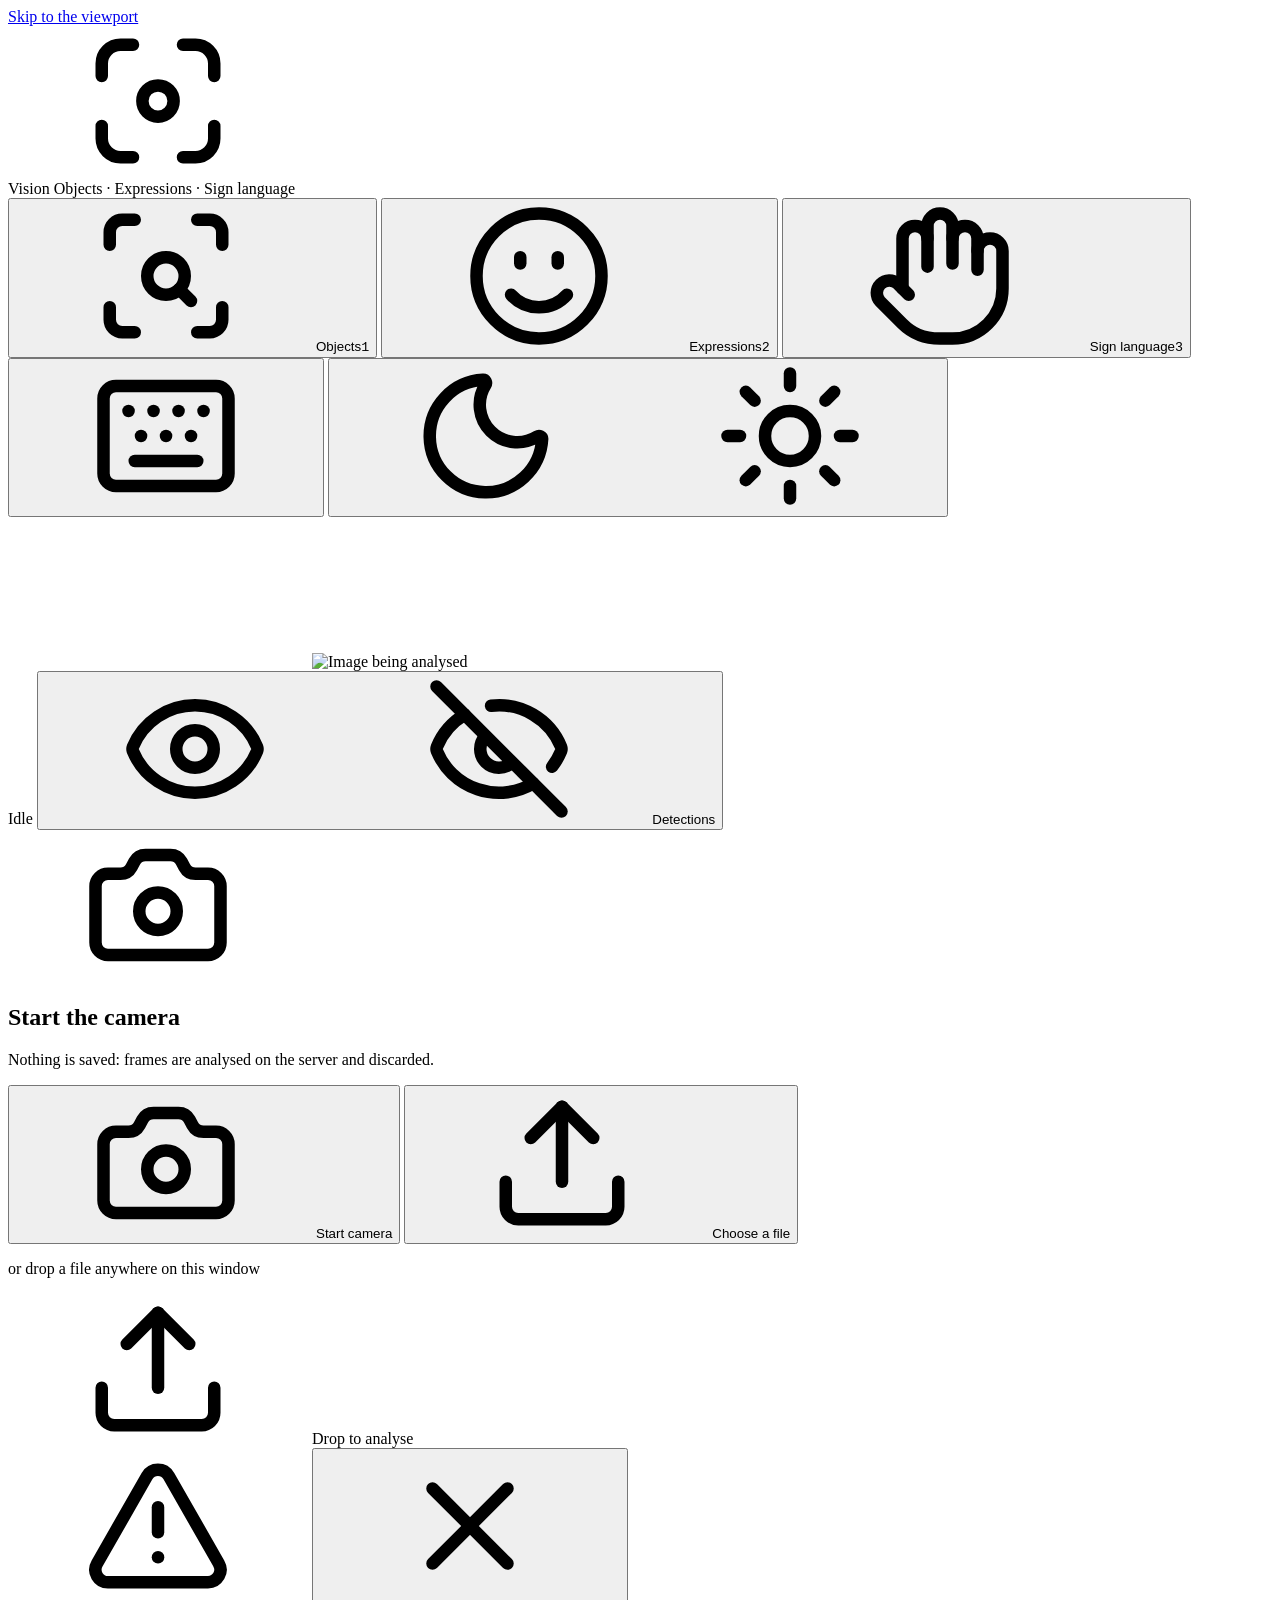
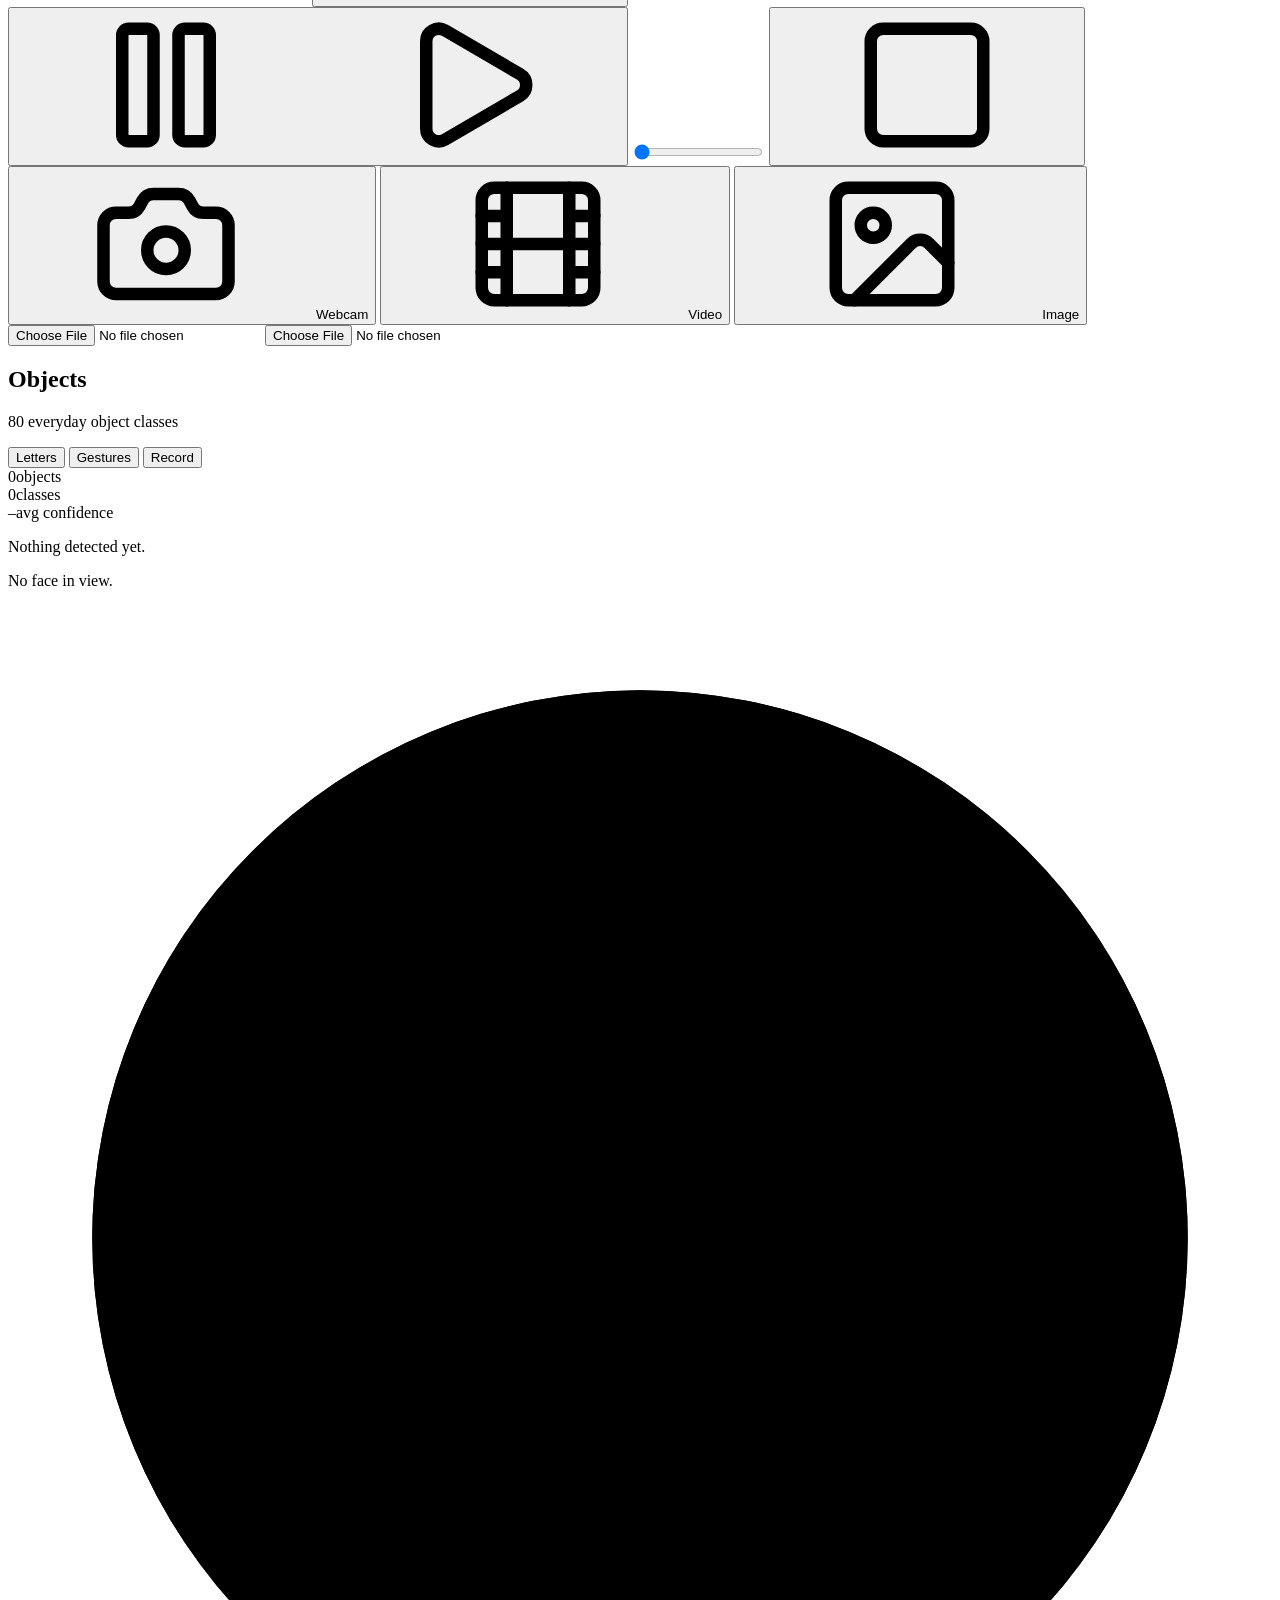
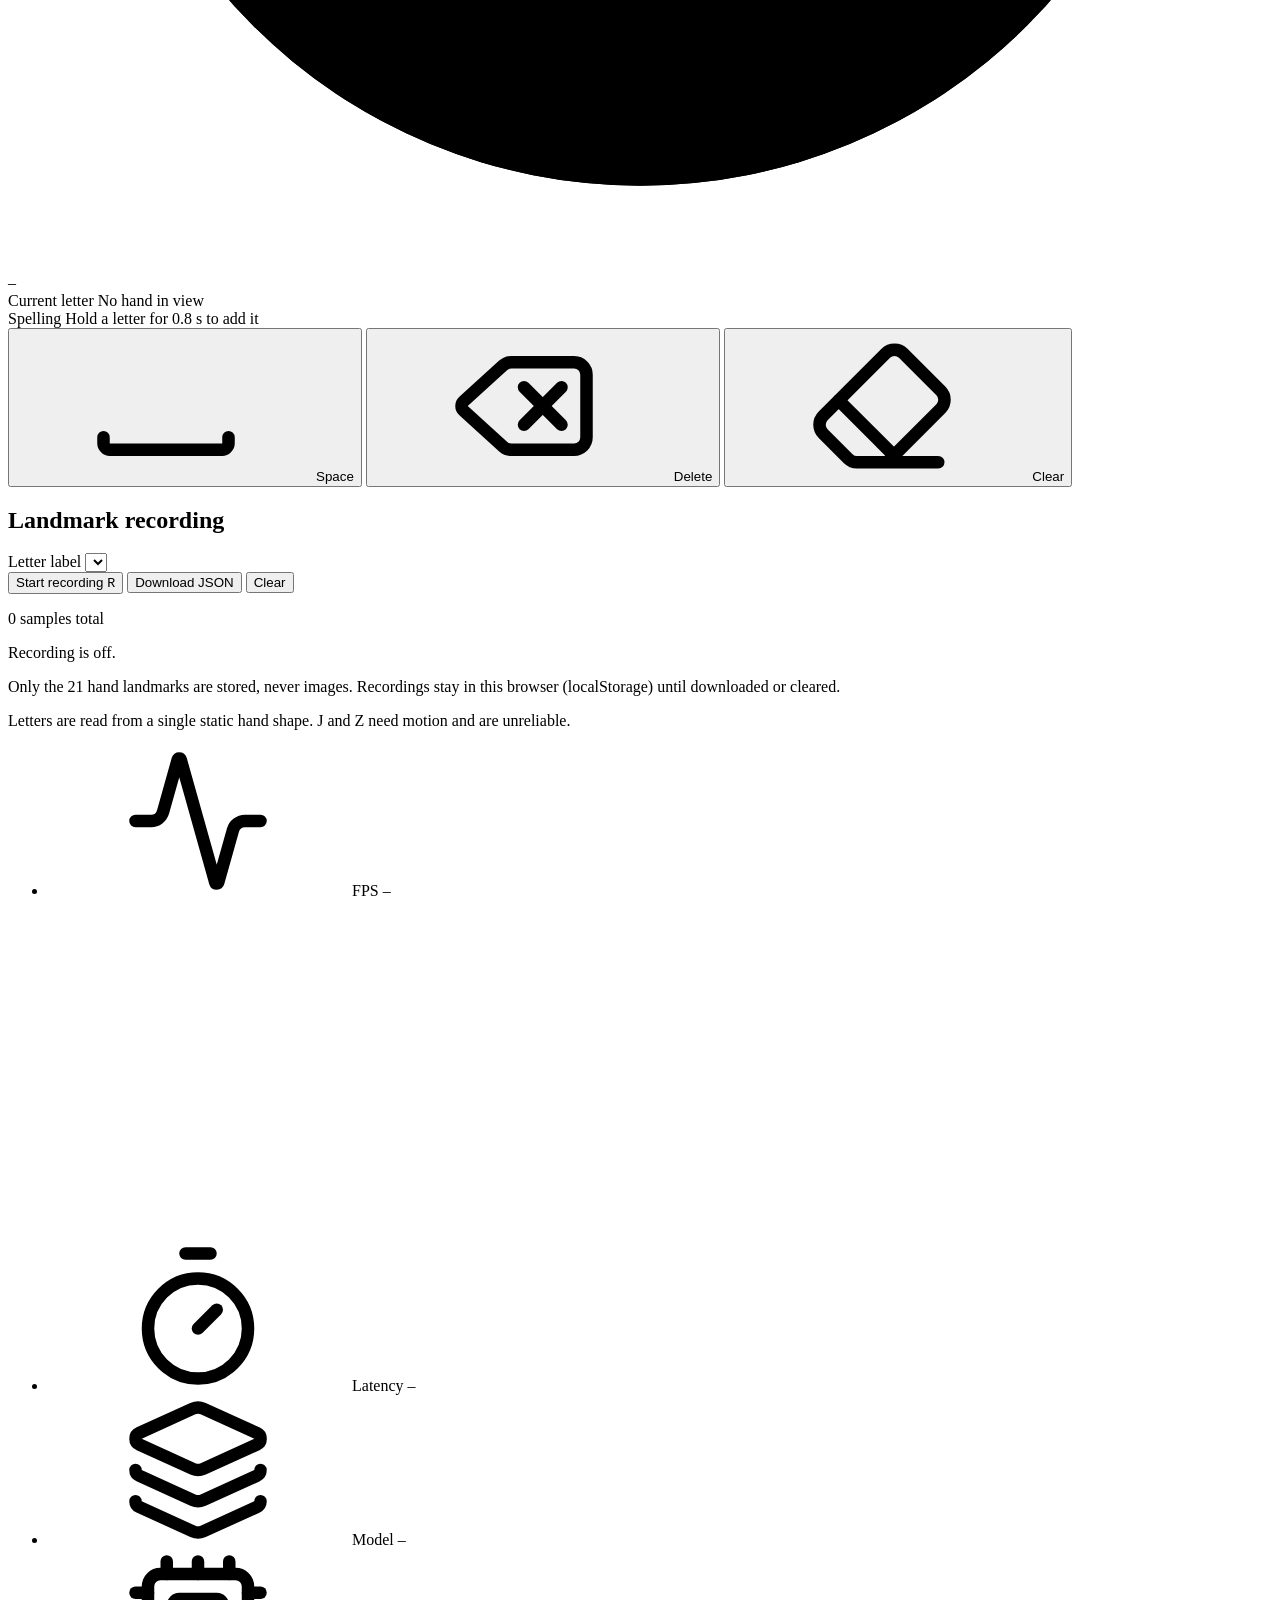
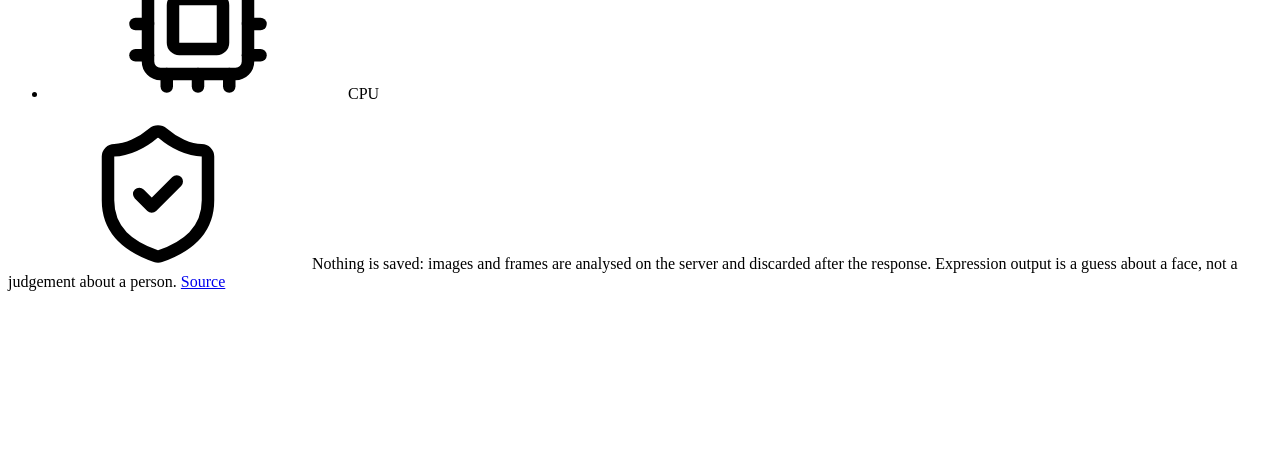
==== backend/static/index.html @ f221d8f2 "feat(sign): signer-independent ASL classifier (v2 features, MLP), temporal smoothing, Record mode - " ====
<!DOCTYPE html>
<html lang="en" data-theme="dark">
<head>
<meta charset="UTF-8">
<meta name="viewport" content="width=device-width, initial-scale=1">
<meta name="color-scheme" content="dark light">
<meta name="description" content="Real-time object detection, facial expression and ASL fingerspelling recognition in the browser. CPU only.">
<title>AI Vision Detection &middot; objects, expressions and sign language</title>
<link rel="icon" href="data:image/svg+xml,%3Csvg xmlns='http://www.w3.org/2000/svg' viewBox='0 0 24 24' fill='none' stroke='%2338bdf8' stroke-width='2' stroke-linecap='round' stroke-linejoin='round'%3E%3Cpath d='M3 8V5a2 2 0 0 1 2-2h3M16 3h3a2 2 0 0 1 2 2v3M21 16v3a2 2 0 0 1-2 2h-3M8 21H5a2 2 0 0 1-2-2v-3'/%3E%3Ccircle cx='12' cy='12' r='3'/%3E%3C/svg%3E">
<script>
// Set the theme before first paint: stored choice, else the OS preference (dark when unknown).
(function () {
  var t = null;
  try { t = new URLSearchParams(location.search).get('theme') || localStorage.getItem('avd-theme'); } catch (e) {}
  if (t !== 'light' && t !== 'dark') t = window.matchMedia('(prefers-color-scheme: light)').matches ? 'light' : 'dark';
  document.documentElement.dataset.theme = t;
})();
</script>
<link rel="stylesheet" href="/static/app.css">
</head>
<body data-mode="objects" data-source="webcam" data-state="idle">

<!-- Icons: Lucide v1.55.0 (ISC, https://lucide.dev), plus a custom logo mark -->
<svg xmlns="http://www.w3.org/2000/svg" width="0" height="0" style="position:absolute" aria-hidden="true" focusable="false">
<symbol id="i-activity" viewBox="0 0 24 24" fill="none" stroke="currentColor" stroke-width="2" stroke-linecap="round" stroke-linejoin="round"><path d="M22 12h-2.48a2 2 0 0 0-1.93 1.46l-2.35 8.36a.25.25 0 0 1-.48 0L9.24 2.18a.25.25 0 0 0-.48 0l-2.35 8.36A2 2 0 0 1 4.49 12H2"/>
</symbol>
<symbol id="i-alert" viewBox="0 0 24 24" fill="none" stroke="currentColor" stroke-width="2" stroke-linecap="round" stroke-linejoin="round"><path d="m21.73 18-8-14a2 2 0 0 0-3.48 0l-8 14A2 2 0 0 0 4 21h16a2 2 0 0 0 1.73-3"/>
  <path d="M12 9v4"/>
  <path d="M12 17h.01"/>
</symbol>
<symbol id="i-backspace" viewBox="0 0 24 24" fill="none" stroke="currentColor" stroke-width="2" stroke-linecap="round" stroke-linejoin="round"><path d="M10 5a2 2 0 0 0-1.344.519l-6.328 5.74a1 1 0 0 0 0 1.481l6.328 5.741A2 2 0 0 0 10 19h10a2 2 0 0 0 2-2V7a2 2 0 0 0-2-2z"/>
  <path d="m12 9 6 6"/>
  <path d="m18 9-6 6"/>
</symbol>
<symbol id="i-box" viewBox="0 0 24 24" fill="none" stroke="currentColor" stroke-width="2" stroke-linecap="round" stroke-linejoin="round"><path d="M3 7V5a2 2 0 0 1 2-2h2"/>
  <path d="M17 3h2a2 2 0 0 1 2 2v2"/>
  <path d="M21 17v2a2 2 0 0 1-2 2h-2"/>
  <path d="M7 21H5a2 2 0 0 1-2-2v-2"/>
  <circle cx="12" cy="12" r="3"/>
  <path d="m16 16-1.9-1.9"/>
</symbol>
<symbol id="i-camera" viewBox="0 0 24 24" fill="none" stroke="currentColor" stroke-width="2" stroke-linecap="round" stroke-linejoin="round"><path d="M13.997 4a2 2 0 0 1 1.76 1.05l.486.9A2 2 0 0 0 18.003 7H20a2 2 0 0 1 2 2v9a2 2 0 0 1-2 2H4a2 2 0 0 1-2-2V9a2 2 0 0 1 2-2h1.997a2 2 0 0 0 1.759-1.048l.489-.904A2 2 0 0 1 10.004 4z"/>
  <circle cx="12" cy="13" r="3"/>
</symbol>
<symbol id="i-cpu" viewBox="0 0 24 24" fill="none" stroke="currentColor" stroke-width="2" stroke-linecap="round" stroke-linejoin="round"><path d="M12 20v2"/>
  <path d="M12 2v2"/>
  <path d="M17 20v2"/>
  <path d="M17 2v2"/>
  <path d="M2 12h2"/>
  <path d="M2 17h2"/>
  <path d="M2 7h2"/>
  <path d="M20 12h2"/>
  <path d="M20 17h2"/>
  <path d="M20 7h2"/>
  <path d="M7 20v2"/>
  <path d="M7 2v2"/>
  <rect x="4" y="4" width="16" height="16" rx="2"/>
  <rect x="8" y="8" width="8" height="8" rx="1"/>
</symbol>
<symbol id="i-eraser" viewBox="0 0 24 24" fill="none" stroke="currentColor" stroke-width="2" stroke-linecap="round" stroke-linejoin="round"><path d="M21 21H8a2 2 0 0 1-1.42-.587l-3.994-3.999a2 2 0 0 1 0-2.828l10-10a2 2 0 0 1 2.829 0l5.999 6a2 2 0 0 1 0 2.828L12.834 21"/>
  <path d="m5.082 11.09 8.828 8.828"/>
</symbol>
<symbol id="i-eye" viewBox="0 0 24 24" fill="none" stroke="currentColor" stroke-width="2" stroke-linecap="round" stroke-linejoin="round"><path d="M2.062 12.348a1 1 0 0 1 0-.696 10.75 10.75 0 0 1 19.876 0 1 1 0 0 1 0 .696 10.75 10.75 0 0 1-19.876 0"/>
  <circle cx="12" cy="12" r="3"/>
</symbol>
<symbol id="i-eye-off" viewBox="0 0 24 24" fill="none" stroke="currentColor" stroke-width="2" stroke-linecap="round" stroke-linejoin="round"><path d="M10.733 5.076a10.744 10.744 0 0 1 11.205 6.575 1 1 0 0 1 0 .696 10.747 10.747 0 0 1-1.444 2.49"/>
  <path d="M14.084 14.158a3 3 0 0 1-4.242-4.242"/>
  <path d="M17.479 17.499a10.75 10.75 0 0 1-15.417-5.151 1 1 0 0 1 0-.696 10.75 10.75 0 0 1 4.446-5.143"/>
  <path d="m2 2 20 20"/>
</symbol>
<symbol id="i-film" viewBox="0 0 24 24" fill="none" stroke="currentColor" stroke-width="2" stroke-linecap="round" stroke-linejoin="round"><rect width="18" height="18" x="3" y="3" rx="2"/>
  <path d="M7 3v18"/>
  <path d="M3 7.5h4"/>
  <path d="M3 12h18"/>
  <path d="M3 16.5h4"/>
  <path d="M17 3v18"/>
  <path d="M17 7.5h4"/>
  <path d="M17 16.5h4"/>
</symbol>
<symbol id="i-hand" viewBox="0 0 24 24" fill="none" stroke="currentColor" stroke-width="2" stroke-linecap="round" stroke-linejoin="round"><path d="M18 11V6a2 2 0 0 0-2-2a2 2 0 0 0-2 2"/>
  <path d="M14 10V4a2 2 0 0 0-2-2a2 2 0 0 0-2 2v2"/>
  <path d="M10 10.5V6a2 2 0 0 0-2-2a2 2 0 0 0-2 2v8"/>
  <path d="M18 8a2 2 0 1 1 4 0v6a8 8 0 0 1-8 8h-2c-2.8 0-4.5-.86-5.99-2.34l-3.6-3.6a2 2 0 0 1 2.83-2.82L7 15"/>
</symbol>
<symbol id="i-image" viewBox="0 0 24 24" fill="none" stroke="currentColor" stroke-width="2" stroke-linecap="round" stroke-linejoin="round"><rect width="18" height="18" x="3" y="3" rx="2" ry="2"/>
  <circle cx="9" cy="9" r="2"/>
  <path d="m21 15-3.086-3.086a2 2 0 0 0-2.828 0L6 21"/>
</symbol>
<symbol id="i-keyboard" viewBox="0 0 24 24" fill="none" stroke="currentColor" stroke-width="2" stroke-linecap="round" stroke-linejoin="round"><path d="M10 8h.01"/>
  <path d="M12 12h.01"/>
  <path d="M14 8h.01"/>
  <path d="M16 12h.01"/>
  <path d="M18 8h.01"/>
  <path d="M6 8h.01"/>
  <path d="M7 16h10"/>
  <path d="M8 12h.01"/>
  <rect width="20" height="16" x="2" y="4" rx="2"/>
</symbol>
<symbol id="i-layers" viewBox="0 0 24 24" fill="none" stroke="currentColor" stroke-width="2" stroke-linecap="round" stroke-linejoin="round"><path d="M12.83 2.18a2 2 0 0 0-1.66 0L2.6 6.08a1 1 0 0 0 0 1.83l8.58 3.91a2 2 0 0 0 1.66 0l8.58-3.9a1 1 0 0 0 0-1.83z"/><path d="M2 12a1 1 0 0 0 .58.91l8.6 3.91a2 2 0 0 0 1.65 0l8.58-3.9A1 1 0 0 0 22 12"/><path d="M2 17a1 1 0 0 0 .58.91l8.6 3.91a2 2 0 0 0 1.65 0l8.58-3.9A1 1 0 0 0 22 17"/></symbol>
<symbol id="i-lock" viewBox="0 0 24 24" fill="none" stroke="currentColor" stroke-width="2" stroke-linecap="round" stroke-linejoin="round"><path d="M20 13c0 5-3.5 7.5-7.66 8.95a1 1 0 0 1-.67-.01C7.5 20.5 4 18 4 13V6a1 1 0 0 1 1-1c2 0 4.5-1.2 6.24-2.72a1.17 1.17 0 0 1 1.52 0C14.51 3.81 17 5 19 5a1 1 0 0 1 1 1z"/>
  <path d="m9 12 2 2 4-4"/>
</symbol>
<symbol id="i-logo" viewBox="0 0 24 24" fill="none" stroke="currentColor" stroke-width="2" stroke-linecap="round" stroke-linejoin="round"><path d="M8 3H6a3 3 0 0 0-3 3v2 M16 3h2a3 3 0 0 1 3 3v2 M21 16v2a3 3 0 0 1-3 3h-2 M8 21H6a3 3 0 0 1-3-3v-2"/><circle cx="12" cy="12" r="2.5"/></symbol>
<symbol id="i-moon" viewBox="0 0 24 24" fill="none" stroke="currentColor" stroke-width="2" stroke-linecap="round" stroke-linejoin="round"><path d="M20.985 12.486a9 9 0 1 1-9.473-9.472c.405-.022.617.46.402.803a6 6 0 0 0 8.268 8.268c.344-.215.825-.004.803.401"/>
</symbol>
<symbol id="i-pause" viewBox="0 0 24 24" fill="none" stroke="currentColor" stroke-width="2" stroke-linecap="round" stroke-linejoin="round"><rect x="14" y="3" width="5" height="18" rx="1"/>
  <rect x="5" y="3" width="5" height="18" rx="1"/>
</symbol>
<symbol id="i-play" viewBox="0 0 24 24" fill="none" stroke="currentColor" stroke-width="2" stroke-linecap="round" stroke-linejoin="round"><path d="M5 5a2 2 0 0 1 3.008-1.728l11.997 6.998a2 2 0 0 1 .003 3.458l-12 7A2 2 0 0 1 5 19z"/>
</symbol>
<symbol id="i-smile" viewBox="0 0 24 24" fill="none" stroke="currentColor" stroke-width="2" stroke-linecap="round" stroke-linejoin="round"><path d="M15 10V9"/>
  <path d="M16.472 15a6 6 0 01-8.943 0"/>
  <path d="M9 10V9"/>
  <circle cx="12" cy="12" r="10"/>
</symbol>
<symbol id="i-space" viewBox="0 0 24 24" fill="none" stroke="currentColor" stroke-width="2" stroke-linecap="round" stroke-linejoin="round"><path d="M22 17v1c0 .5-.5 1-1 1H3c-.5 0-1-.5-1-1v-1"/>
</symbol>
<symbol id="i-stop" viewBox="0 0 24 24" fill="none" stroke="currentColor" stroke-width="2" stroke-linecap="round" stroke-linejoin="round"><rect width="18" height="18" x="3" y="3" rx="2"/>
</symbol>
<symbol id="i-sun" viewBox="0 0 24 24" fill="none" stroke="currentColor" stroke-width="2" stroke-linecap="round" stroke-linejoin="round"><circle cx="12" cy="12" r="4"/>
  <path d="M12 2v2"/>
  <path d="M12 20v2"/>
  <path d="m4.93 4.93 1.41 1.41"/>
  <path d="m17.66 17.66 1.41 1.41"/>
  <path d="M2 12h2"/>
  <path d="M20 12h2"/>
  <path d="m6.34 17.66-1.41 1.41"/>
  <path d="m19.07 4.93-1.41 1.41"/>
</symbol>
<symbol id="i-timer" viewBox="0 0 24 24" fill="none" stroke="currentColor" stroke-width="2" stroke-linecap="round" stroke-linejoin="round"><line x1="10" x2="14" y1="2" y2="2"/>
  <line x1="12" x2="15" y1="14" y2="11"/>
  <circle cx="12" cy="14" r="8"/>
</symbol>
<symbol id="i-upload" viewBox="0 0 24 24" fill="none" stroke="currentColor" stroke-width="2" stroke-linecap="round" stroke-linejoin="round"><path d="M12 3v12"/>
  <path d="m17 8-5-5-5 5"/>
  <path d="M21 15v4a2 2 0 0 1-2 2H5a2 2 0 0 1-2-2v-4"/>
</symbol>
<symbol id="i-x" viewBox="0 0 24 24" fill="none" stroke="currentColor" stroke-width="2" stroke-linecap="round" stroke-linejoin="round"><path d="M18 6 6 18"/>
  <path d="m6 6 12 12"/>
</symbol>
</svg>

<a class="skip-link" href="#viewport">Skip to the viewport</a>

<header class="topbar">
  <div class="brand">
    <svg class="icon brand-mark" aria-hidden="true"><use href="#i-logo"/></svg>
    <div class="brand-text">
      <span class="brand-name">Vision</span>
      <span class="brand-sub">Objects &middot; Expressions &middot; Sign language</span>
    </div>
  </div>

  <div class="segmented segmented-modes" id="modeSwitch" role="radiogroup" aria-label="Recognition mode">
    <button type="button" class="seg" role="radio" data-mode="objects" aria-checked="true" aria-keyshortcuts="1">
      <svg class="icon" aria-hidden="true"><use href="#i-box"/></svg><span>Objects</span><kbd aria-hidden="true">1</kbd>
    </button>
    <button type="button" class="seg" role="radio" data-mode="faces" aria-checked="false" aria-keyshortcuts="2">
      <svg class="icon" aria-hidden="true"><use href="#i-smile"/></svg><span>Expressions</span><kbd aria-hidden="true">2</kbd>
    </button>
    <button type="button" class="seg" role="radio" data-mode="sign" aria-checked="false" aria-keyshortcuts="3">
      <svg class="icon" aria-hidden="true"><use href="#i-hand"/></svg><span>Sign language</span><kbd aria-hidden="true">3</kbd>
    </button>
  </div>

  <div class="topbar-actions">
    <button type="button" class="icon-btn" id="helpBtn" aria-label="Keyboard shortcuts" aria-haspopup="dialog">
      <svg class="icon" aria-hidden="true"><use href="#i-keyboard"/></svg>
    </button>
    <button type="button" class="icon-btn" id="themeToggle" aria-label="Switch to light theme">
      <svg class="icon icon-moon" aria-hidden="true"><use href="#i-moon"/></svg>
      <svg class="icon icon-sun" aria-hidden="true"><use href="#i-sun"/></svg>
    </button>
  </div>
</header>

<main class="app">
  <section class="stage" aria-label="Camera and media">
    <div class="viewport" id="viewport" tabindex="0" aria-label="Viewport. Press space to pause or resume.">
      <video id="video" playsinline muted preload="auto"></video>
      <img id="still" alt="Image being analysed" decoding="async">
      <canvas id="overlay" aria-hidden="true"></canvas>

      <div class="vp-top">
        <span class="pill" id="statusPill" data-kind="idle"><span class="pill-dot" aria-hidden="true"></span><span id="statusText">Idle</span></span>
        <span class="spacer"></span>
        <button type="button" class="chip-btn" id="overlayToggle" aria-pressed="true" aria-keyshortcuts="O" title="Show or hide detections (O)">
          <svg class="icon icon-on" aria-hidden="true"><use href="#i-eye"/></svg>
          <svg class="icon icon-off" aria-hidden="true"><use href="#i-eye-off"/></svg>
          <span>Detections</span>
        </button>
      </div>

      <div class="empty" id="empty">
        <svg class="icon empty-icon" aria-hidden="true"><use href="#i-camera"/></svg>
        <h2 class="empty-title" id="emptyTitle">Start the camera</h2>
        <p class="empty-text" id="emptyText">Nothing is saved: frames are analysed on the server and discarded.</p>
        <div class="empty-actions">
          <button type="button" class="btn btn-primary" id="startBtn">
            <svg class="icon" aria-hidden="true"><use href="#i-camera"/></svg><span>Start camera</span>
          </button>
          <button type="button" class="btn btn-primary hidden" id="chooseBtn">
            <svg class="icon" aria-hidden="true"><use href="#i-upload"/></svg><span id="chooseLabel">Choose a file</span>
          </button>
        </div>
        <p class="empty-hint hidden" id="dropHintText">or drop a file anywhere on this window</p>
      </div>

      <div class="drop-overlay" id="dropOverlay" aria-hidden="true">
        <svg class="icon" aria-hidden="true"><use href="#i-upload"/></svg>
        <span>Drop to analyse</span>
      </div>

      <div class="vp-error hidden" id="errorBox" role="alert">
        <svg class="icon" aria-hidden="true"><use href="#i-alert"/></svg>
        <span id="errorText"></span>
        <button type="button" class="icon-btn" id="errorClose" aria-label="Dismiss error"><svg class="icon" aria-hidden="true"><use href="#i-x"/></svg></button>
      </div>

      <div class="vp-bottom hidden" id="transport">
        <button type="button" class="icon-btn" id="playBtn" aria-label="Pause" aria-keyshortcuts="Space">
          <svg class="icon icon-pause" aria-hidden="true"><use href="#i-pause"/></svg>
          <svg class="icon icon-play" aria-hidden="true"><use href="#i-play"/></svg>
        </button>
        <input type="range" id="seek" min="0" max="1000" value="0" step="1" aria-label="Seek video" class="hidden">
        <button type="button" class="icon-btn hidden" id="stopBtn" aria-label="Stop camera">
          <svg class="icon" aria-hidden="true"><use href="#i-stop"/></svg>
        </button>
      </div>
    </div>

    <div class="toolbar">
      <div class="segmented segmented-sources" id="sourceSwitch" role="radiogroup" aria-label="Input source">
        <button type="button" class="seg" role="radio" data-source="webcam" aria-checked="true">
          <svg class="icon" aria-hidden="true"><use href="#i-camera"/></svg><span>Webcam</span>
        </button>
        <button type="button" class="seg" role="radio" data-source="video" aria-checked="false">
          <svg class="icon" aria-hidden="true"><use href="#i-film"/></svg><span>Video</span>
        </button>
        <button type="button" class="seg" role="radio" data-source="image" aria-checked="false">
          <svg class="icon" aria-hidden="true"><use href="#i-image"/></svg><span>Image</span>
        </button>
      </div>

      <div class="samples" id="samples" role="group" aria-label="Sample media"></div>
    </div>
    <input type="file" id="fileInput" class="visually-hidden" tabindex="-1" aria-hidden="true" accept="image/*">
    <input type="file" id="videoInput" class="visually-hidden" tabindex="-1" aria-hidden="true" accept="video/*">
  </section>

  <aside class="panel" id="panel" aria-label="Insights" data-view="objects">
    <header class="panel-head">
      <div>
        <h1 class="panel-title" id="panelTitle">Objects</h1>
        <p class="panel-sub" id="panelSub">80 everyday object classes</p>
      </div>
      <div class="segmented segmented-small hidden" id="signSwitch" role="radiogroup" aria-label="Sign language mode">
        <button type="button" class="seg" role="radio" data-sign="spell" aria-checked="true">Letters</button>
        <button type="button" class="seg" role="radio" data-sign="gestures" aria-checked="false">Gestures</button>
        <button type="button" class="seg" role="radio" data-sign="record" aria-checked="false">Record</button>
      </div>
    </header>

    <div class="insight" id="insightObjects">
      <div class="summary">
        <div class="summary-item"><span class="summary-value" id="objCount">0</span><span class="summary-label">objects</span></div>
        <div class="summary-item"><span class="summary-value" id="objClasses">0</span><span class="summary-label">classes</span></div>
        <div class="summary-item"><span class="summary-value" id="objConf">&ndash;</span><span class="summary-label">avg confidence</span></div>
      </div>
      <ul class="bars" id="objBars" aria-label="Detections per class"></ul>
      <p class="none" id="objNone">Nothing detected yet.</p>
    </div>

    <div class="insight hidden" id="insightFaces">
      <div class="faces" id="faceList"></div>
      <p class="none" id="faceNone">No face in view.</p>
    </div>

    <div class="insight hidden" id="insightSign">
      <div class="sign-hero">
        <div class="ring" id="holdRing" role="img" aria-label="Hold progress">
          <svg viewBox="0 0 120 120" aria-hidden="true">
            <circle class="ring-track" cx="60" cy="60" r="52"/>
            <circle class="ring-value" id="ringValue" cx="60" cy="60" r="52" transform="rotate(-90 60 60)"/>
          </svg>
          <span class="ring-letter" id="signMain">&ndash;</span>
        </div>
        <div class="sign-meta">
          <span class="sign-label" id="signLabel">Current letter</span>
          <span class="sign-conf" id="signConf">No hand in view</span>
        </div>
      </div>

      <div class="speller" id="speller">
        <div class="speller-head">
          <span class="summary-label">Spelling</span>
          <span class="speller-hint">Hold a letter for 0.8 s to add it</span>
        </div>
        <div class="word" id="wordBox" aria-live="polite" aria-atomic="true" aria-label="Spelled text">
          <span id="wordText"></span><span class="caret" aria-hidden="true"></span>
        </div>
        <div class="speller-actions">
          <button type="button" class="btn" id="spaceBtn"><svg class="icon" aria-hidden="true"><use href="#i-space"/></svg><span>Space</span></button>
          <button type="button" class="btn" id="backBtn"><svg class="icon" aria-hidden="true"><use href="#i-backspace"/></svg><span>Delete</span></button>
          <button type="button" class="btn btn-quiet" id="clearBtn"><svg class="icon" aria-hidden="true"><use href="#i-eraser"/></svg><span>Clear</span></button>
        </div>
      </div>
      <section class="record-panel hidden" id="recordPanel" aria-labelledby="recordTitle">
        <h2 id="recordTitle">Landmark recording</h2>
        <label for="recordLetter">Letter label</label>
        <select id="recordLetter" aria-label="Letter to record"></select>
        <div class="record-actions">
          <button type="button" class="btn btn-primary" id="recordToggle" aria-pressed="false" aria-keyshortcuts="R">Start recording <kbd>R</kbd></button>
          <button type="button" class="btn" id="downloadRecord">Download JSON</button>
          <button type="button" class="btn btn-quiet" id="clearRecord">Clear</button>
        </div>
        <p class="record-count" id="recordCounts" aria-live="polite">0 samples total</p>
        <p class="record-status" id="recordStatus" role="status" aria-live="polite">Recording is off.</p>
        <p class="record-privacy">Only the 21 hand landmarks are stored, never images. Recordings stay in this browser (localStorage) until downloaded or cleared.</p>
      </section>
      <p class="none hidden" id="signImageNote">Letters are read from a single static hand shape. J and Z need motion and are unreliable.</p>
    </div>

    <p class="visually-hidden" id="liveSummary" aria-live="polite" aria-atomic="true"></p>
  </aside>
</main>

<footer class="statusbar" role="contentinfo">
  <ul class="stats" aria-label="Performance">
    <li class="stat" title="Frames analysed per second">
      <svg class="icon" aria-hidden="true"><use href="#i-activity"/></svg>
      <span class="stat-label">FPS</span>
      <span class="stat-value" id="fps">&ndash;</span>
      <svg class="spark" id="spark" viewBox="0 0 80 22" preserveAspectRatio="none" aria-hidden="true">
        <polyline id="sparkLine" points=""/>
      </svg>
    </li>
    <li class="stat" id="latencyStat" title="Round trip per frame">
      <svg class="icon" aria-hidden="true"><use href="#i-timer"/></svg>
      <span class="stat-label">Latency</span>
      <span class="stat-value" id="latency">&ndash;</span>
    </li>
    <li class="stat">
      <svg class="icon" aria-hidden="true"><use href="#i-layers"/></svg>
      <span class="stat-label">Model</span>
      <span class="stat-value stat-model" id="modelName">&ndash;</span>
    </li>
    <li class="stat badge-stat">
      <span class="badge" id="deviceBadge" title="Inference device"><svg class="icon" aria-hidden="true"><use href="#i-cpu"/></svg><span id="deviceText">CPU</span></span>
    </li>
  </ul>
  <p class="privacy">
    <svg class="icon" aria-hidden="true"><use href="#i-lock"/></svg>
    Nothing is saved: images and frames are analysed on the server and discarded after the response. Expression output is a guess about a face, not a judgement about a person.
    <a href="https://github.com/dhia-rek/ai-vision-detection" rel="noopener">Source</a>
  </p>
</footer>

<dialog id="helpDialog" class="dialog" aria-labelledby="helpTitle">
  <form method="dialog" class="dialog-body">
    <div class="dialog-head">
      <h2 id="helpTitle">Keyboard shortcuts</h2>
      <button class="icon-btn" aria-label="Close"><svg class="icon" aria-hidden="true"><use href="#i-x"/></svg></button>
    </div>
    <dl class="shortcuts">
      <div><dt><kbd>1</kbd> <kbd>2</kbd> <kbd>3</kbd></dt><dd>Objects, Expressions, Sign language</dd></div>
      <div><dt><kbd>Space</kbd></dt><dd>Pause or resume the live feed</dd></div>
      <div><dt><kbd>O</kbd></dt><dd>Show or hide detections</dd></div>
      <div><dt><kbd>T</kbd></dt><dd>Switch light and dark theme</dd></div>
      <div><dt><kbd>Backspace</kbd></dt><dd>Delete the last spelled letter</dd></div>
      <div><dt><kbd>?</kbd></dt><dd>Show this list</dd></div>
    </dl>
  </form>
</dialog>

<canvas id="grab" class="hidden" aria-hidden="true"></canvas>
<script src="/static/app.js"></script>
</body>
</html>
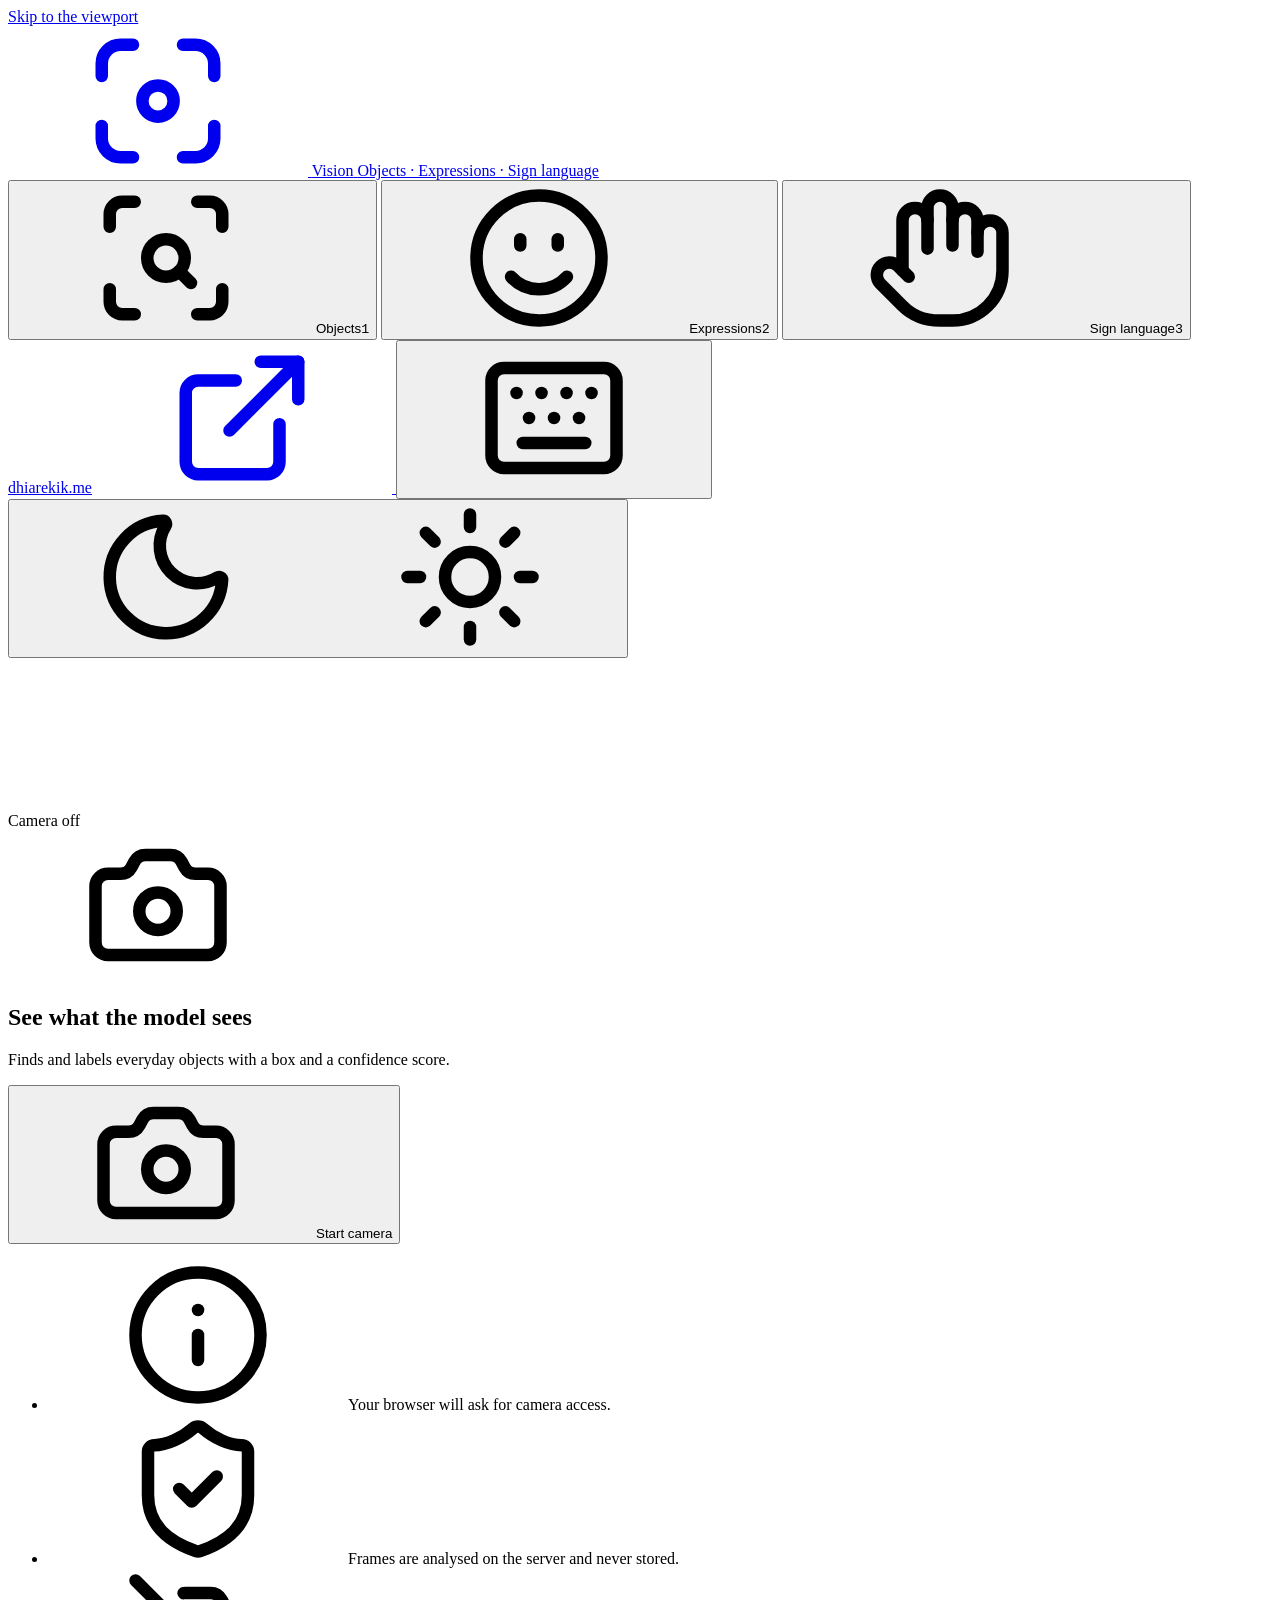
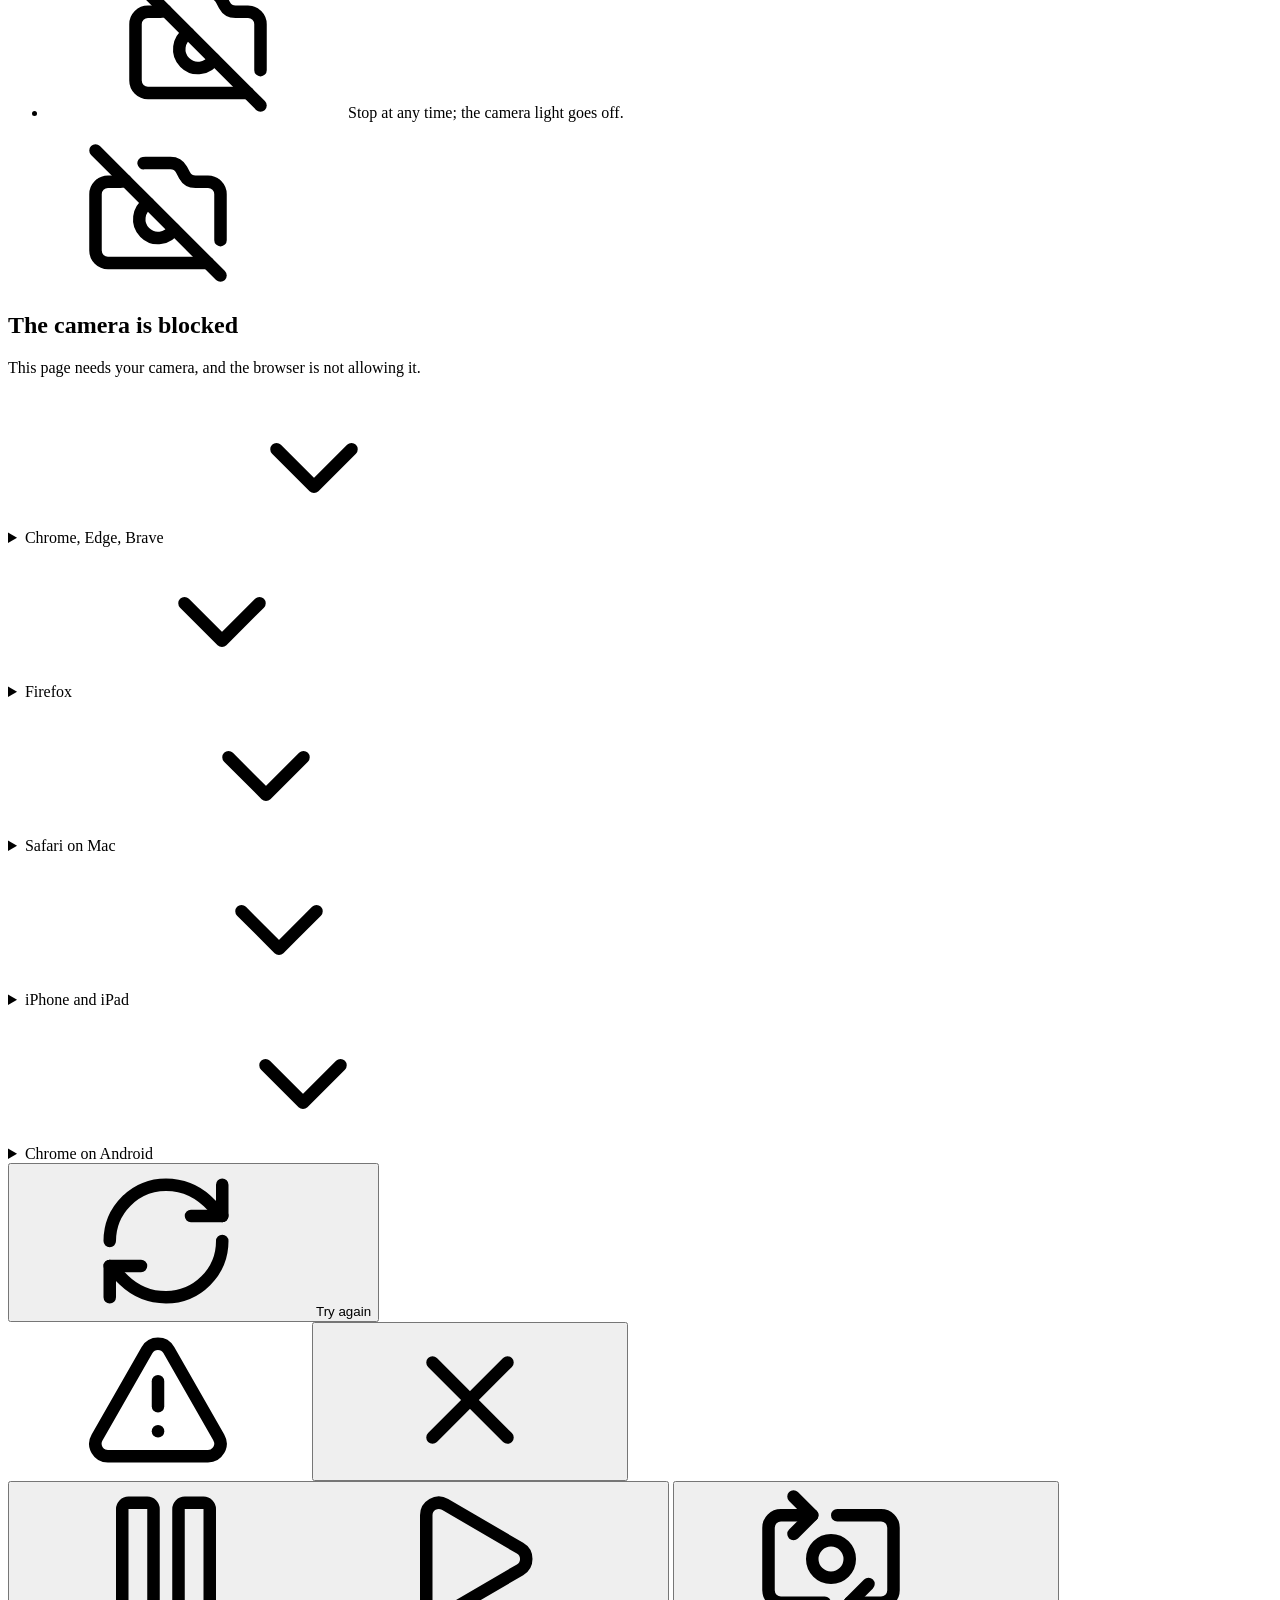
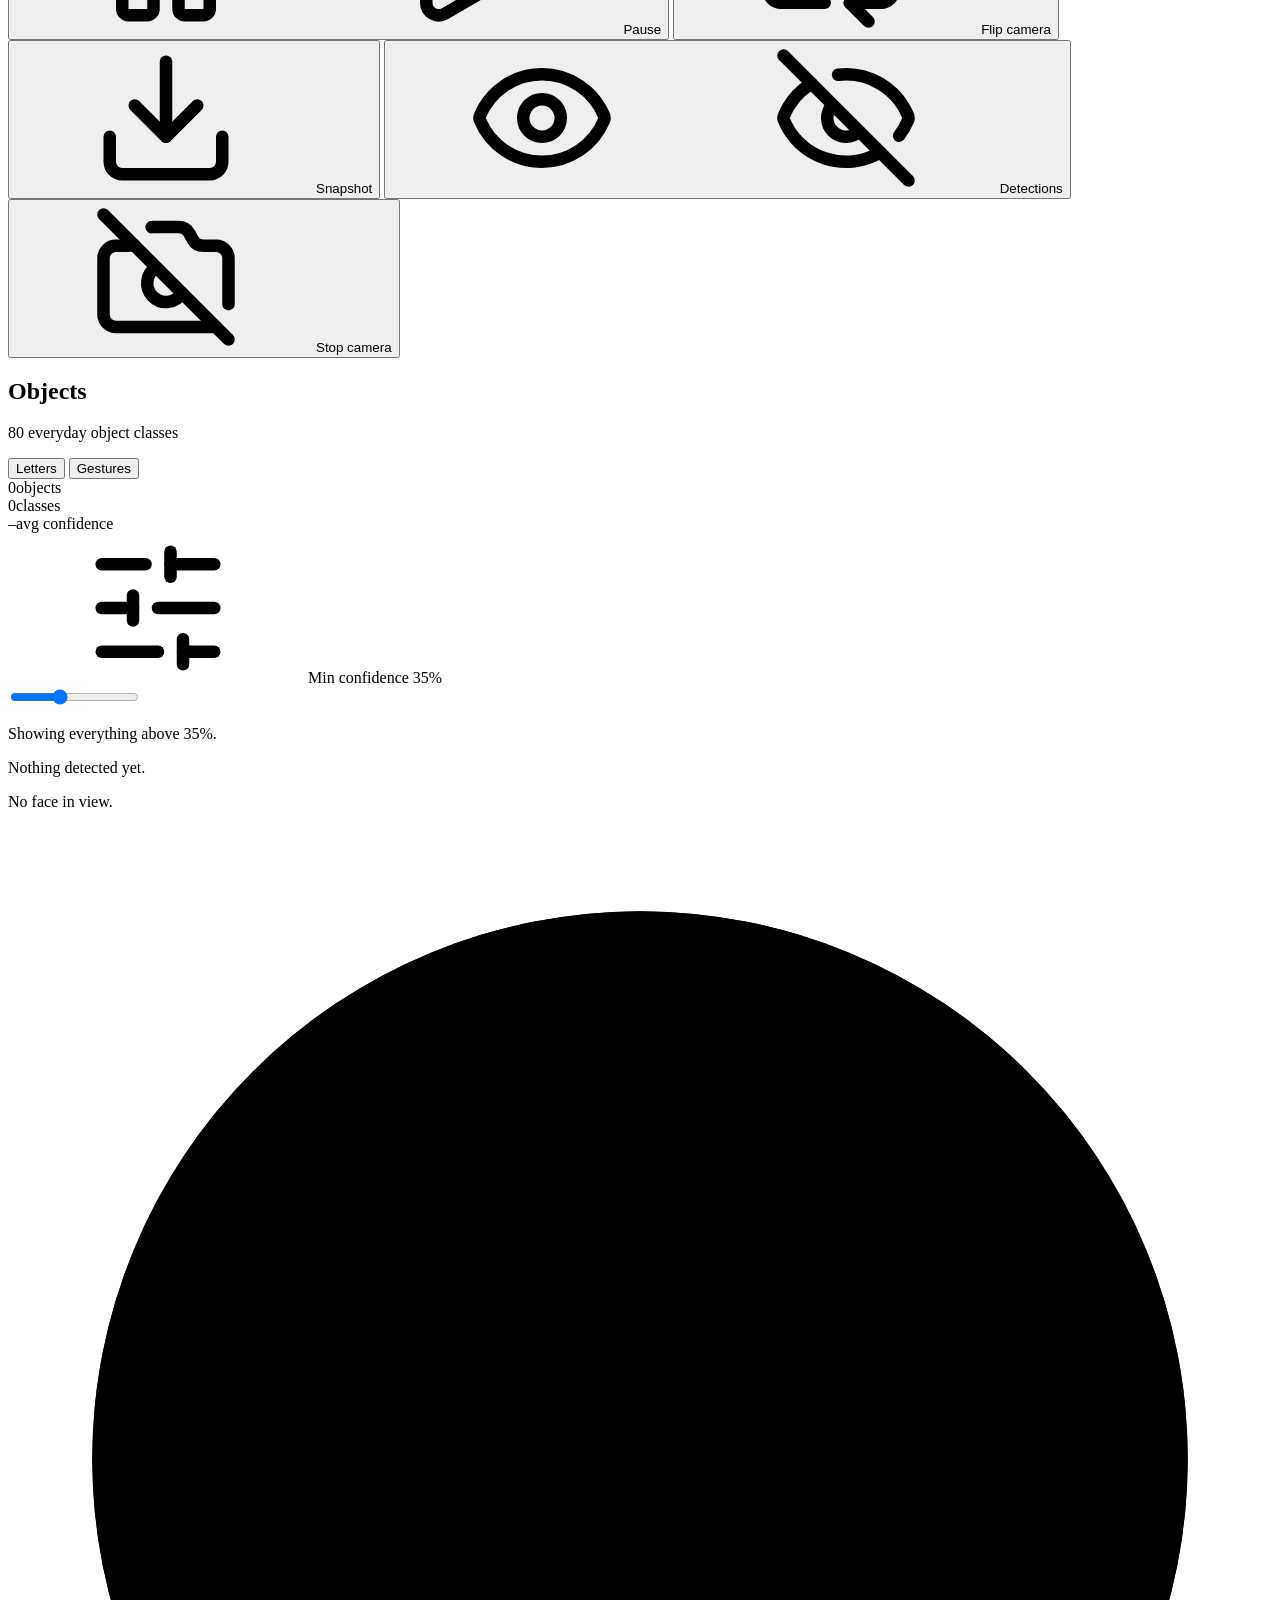
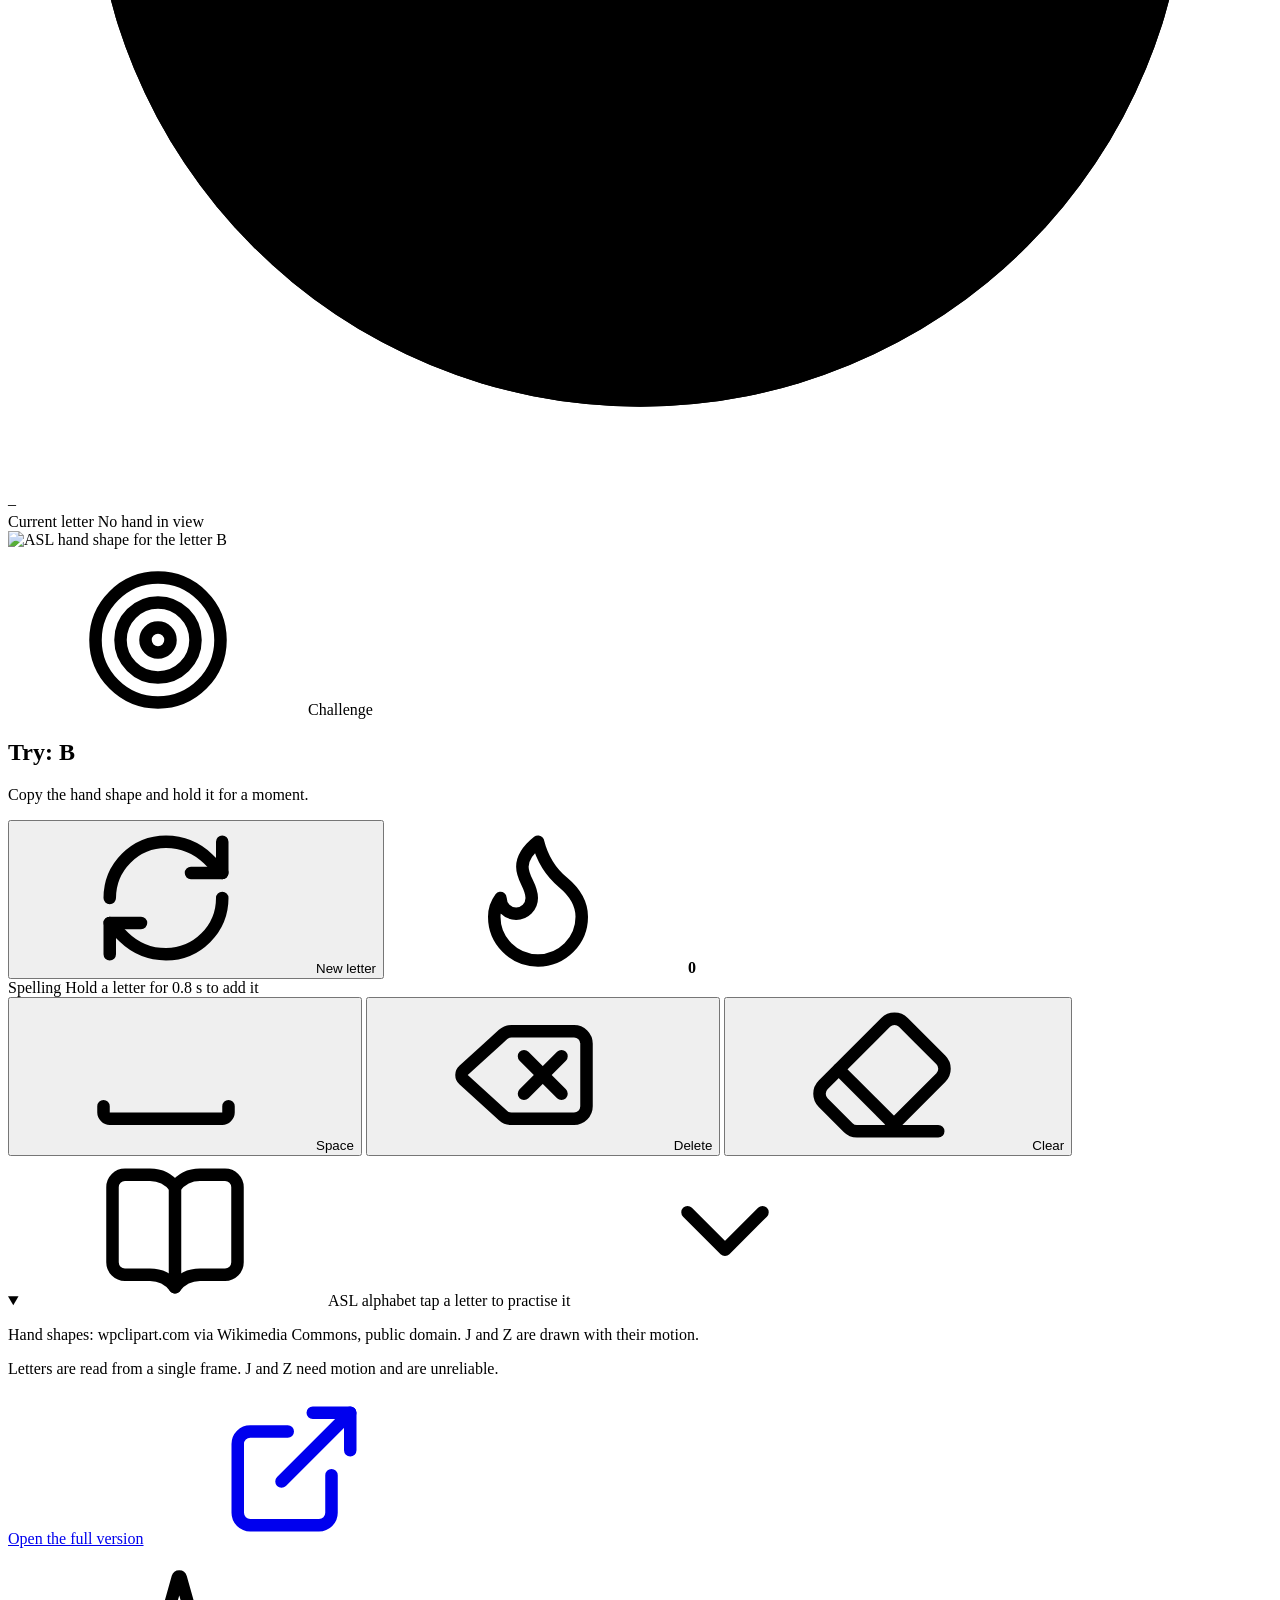
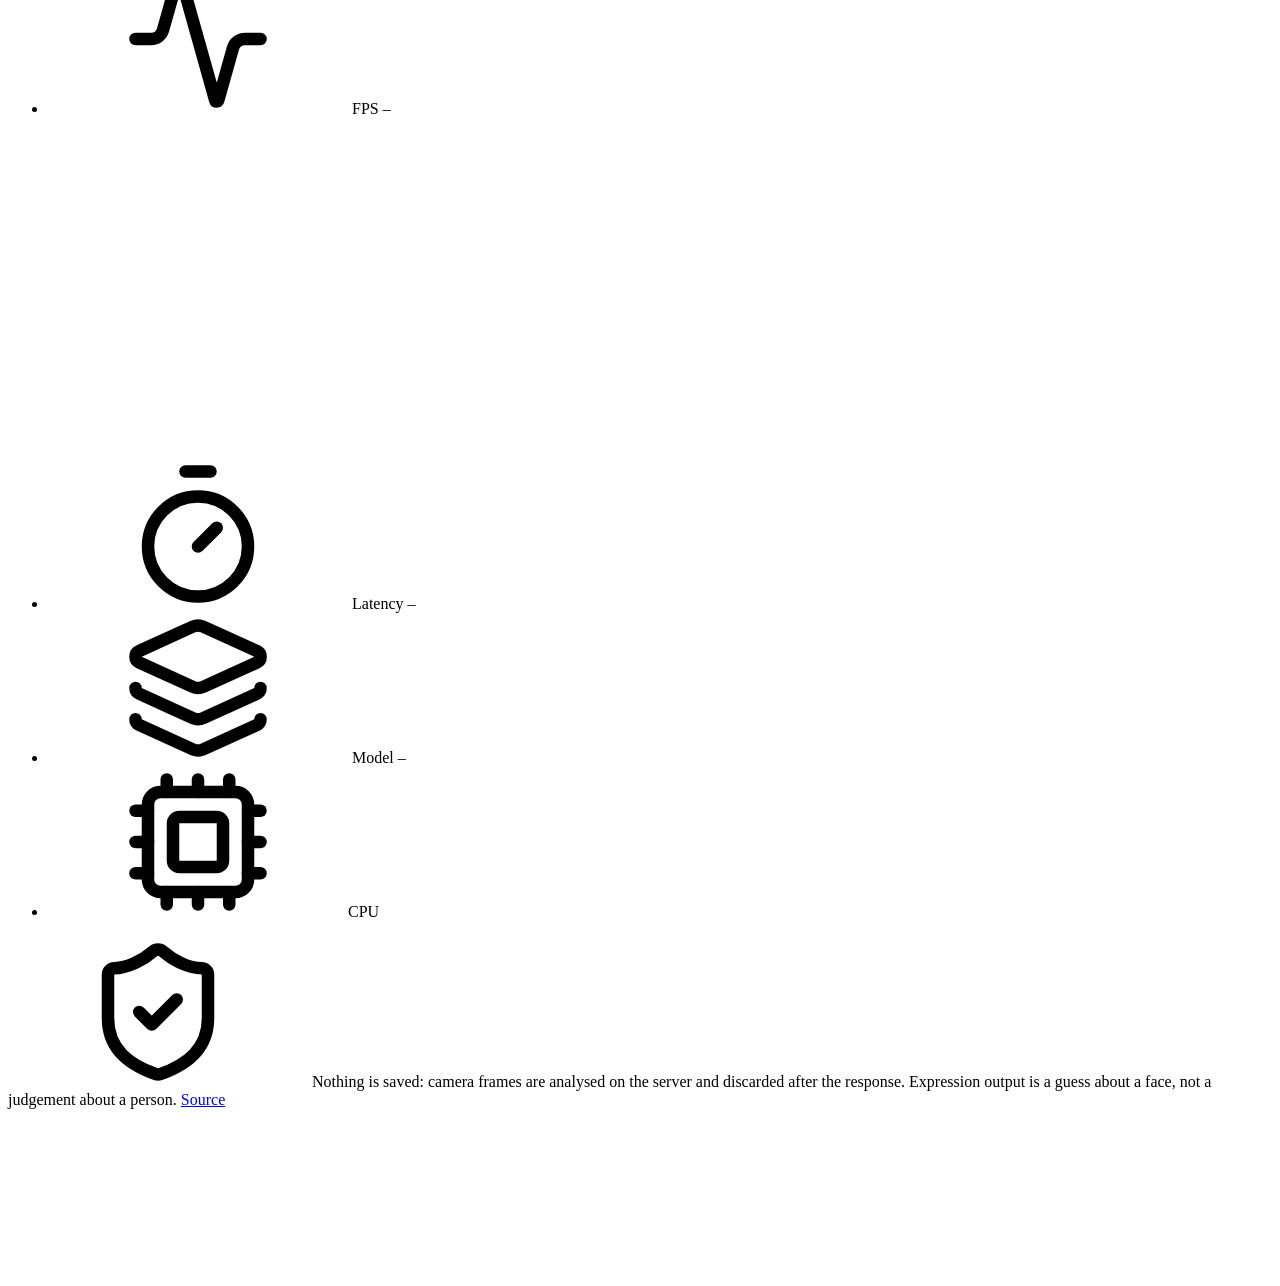
==== commit 06d27189: "wip(ui-v2): worker output, lead fixes (stats visibility, mirror, layout)" ====
--- a/backend/static/index.html
+++ b/backend/static/index.html
@@ -1,24 +1,27 @@
 <!DOCTYPE html>
-<html lang="en" data-theme="dark">
+<html lang="en" data-theme="light">
 <head>
 <meta charset="UTF-8">
-<meta name="viewport" content="width=device-width, initial-scale=1">
-<meta name="color-scheme" content="dark light">
+<meta name="viewport" content="width=device-width, initial-scale=1, viewport-fit=cover">
+<meta name="color-scheme" content="light dark">
 <meta name="description" content="Real-time object detection, facial expression and ASL fingerspelling recognition in the browser. CPU only.">
 <title>AI Vision Detection &middot; objects, expressions and sign language</title>
-<link rel="icon" href="data:image/svg+xml,%3Csvg xmlns='http://www.w3.org/2000/svg' viewBox='0 0 24 24' fill='none' stroke='%2338bdf8' stroke-width='2' stroke-linecap='round' stroke-linejoin='round'%3E%3Cpath d='M3 8V5a2 2 0 0 1 2-2h3M16 3h3a2 2 0 0 1 2 2v3M21 16v3a2 2 0 0 1-2 2h-3M8 21H5a2 2 0 0 1-2-2v-3'/%3E%3Ccircle cx='12' cy='12' r='3'/%3E%3C/svg%3E">
+<link rel="icon" href="data:image/svg+xml,%3Csvg xmlns='http://www.w3.org/2000/svg' viewBox='0 0 24 24' fill='none' stroke='%232563eb' stroke-width='2' stroke-linecap='round' stroke-linejoin='round'%3E%3Cpath d='M3 8V5a2 2 0 0 1 2-2h3M16 3h3a2 2 0 0 1 2 2v3M21 16v3a2 2 0 0 1-2 2h-3M8 21H5a2 2 0 0 1-2-2v-3'/%3E%3Ccircle cx='12' cy='12' r='3'/%3E%3C/svg%3E">
+<link rel="preload" href="/static/fonts/Lexend-latin.woff2" as="font" type="font/woff2" crossorigin>
+<link rel="preload" href="/static/fonts/Figtree-latin.woff2" as="font" type="font/woff2" crossorigin>
 <script>
-// Set the theme before first paint: stored choice, else the OS preference (dark when unknown).
+// Before first paint: theme (?theme=, else the stored choice, else light) and embed mode (?embed=1).
 (function () {
-  var t = null;
-  try { t = new URLSearchParams(location.search).get('theme') || localStorage.getItem('avd-theme'); } catch (e) {}
-  if (t !== 'light' && t !== 'dark') t = window.matchMedia('(prefers-color-scheme: light)').matches ? 'light' : 'dark';
+  var q = null, t = null;
+  try { q = new URLSearchParams(location.search); t = q.get('theme') || localStorage.getItem('avd-theme'); } catch (e) {}
+  if (t !== 'light' && t !== 'dark') t = 'light';
   document.documentElement.dataset.theme = t;
+  if (q && q.get('embed') === '1') document.documentElement.dataset.embed = 'true';
 })();
 </script>
 <link rel="stylesheet" href="/static/app.css">
 </head>
-<body data-mode="objects" data-source="webcam" data-state="idle">
+<body data-mode="objects" data-state="idle" data-media="none" data-orient="landscape">
 
 <!-- Icons: Lucide v1.55.0 (ISC, https://lucide.dev), plus a custom logo mark -->
 <svg xmlns="http://www.w3.org/2000/svg" width="0" height="0" style="position:absolute" aria-hidden="true" focusable="false">
@@ -68,23 +71,10 @@
   <path d="M17.479 17.499a10.75 10.75 0 0 1-15.417-5.151 1 1 0 0 1 0-.696 10.75 10.75 0 0 1 4.446-5.143"/>
   <path d="m2 2 20 20"/>
 </symbol>
-<symbol id="i-film" viewBox="0 0 24 24" fill="none" stroke="currentColor" stroke-width="2" stroke-linecap="round" stroke-linejoin="round"><rect width="18" height="18" x="3" y="3" rx="2"/>
-  <path d="M7 3v18"/>
-  <path d="M3 7.5h4"/>
-  <path d="M3 12h18"/>
-  <path d="M3 16.5h4"/>
-  <path d="M17 3v18"/>
-  <path d="M17 7.5h4"/>
-  <path d="M17 16.5h4"/>
-</symbol>
 <symbol id="i-hand" viewBox="0 0 24 24" fill="none" stroke="currentColor" stroke-width="2" stroke-linecap="round" stroke-linejoin="round"><path d="M18 11V6a2 2 0 0 0-2-2a2 2 0 0 0-2 2"/>
   <path d="M14 10V4a2 2 0 0 0-2-2a2 2 0 0 0-2 2v2"/>
   <path d="M10 10.5V6a2 2 0 0 0-2-2a2 2 0 0 0-2 2v8"/>
   <path d="M18 8a2 2 0 1 1 4 0v6a8 8 0 0 1-8 8h-2c-2.8 0-4.5-.86-5.99-2.34l-3.6-3.6a2 2 0 0 1 2.83-2.82L7 15"/>
-</symbol>
-<symbol id="i-image" viewBox="0 0 24 24" fill="none" stroke="currentColor" stroke-width="2" stroke-linecap="round" stroke-linejoin="round"><rect width="18" height="18" x="3" y="3" rx="2" ry="2"/>
-  <circle cx="9" cy="9" r="2"/>
-  <path d="m21 15-3.086-3.086a2 2 0 0 0-2.828 0L6 21"/>
 </symbol>
 <symbol id="i-keyboard" viewBox="0 0 24 24" fill="none" stroke="currentColor" stroke-width="2" stroke-linecap="round" stroke-linejoin="round"><path d="M10 8h.01"/>
   <path d="M12 12h.01"/>
@@ -115,8 +105,6 @@
 </symbol>
 <symbol id="i-space" viewBox="0 0 24 24" fill="none" stroke="currentColor" stroke-width="2" stroke-linecap="round" stroke-linejoin="round"><path d="M22 17v1c0 .5-.5 1-1 1H3c-.5 0-1-.5-1-1v-1"/>
 </symbol>
-<symbol id="i-stop" viewBox="0 0 24 24" fill="none" stroke="currentColor" stroke-width="2" stroke-linecap="round" stroke-linejoin="round"><rect width="18" height="18" x="3" y="3" rx="2"/>
-</symbol>
 <symbol id="i-sun" viewBox="0 0 24 24" fill="none" stroke="currentColor" stroke-width="2" stroke-linecap="round" stroke-linejoin="round"><circle cx="12" cy="12" r="4"/>
   <path d="M12 2v2"/>
   <path d="M12 20v2"/>
@@ -131,26 +119,57 @@
   <line x1="12" x2="15" y1="14" y2="11"/>
   <circle cx="12" cy="14" r="8"/>
 </symbol>
-<symbol id="i-upload" viewBox="0 0 24 24" fill="none" stroke="currentColor" stroke-width="2" stroke-linecap="round" stroke-linejoin="round"><path d="M12 3v12"/>
-  <path d="m17 8-5-5-5 5"/>
-  <path d="M21 15v4a2 2 0 0 1-2 2H5a2 2 0 0 1-2-2v-4"/>
-</symbol>
 <symbol id="i-x" viewBox="0 0 24 24" fill="none" stroke="currentColor" stroke-width="2" stroke-linecap="round" stroke-linejoin="round"><path d="M18 6 6 18"/>
   <path d="m6 6 12 12"/>
 </symbol>
+<symbol id="i-download" viewBox="0 0 24 24" fill="none" stroke="currentColor" stroke-width="2" stroke-linecap="round" stroke-linejoin="round"><path d="M12 15V3" />
+  <path d="M21 15v4a2 2 0 0 1-2 2H5a2 2 0 0 1-2-2v-4" />
+  <path d="m7 10 5 5 5-5" /></symbol>
+<symbol id="i-check" viewBox="0 0 24 24" fill="none" stroke="currentColor" stroke-width="2" stroke-linecap="round" stroke-linejoin="round"><path d="M20 6 9 17l-5-5" /></symbol>
+<symbol id="i-target" viewBox="0 0 24 24" fill="none" stroke="currentColor" stroke-width="2" stroke-linecap="round" stroke-linejoin="round"><circle cx="12" cy="12" r="10" />
+  <circle cx="12" cy="12" r="6" />
+  <circle cx="12" cy="12" r="2" /></symbol>
+<symbol id="i-chevron" viewBox="0 0 24 24" fill="none" stroke="currentColor" stroke-width="2" stroke-linecap="round" stroke-linejoin="round"><path d="m6 9 6 6 6-6" /></symbol>
+<symbol id="i-external" viewBox="0 0 24 24" fill="none" stroke="currentColor" stroke-width="2" stroke-linecap="round" stroke-linejoin="round"><path d="M15 3h6v6" />
+  <path d="M10 14 21 3" />
+  <path d="M18 13v6a2 2 0 0 1-2 2H5a2 2 0 0 1-2-2V8a2 2 0 0 1 2-2h6" /></symbol>
+<symbol id="i-flame" viewBox="0 0 24 24" fill="none" stroke="currentColor" stroke-width="2" stroke-linecap="round" stroke-linejoin="round"><path d="M12 3q1 4 4 6.5t3 5.5a1 1 0 0 1-14 0 5 5 0 0 1 1-3 1 1 0 0 0 5 0c0-2-1.5-3-1.5-5q0-2 2.5-4" /></symbol>
+<symbol id="i-refresh" viewBox="0 0 24 24" fill="none" stroke="currentColor" stroke-width="2" stroke-linecap="round" stroke-linejoin="round"><path d="M3 12a9 9 0 0 1 9-9 9.75 9.75 0 0 1 6.74 2.74L21 8" />
+  <path d="M21 3v5h-5" />
+  <path d="M21 12a9 9 0 0 1-9 9 9.75 9.75 0 0 1-6.74-2.74L3 16" />
+  <path d="M8 16H3v5" /></symbol>
+<symbol id="i-sliders" viewBox="0 0 24 24" fill="none" stroke="currentColor" stroke-width="2" stroke-linecap="round" stroke-linejoin="round"><path d="M10 5H3" />
+  <path d="M12 19H3" />
+  <path d="M14 3v4" />
+  <path d="M16 17v4" />
+  <path d="M21 12h-9" />
+  <path d="M21 19h-5" />
+  <path d="M21 5h-7" />
+  <path d="M8 10v4" />
+  <path d="M8 12H3" /></symbol>
+<symbol id="i-book" viewBox="0 0 24 24" fill="none" stroke="currentColor" stroke-width="2" stroke-linecap="round" stroke-linejoin="round"><path d="M12 5v16" />
+  <path d="M20.001 19A2 2 0 0022 17V5a2 2 0 00-1.999-2L16 3.002A5 5 0 0012 5a5 5 0 00-4-2H4a2 2 0 00-2 2v12a2 2 0 001.999 2H8a5 5 0 014 2 5 5 0 014-2z" /></symbol>
+<symbol id="i-camera-off" viewBox="0 0 24 24" fill="none" stroke="currentColor" stroke-width="2" stroke-linecap="round" stroke-linejoin="round"><path d="M14.564 14.558a3 3 0 1 1-4.122-4.121" /><path d="m2 2 20 20" /><path d="M20 20H4a2 2 0 0 1-2-2V9a2 2 0 0 1 2-2h1.997a2 2 0 0 0 .819-.175" /><path d="M9.695 4.024A2 2 0 0 1 10.004 4h3.993a2 2 0 0 1 1.76 1.05l.486.9A2 2 0 0 0 18.003 7H20a2 2 0 0 1 2 2v7.344" /></symbol>
+<symbol id="i-switch-camera" viewBox="0 0 24 24" fill="none" stroke="currentColor" stroke-width="2" stroke-linecap="round" stroke-linejoin="round"><path d="M11 19H4a2 2 0 0 1-2-2V7a2 2 0 0 1 2-2h5" /><path d="M13 5h7a2 2 0 0 1 2 2v10a2 2 0 0 1-2 2h-5" /><circle cx="12" cy="12" r="3" /><path d="m18 22-3-3 3-3" /><path d="m6 2 3 3-3 3" /></symbol>
+<symbol id="i-info" viewBox="0 0 24 24" fill="none" stroke="currentColor" stroke-width="2" stroke-linecap="round" stroke-linejoin="round"><circle cx="12" cy="12" r="10" /><path d="M12 16v-4" /><path d="M12 8h.01" /></symbol>
 </svg>
 
 <a class="skip-link" href="#viewport">Skip to the viewport</a>
 
-<header class="topbar">
-  <div class="brand">
-    <svg class="icon brand-mark" aria-hidden="true"><use href="#i-logo"/></svg>
-    <div class="brand-text">
+<header class="topbar" id="topbar">
+  <a class="brand" href="/" aria-label="Vision, home">
+    <span class="brand-mark"><svg class="icon" aria-hidden="true"><use href="#i-logo"/></svg></span>
+    <span class="brand-text">
       <span class="brand-name">Vision</span>
       <span class="brand-sub">Objects &middot; Expressions &middot; Sign language</span>
-    </div>
-  </div>
-
+    </span>
+  </a>
+
+  <!--
+    MODE SWITCH. One radio per mode. To add a mode (for example "Record"): add a button here with
+    data-mode="record" and a matching panel in <aside id="panel"> (see RECORD HOOK below), then call
+    registerMode() from a new js/record.js. Full steps: backend/static/js/README.md.
+  -->
   <div class="segmented segmented-modes" id="modeSwitch" role="radiogroup" aria-label="Recognition mode">
     <button type="button" class="seg" role="radio" data-mode="objects" aria-checked="true" aria-keyshortcuts="1">
       <svg class="icon" aria-hidden="true"><use href="#i-box"/></svg><span>Objects</span><kbd aria-hidden="true">1</kbd>
@@ -164,51 +183,83 @@
   </div>
 
   <div class="topbar-actions">
+    <a class="link-pill" id="portfolioLink" href="https://dhiarekik.me" rel="noopener">
+      <span>dhiarekik.me</span><svg class="icon" aria-hidden="true"><use href="#i-external"/></svg>
+    </a>
     <button type="button" class="icon-btn" id="helpBtn" aria-label="Keyboard shortcuts" aria-haspopup="dialog">
       <svg class="icon" aria-hidden="true"><use href="#i-keyboard"/></svg>
     </button>
-    <button type="button" class="icon-btn" id="themeToggle" aria-label="Switch to light theme">
+    <button type="button" class="icon-btn" id="themeToggle" aria-label="Switch to dark theme">
       <svg class="icon icon-moon" aria-hidden="true"><use href="#i-moon"/></svg>
       <svg class="icon icon-sun" aria-hidden="true"><use href="#i-sun"/></svg>
     </button>
   </div>
 </header>
 
-<main class="app">
-  <section class="stage" aria-label="Camera and media">
-    <div class="viewport" id="viewport" tabindex="0" aria-label="Viewport. Press space to pause or resume.">
-      <video id="video" playsinline muted preload="auto"></video>
-      <img id="still" alt="Image being analysed" decoding="async">
+<main class="app" id="app">
+  <section class="stage" aria-label="Live camera">
+    <!-- --ar (camera aspect ratio, set from JS) makes the viewport hug the video: no letterbox bars. -->
+    <div class="viewport" id="viewport" tabindex="0" aria-label="Live camera view. Press space to pause or resume.">
+      <video id="video" playsinline muted autoplay></video>
       <canvas id="overlay" aria-hidden="true"></canvas>
 
       <div class="vp-top">
-        <span class="pill" id="statusPill" data-kind="idle"><span class="pill-dot" aria-hidden="true"></span><span id="statusText">Idle</span></span>
-        <span class="spacer"></span>
-        <button type="button" class="chip-btn" id="overlayToggle" aria-pressed="true" aria-keyshortcuts="O" title="Show or hide detections (O)">
-          <svg class="icon icon-on" aria-hidden="true"><use href="#i-eye"/></svg>
-          <svg class="icon icon-off" aria-hidden="true"><use href="#i-eye-off"/></svg>
-          <span>Detections</span>
-        </button>
-      </div>
-
+        <span class="pill" id="statusPill" data-kind="idle"><span class="pill-dot" aria-hidden="true"></span><span id="statusText">Camera off</span></span>
+      </div>
+
+      <!-- Camera off: what this mode does, and the one big call to action. -->
       <div class="empty" id="empty">
-        <svg class="icon empty-icon" aria-hidden="true"><use href="#i-camera"/></svg>
-        <h2 class="empty-title" id="emptyTitle">Start the camera</h2>
-        <p class="empty-text" id="emptyText">Nothing is saved: frames are analysed on the server and discarded.</p>
+        <span class="empty-badge"><svg class="icon empty-icon" aria-hidden="true"><use href="#i-camera"/></svg></span>
+        <h2 class="empty-title" id="emptyTitle">See what the model sees</h2>
+        <p class="empty-text" id="emptyText">Finds and labels everyday objects with a box and a confidence score.</p>
         <div class="empty-actions">
-          <button type="button" class="btn btn-primary" id="startBtn">
+          <button type="button" class="btn btn-primary btn-lg" id="startBtn">
             <svg class="icon" aria-hidden="true"><use href="#i-camera"/></svg><span>Start camera</span>
           </button>
-          <button type="button" class="btn btn-primary hidden" id="chooseBtn">
-            <svg class="icon" aria-hidden="true"><use href="#i-upload"/></svg><span id="chooseLabel">Choose a file</span>
+        </div>
+        <ul class="empty-steps" aria-label="How the camera is used">
+          <li><svg class="icon" aria-hidden="true"><use href="#i-info"/></svg><span>Your browser will ask for camera access.</span></li>
+          <li><svg class="icon" aria-hidden="true"><use href="#i-lock"/></svg><span>Frames are analysed on the server and never stored.</span></li>
+          <li><svg class="icon" aria-hidden="true"><use href="#i-camera-off"/></svg><span>Stop at any time; the camera light goes off.</span></li>
+        </ul>
+      </div>
+
+      <!--
+        Camera blocked / missing / busy / not secure. main.js sets data-kind to one of
+        denied | nocamera | busy | insecure | error, fills #helpTitle and #helpText, and shows the
+        per-browser steps (#helpSteps) only for "denied", opening the details block of the detected browser.
+      -->
+      <div class="cam-help hidden" id="camHelp" data-kind="denied">
+        <span class="empty-badge empty-badge-warn"><svg class="icon empty-icon" aria-hidden="true"><use href="#i-camera-off"/></svg></span>
+        <h2 class="empty-title" id="helpTitle" tabindex="-1">The camera is blocked</h2>
+        <p class="empty-text" id="helpText">This page needs your camera, and the browser is not allowing it.</p>
+        <div class="help-steps" id="helpSteps">
+          <details class="howto" data-browser="chrome">
+            <summary><span>Chrome, Edge, Brave</span><svg class="icon" aria-hidden="true"><use href="#i-chevron"/></svg></summary>
+            <p>Click the camera or lock icon at the left of the address bar, set <b>Camera</b> to <b>Allow</b>, then press <b>Try again</b>.</p>
+          </details>
+          <details class="howto" data-browser="firefox">
+            <summary><span>Firefox</span><svg class="icon" aria-hidden="true"><use href="#i-chevron"/></svg></summary>
+            <p>Click the crossed-out camera icon in the address bar, remove the blocked setting, press <b>Try again</b> and choose <b>Allow</b>.</p>
+          </details>
+          <details class="howto" data-browser="safari">
+            <summary><span>Safari on Mac</span><svg class="icon" aria-hidden="true"><use href="#i-chevron"/></svg></summary>
+            <p>Open <b>Safari &gt; Settings &gt; Websites &gt; Camera</b>, set this site to <b>Allow</b>, then press <b>Try again</b>.</p>
+          </details>
+          <details class="howto" data-browser="ios">
+            <summary><span>iPhone and iPad</span><svg class="icon" aria-hidden="true"><use href="#i-chevron"/></svg></summary>
+            <p>Tap <b>aA</b> in the address bar, then <b>Website Settings &gt; Camera &gt; Allow</b>. Or open <b>Settings &gt; Safari &gt; Camera</b>.</p>
+          </details>
+          <details class="howto" data-browser="android">
+            <summary><span>Chrome on Android</span><svg class="icon" aria-hidden="true"><use href="#i-chevron"/></svg></summary>
+            <p>Tap the lock icon, then <b>Permissions &gt; Camera &gt; Allow</b>. Or open <b>Settings &gt; Site settings &gt; Camera</b>.</p>
+          </details>
+        </div>
+        <div class="empty-actions">
+          <button type="button" class="btn btn-primary btn-lg" id="retryBtn">
+            <svg class="icon" aria-hidden="true"><use href="#i-refresh"/></svg><span>Try again</span>
           </button>
         </div>
-        <p class="empty-hint hidden" id="dropHintText">or drop a file anywhere on this window</p>
-      </div>
-
-      <div class="drop-overlay" id="dropOverlay" aria-hidden="true">
-        <svg class="icon" aria-hidden="true"><use href="#i-upload"/></svg>
-        <span>Drop to analyse</span>
       </div>
 
       <div class="vp-error hidden" id="errorBox" role="alert">
@@ -216,118 +267,154 @@
         <span id="errorText"></span>
         <button type="button" class="icon-btn" id="errorClose" aria-label="Dismiss error"><svg class="icon" aria-hidden="true"><use href="#i-x"/></svg></button>
       </div>
-
-      <div class="vp-bottom hidden" id="transport">
-        <button type="button" class="icon-btn" id="playBtn" aria-label="Pause" aria-keyshortcuts="Space">
-          <svg class="icon icon-pause" aria-hidden="true"><use href="#i-pause"/></svg>
-          <svg class="icon icon-play" aria-hidden="true"><use href="#i-play"/></svg>
-        </button>
-        <input type="range" id="seek" min="0" max="1000" value="0" step="1" aria-label="Seek video" class="hidden">
-        <button type="button" class="icon-btn hidden" id="stopBtn" aria-label="Stop camera">
-          <svg class="icon" aria-hidden="true"><use href="#i-stop"/></svg>
-        </button>
-      </div>
     </div>
 
-    <div class="toolbar">
-      <div class="segmented segmented-sources" id="sourceSwitch" role="radiogroup" aria-label="Input source">
-        <button type="button" class="seg" role="radio" data-source="webcam" aria-checked="true">
-          <svg class="icon" aria-hidden="true"><use href="#i-camera"/></svg><span>Webcam</span>
-        </button>
-        <button type="button" class="seg" role="radio" data-source="video" aria-checked="false">
-          <svg class="icon" aria-hidden="true"><use href="#i-film"/></svg><span>Video</span>
-        </button>
-        <button type="button" class="seg" role="radio" data-source="image" aria-checked="false">
-          <svg class="icon" aria-hidden="true"><use href="#i-image"/></svg><span>Image</span>
-        </button>
-      </div>
-
-      <div class="samples" id="samples" role="group" aria-label="Sample media"></div>
+    <!-- Camera controls. Hidden by CSS until the camera is running (body[data-media="live"]). -->
+    <div class="toolbar" id="toolbar" role="toolbar" aria-label="Camera controls">
+      <button type="button" class="btn" id="playBtn" aria-keyshortcuts="Space">
+        <svg class="icon icon-pause" aria-hidden="true"><use href="#i-pause"/></svg>
+        <svg class="icon icon-play" aria-hidden="true"><use href="#i-play"/></svg>
+        <span id="playLabel">Pause</span>
+      </button>
+      <button type="button" class="btn hidden" id="flipBtn" aria-keyshortcuts="F" title="Switch between the front and back camera (F)">
+        <svg class="icon" aria-hidden="true"><use href="#i-switch-camera"/></svg><span>Flip camera</span>
+      </button>
+      <button type="button" class="btn" id="snapBtn" aria-keyshortcuts="S" title="Save the annotated frame as a PNG (S)">
+        <svg class="icon" aria-hidden="true"><use href="#i-download"/></svg><span>Snapshot</span>
+      </button>
+      <button type="button" class="btn" id="overlayToggle" aria-pressed="true" aria-keyshortcuts="O" title="Show or hide detections (O)">
+        <svg class="icon icon-on" aria-hidden="true"><use href="#i-eye"/></svg>
+        <svg class="icon icon-off" aria-hidden="true"><use href="#i-eye-off"/></svg>
+        <span>Detections</span>
+      </button>
+      <span class="spacer"></span>
+      <button type="button" class="btn btn-quiet" id="stopBtn" title="Stop camera">
+        <svg class="icon" aria-hidden="true"><use href="#i-camera-off"/></svg><span>Stop camera</span>
+      </button>
     </div>
-    <input type="file" id="fileInput" class="visually-hidden" tabindex="-1" aria-hidden="true" accept="image/*">
-    <input type="file" id="videoInput" class="visually-hidden" tabindex="-1" aria-hidden="true" accept="video/*">
   </section>
 
   <aside class="panel" id="panel" aria-label="Insights" data-view="objects">
     <header class="panel-head">
-      <div>
+      <div class="panel-heading">
         <h1 class="panel-title" id="panelTitle">Objects</h1>
         <p class="panel-sub" id="panelSub">80 everyday object classes</p>
       </div>
       <div class="segmented segmented-small hidden" id="signSwitch" role="radiogroup" aria-label="Sign language mode">
         <button type="button" class="seg" role="radio" data-sign="spell" aria-checked="true">Letters</button>
         <button type="button" class="seg" role="radio" data-sign="gestures" aria-checked="false">Gestures</button>
-        <button type="button" class="seg" role="radio" data-sign="record" aria-checked="false">Record</button>
       </div>
     </header>
 
-    <div class="insight" id="insightObjects">
-      <div class="summary">
-        <div class="summary-item"><span class="summary-value" id="objCount">0</span><span class="summary-label">objects</span></div>
-        <div class="summary-item"><span class="summary-value" id="objClasses">0</span><span class="summary-label">classes</span></div>
-        <div class="summary-item"><span class="summary-value" id="objConf">&ndash;</span><span class="summary-label">avg confidence</span></div>
-      </div>
-      <ul class="bars" id="objBars" aria-label="Detections per class"></ul>
-      <p class="none" id="objNone">Nothing detected yet.</p>
+    <div class="panel-body" id="panelBody">
+      <!-- Each mode owns one .insight[data-panel]; the mode registry shows the active one. -->
+      <div class="insight" id="insightObjects" data-panel="objects">
+        <div class="summary">
+          <div class="summary-item"><span class="summary-value" id="objCount">0</span><span class="summary-label">objects</span></div>
+          <div class="summary-item"><span class="summary-value" id="objClasses">0</span><span class="summary-label">classes</span></div>
+          <div class="summary-item"><span class="summary-value" id="objConf">&ndash;</span><span class="summary-label">avg confidence</span></div>
+        </div>
+
+        <div class="filters">
+          <div class="filter-row">
+            <label class="filter-label" for="minConf"><svg class="icon" aria-hidden="true"><use href="#i-sliders"/></svg>Min confidence</label>
+            <output class="filter-value" id="minConfOut" for="minConf">35%</output>
+          </div>
+          <input type="range" id="minConf" class="range" min="0" max="95" step="5" value="35" aria-describedby="hiddenNote">
+          <p class="filter-note" id="hiddenNote">Showing everything above 35%.</p>
+          <div class="chips" id="classChips" role="group" aria-label="Show or hide classes"></div>
+        </div>
+
+        <ul class="bars" id="objBars" aria-label="Detections per class"></ul>
+        <p class="none" id="objNone">Nothing detected yet.</p>
+      </div>
+
+      <div class="insight hidden" id="insightFaces" data-panel="faces">
+        <div class="faces" id="faceList"></div>
+        <p class="none" id="faceNone">No face in view.</p>
+      </div>
+
+      <div class="insight hidden" id="insightSign" data-panel="sign">
+        <div class="sign-hero">
+          <div class="ring" id="holdRing" role="img" aria-label="Hold progress">
+            <svg viewBox="0 0 120 120" aria-hidden="true">
+              <circle class="ring-track" cx="60" cy="60" r="52"/>
+              <circle class="ring-value" id="ringValue" cx="60" cy="60" r="52" transform="rotate(-90 60 60)"/>
+            </svg>
+            <span class="ring-letter" id="signMain">&ndash;</span>
+          </div>
+          <div class="sign-meta">
+            <span class="sign-label" id="signLabel">Current letter</span>
+            <span class="sign-conf" id="signConf">No hand in view</span>
+          </div>
+        </div>
+
+        <!-- Letters only: the "Try" challenge (shows the reference sign, checks the user's sign). -->
+        <section class="try" id="tryCard" aria-labelledby="tryTitle" data-state="waiting">
+          <div class="try-ref"><img id="tryImg" src="/static/asl/B.svg" alt="ASL hand shape for the letter B" width="96" height="96"></div>
+          <div class="try-body">
+            <p class="eyebrow"><svg class="icon" aria-hidden="true"><use href="#i-target"/></svg>Challenge</p>
+            <h2 class="try-title" id="tryTitle">Try: <span class="try-letter" id="tryLetter">B</span></h2>
+            <p class="try-hint" id="tryHint">Copy the hand shape and hold it for a moment.</p>
+            <div class="try-progress" role="presentation"><span class="try-bar" id="tryBar"></span></div>
+            <div class="try-actions">
+              <button type="button" class="btn btn-sm" id="tryNext"><svg class="icon" aria-hidden="true"><use href="#i-refresh"/></svg><span>New letter</span></button>
+              <span class="streak" id="tryStreak" title="Letters signed in a row"><svg class="icon" aria-hidden="true"><use href="#i-flame"/></svg><b id="tryStreakN">0</b></span>
+            </div>
+          </div>
+          <div class="try-success" id="trySuccess" role="status" aria-live="polite" hidden>
+            <span class="try-check"><svg class="icon" aria-hidden="true"><use href="#i-check"/></svg></span>
+            <span class="try-success-text" id="trySuccessText"></span>
+          </div>
+        </section>
+
+        <div class="speller" id="speller">
+          <div class="speller-head">
+            <span class="summary-label">Spelling</span>
+            <span class="speller-hint">Hold a letter for 0.8 s to add it</span>
+          </div>
+          <div class="word" id="wordBox" aria-live="polite" aria-atomic="true" aria-label="Spelled text">
+            <span id="wordText"></span><span class="caret" aria-hidden="true"></span>
+          </div>
+          <div class="speller-actions">
+            <button type="button" class="btn" id="spaceBtn"><svg class="icon" aria-hidden="true"><use href="#i-space"/></svg><span>Space</span></button>
+            <button type="button" class="btn" id="backBtn"><svg class="icon" aria-hidden="true"><use href="#i-backspace"/></svg><span>Delete</span></button>
+            <button type="button" class="btn btn-quiet" id="clearBtn"><svg class="icon" aria-hidden="true"><use href="#i-eraser"/></svg><span>Clear</span></button>
+          </div>
+        </div>
+
+        <details class="chart" id="aslChart" open>
+          <summary>
+            <svg class="icon" aria-hidden="true"><use href="#i-book"/></svg>
+            <span class="chart-title">ASL alphabet</span>
+            <span class="chart-sub">tap a letter to practise it</span>
+            <svg class="icon chart-chevron" aria-hidden="true"><use href="#i-chevron"/></svg>
+          </summary>
+          <div class="chart-grid" id="chartGrid" role="group" aria-label="ASL alphabet reference"></div>
+          <p class="chart-credit">Hand shapes: wpclipart.com via Wikimedia Commons, public domain. J and Z are drawn with their motion.</p>
+        </details>
+
+        <p class="none" id="signMotionNote">Letters are read from a single frame. J and Z need motion and are unreliable.</p>
+      </div>
+
+      <!--
+        RECORD HOOK. A fourth mode adds its panel here, next to the other .insight blocks:
+          <div class="insight hidden" id="insightRecord" data-panel="record"> ... </div>
+        (and a matching button in #modeSwitch). Nothing else in this file changes.
+      -->
+
+      <p class="visually-hidden" id="liveSummary" aria-live="polite" aria-atomic="true"></p>
     </div>
 
-    <div class="insight hidden" id="insightFaces">
-      <div class="faces" id="faceList"></div>
-      <p class="none" id="faceNone">No face in view.</p>
-    </div>
-
-    <div class="insight hidden" id="insightSign">
-      <div class="sign-hero">
-        <div class="ring" id="holdRing" role="img" aria-label="Hold progress">
-          <svg viewBox="0 0 120 120" aria-hidden="true">
-            <circle class="ring-track" cx="60" cy="60" r="52"/>
-            <circle class="ring-value" id="ringValue" cx="60" cy="60" r="52" transform="rotate(-90 60 60)"/>
-          </svg>
-          <span class="ring-letter" id="signMain">&ndash;</span>
-        </div>
-        <div class="sign-meta">
-          <span class="sign-label" id="signLabel">Current letter</span>
-          <span class="sign-conf" id="signConf">No hand in view</span>
-        </div>
-      </div>
-
-      <div class="speller" id="speller">
-        <div class="speller-head">
-          <span class="summary-label">Spelling</span>
-          <span class="speller-hint">Hold a letter for 0.8 s to add it</span>
-        </div>
-        <div class="word" id="wordBox" aria-live="polite" aria-atomic="true" aria-label="Spelled text">
-          <span id="wordText"></span><span class="caret" aria-hidden="true"></span>
-        </div>
-        <div class="speller-actions">
-          <button type="button" class="btn" id="spaceBtn"><svg class="icon" aria-hidden="true"><use href="#i-space"/></svg><span>Space</span></button>
-          <button type="button" class="btn" id="backBtn"><svg class="icon" aria-hidden="true"><use href="#i-backspace"/></svg><span>Delete</span></button>
-          <button type="button" class="btn btn-quiet" id="clearBtn"><svg class="icon" aria-hidden="true"><use href="#i-eraser"/></svg><span>Clear</span></button>
-        </div>
-      </div>
-      <section class="record-panel hidden" id="recordPanel" aria-labelledby="recordTitle">
-        <h2 id="recordTitle">Landmark recording</h2>
-        <label for="recordLetter">Letter label</label>
-        <select id="recordLetter" aria-label="Letter to record"></select>
-        <div class="record-actions">
-          <button type="button" class="btn btn-primary" id="recordToggle" aria-pressed="false" aria-keyshortcuts="R">Start recording <kbd>R</kbd></button>
-          <button type="button" class="btn" id="downloadRecord">Download JSON</button>
-          <button type="button" class="btn btn-quiet" id="clearRecord">Clear</button>
-        </div>
-        <p class="record-count" id="recordCounts" aria-live="polite">0 samples total</p>
-        <p class="record-status" id="recordStatus" role="status" aria-live="polite">Recording is off.</p>
-        <p class="record-privacy">Only the 21 hand landmarks are stored, never images. Recordings stay in this browser (localStorage) until downloaded or cleared.</p>
-      </section>
-      <p class="none hidden" id="signImageNote">Letters are read from a single static hand shape. J and Z need motion and are unreliable.</p>
-    </div>
-
-    <p class="visually-hidden" id="liveSummary" aria-live="polite" aria-atomic="true"></p>
+    <a class="open-full hidden" id="openFull" href="/" target="_blank" rel="noopener">
+      <span>Open the full version</span><svg class="icon" aria-hidden="true"><use href="#i-external"/></svg>
+    </a>
   </aside>
 </main>
 
-<footer class="statusbar" role="contentinfo">
+<footer class="statusbar" id="statusbar" role="contentinfo">
   <ul class="stats" aria-label="Performance">
-    <li class="stat" title="Frames analysed per second">
+    <li class="stat" data-stat="fps" title="Frames analysed per second">
       <svg class="icon" aria-hidden="true"><use href="#i-activity"/></svg>
       <span class="stat-label">FPS</span>
       <span class="stat-value" id="fps">&ndash;</span>
@@ -335,37 +422,41 @@
         <polyline id="sparkLine" points=""/>
       </svg>
     </li>
-    <li class="stat" id="latencyStat" title="Round trip per frame">
+    <li class="stat" data-stat="latency" id="latencyStat" title="Round trip per frame">
       <svg class="icon" aria-hidden="true"><use href="#i-timer"/></svg>
       <span class="stat-label">Latency</span>
       <span class="stat-value" id="latency">&ndash;</span>
     </li>
-    <li class="stat">
+    <li class="stat" data-stat="model">
       <svg class="icon" aria-hidden="true"><use href="#i-layers"/></svg>
       <span class="stat-label">Model</span>
       <span class="stat-value stat-model" id="modelName">&ndash;</span>
     </li>
-    <li class="stat badge-stat">
+    <li class="stat badge-stat" data-stat="device">
       <span class="badge" id="deviceBadge" title="Inference device"><svg class="icon" aria-hidden="true"><use href="#i-cpu"/></svg><span id="deviceText">CPU</span></span>
     </li>
   </ul>
   <p class="privacy">
     <svg class="icon" aria-hidden="true"><use href="#i-lock"/></svg>
-    Nothing is saved: images and frames are analysed on the server and discarded after the response. Expression output is a guess about a face, not a judgement about a person.
+    Nothing is saved: camera frames are analysed on the server and discarded after the response. Expression output is a guess about a face, not a judgement about a person.
     <a href="https://github.com/dhia-rek/ai-vision-detection" rel="noopener">Source</a>
   </p>
 </footer>
 
-<dialog id="helpDialog" class="dialog" aria-labelledby="helpTitle">
+<div class="toasts" id="toasts" role="status" aria-live="polite" aria-atomic="false"></div>
+
+<dialog id="helpDialog" class="dialog" aria-labelledby="shortcutsTitle">
   <form method="dialog" class="dialog-body">
     <div class="dialog-head">
-      <h2 id="helpTitle">Keyboard shortcuts</h2>
+      <h2 id="shortcutsTitle">Keyboard shortcuts</h2>
       <button class="icon-btn" aria-label="Close"><svg class="icon" aria-hidden="true"><use href="#i-x"/></svg></button>
     </div>
     <dl class="shortcuts">
       <div><dt><kbd>1</kbd> <kbd>2</kbd> <kbd>3</kbd></dt><dd>Objects, Expressions, Sign language</dd></div>
-      <div><dt><kbd>Space</kbd></dt><dd>Pause or resume the live feed</dd></div>
+      <div><dt><kbd>Space</kbd></dt><dd>Pause or resume the camera</dd></div>
+      <div><dt><kbd>F</kbd></dt><dd>Switch front and back camera</dd></div>
       <div><dt><kbd>O</kbd></dt><dd>Show or hide detections</dd></div>
+      <div><dt><kbd>S</kbd></dt><dd>Save the annotated frame as a PNG</dd></div>
       <div><dt><kbd>T</kbd></dt><dd>Switch light and dark theme</dd></div>
       <div><dt><kbd>Backspace</kbd></dt><dd>Delete the last spelled letter</dd></div>
       <div><dt><kbd>?</kbd></dt><dd>Show this list</dd></div>
@@ -374,6 +465,6 @@
 </dialog>
 
 <canvas id="grab" class="hidden" aria-hidden="true"></canvas>
-<script src="/static/app.js"></script>
+<script type="module" src="/static/app.js"></script>
 </body>
 </html>
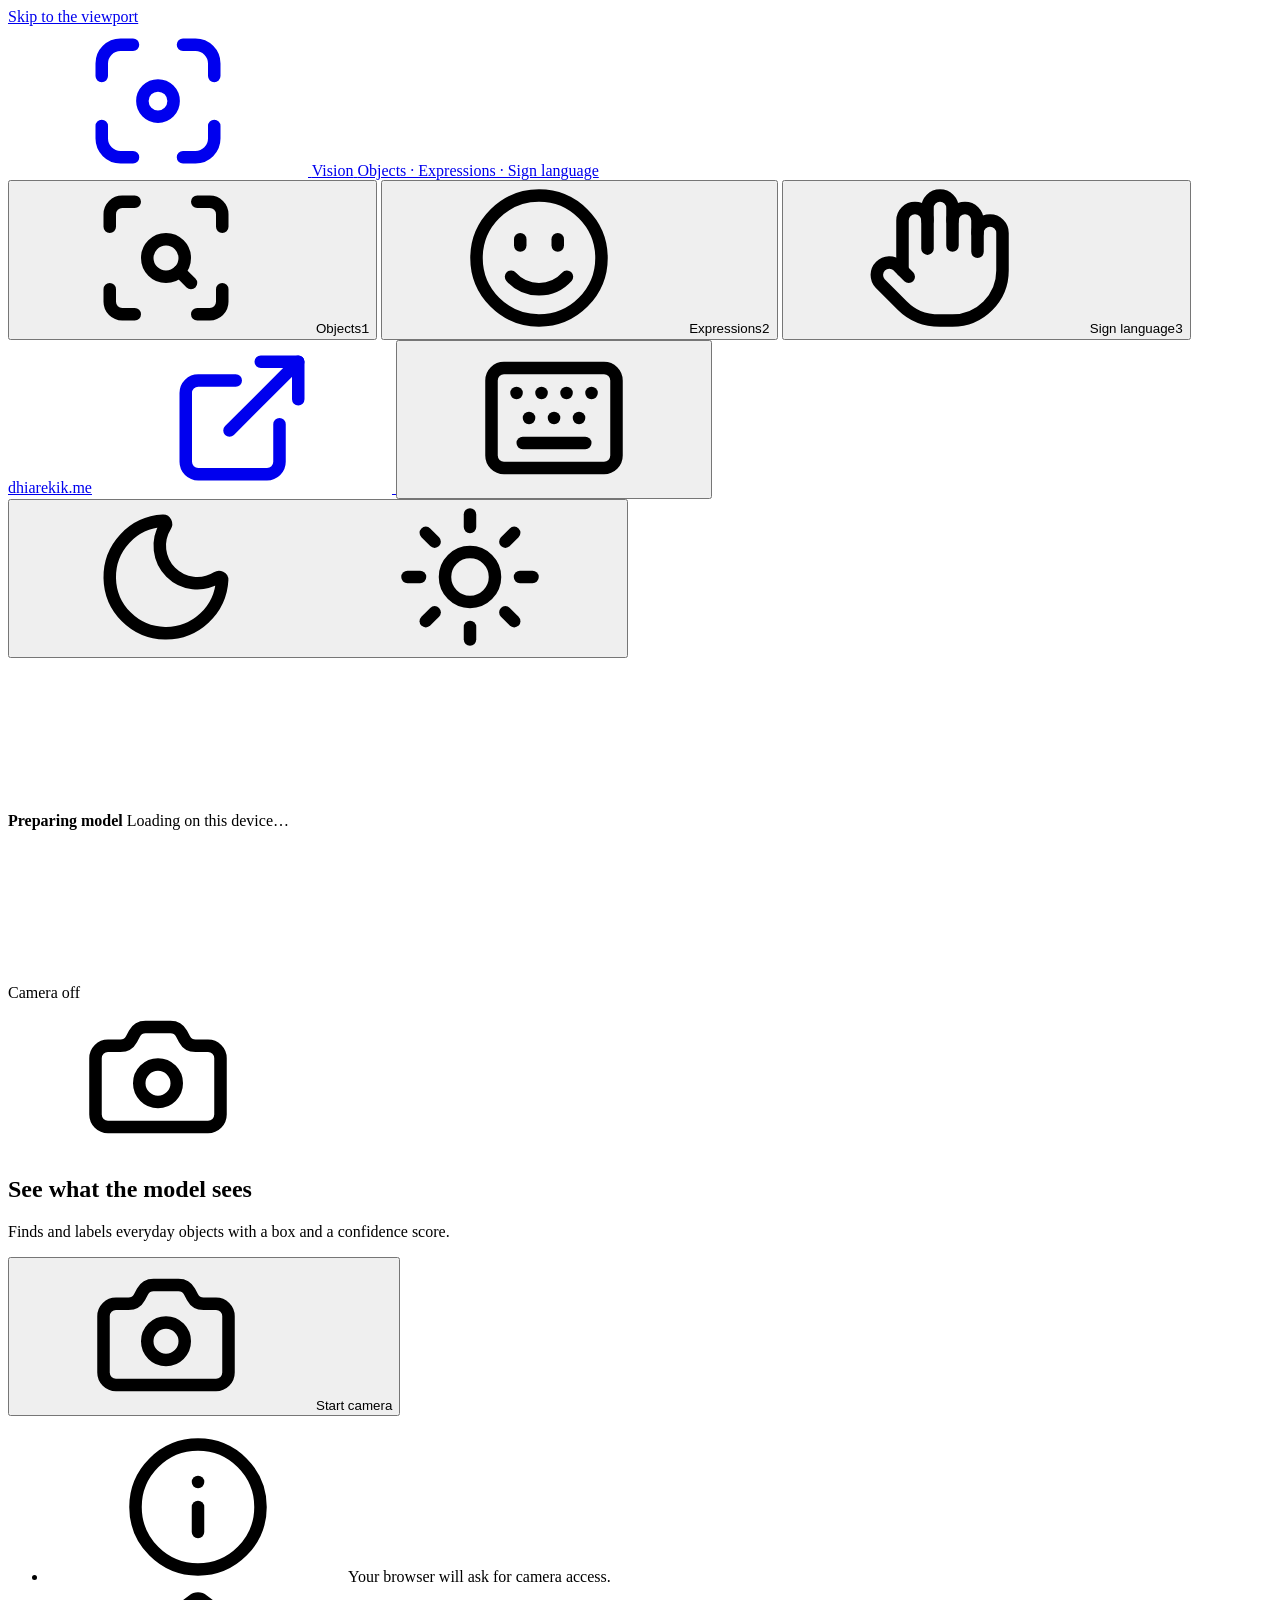
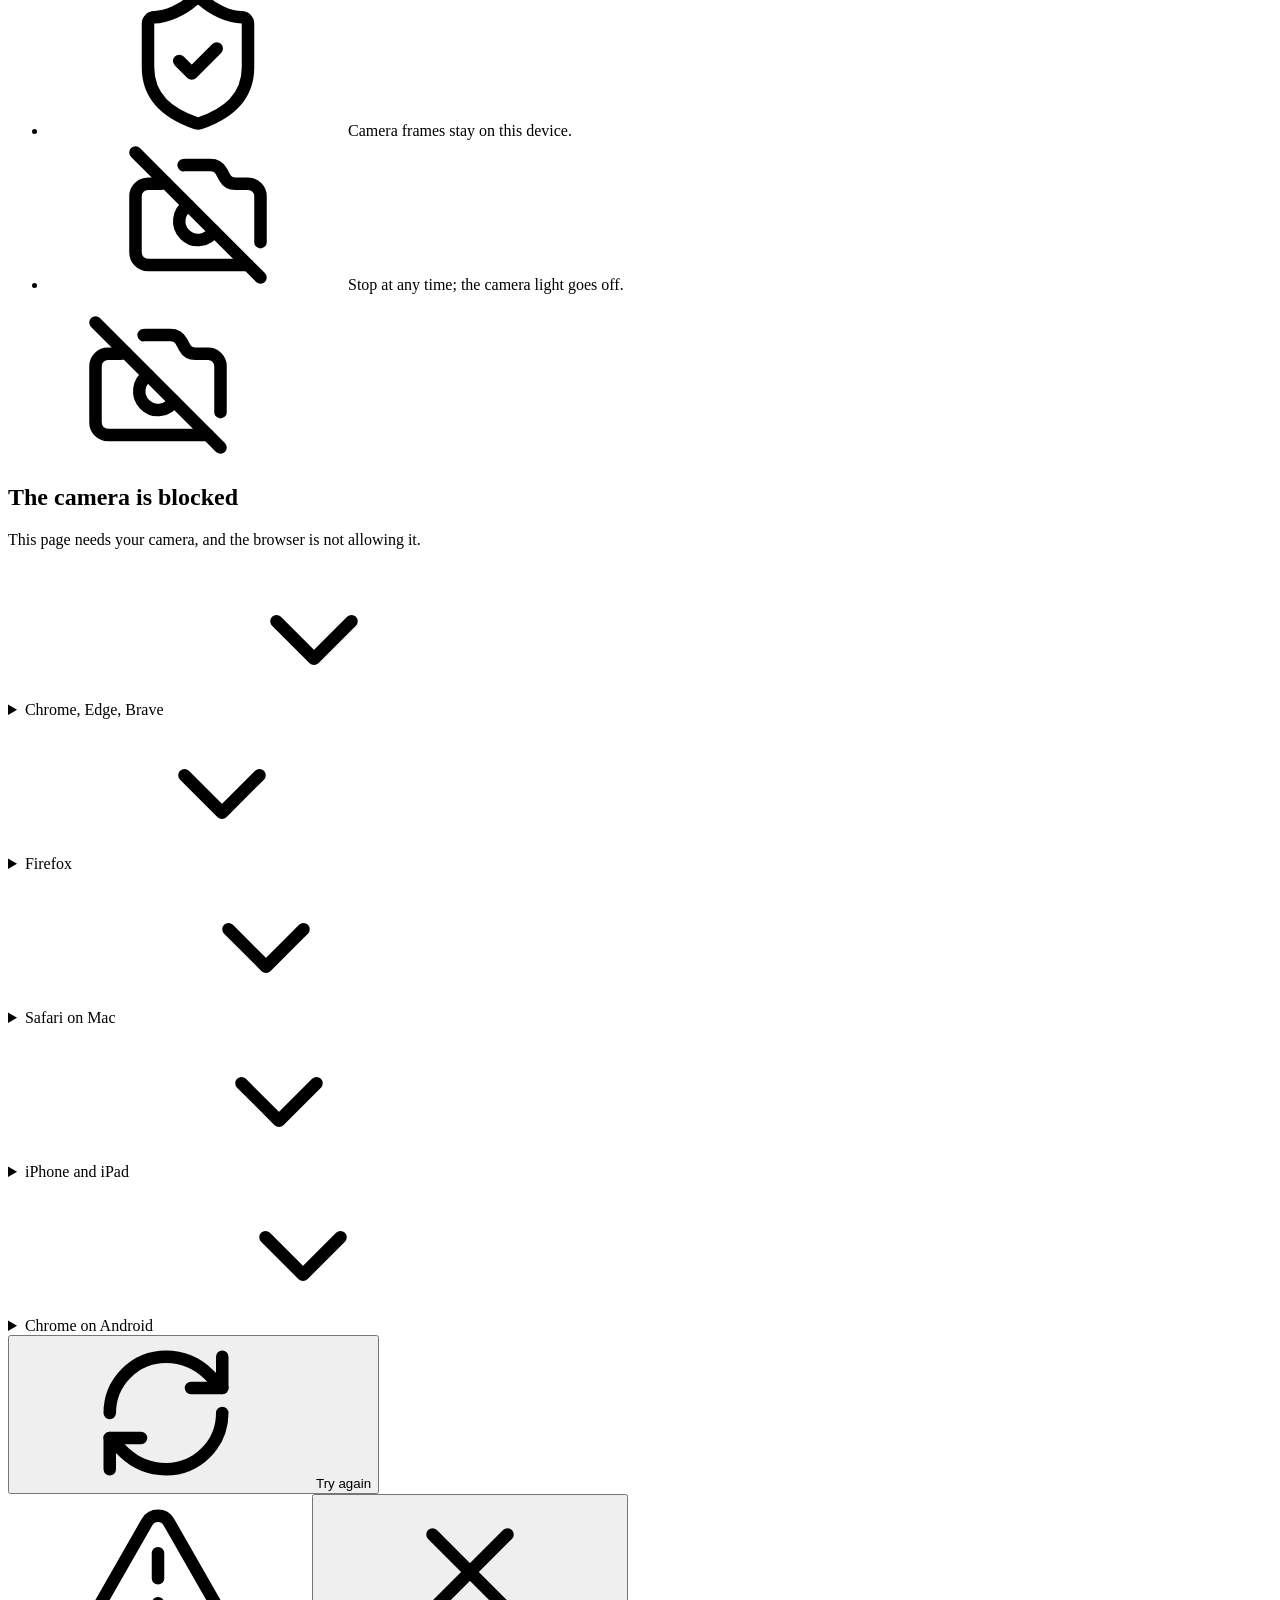
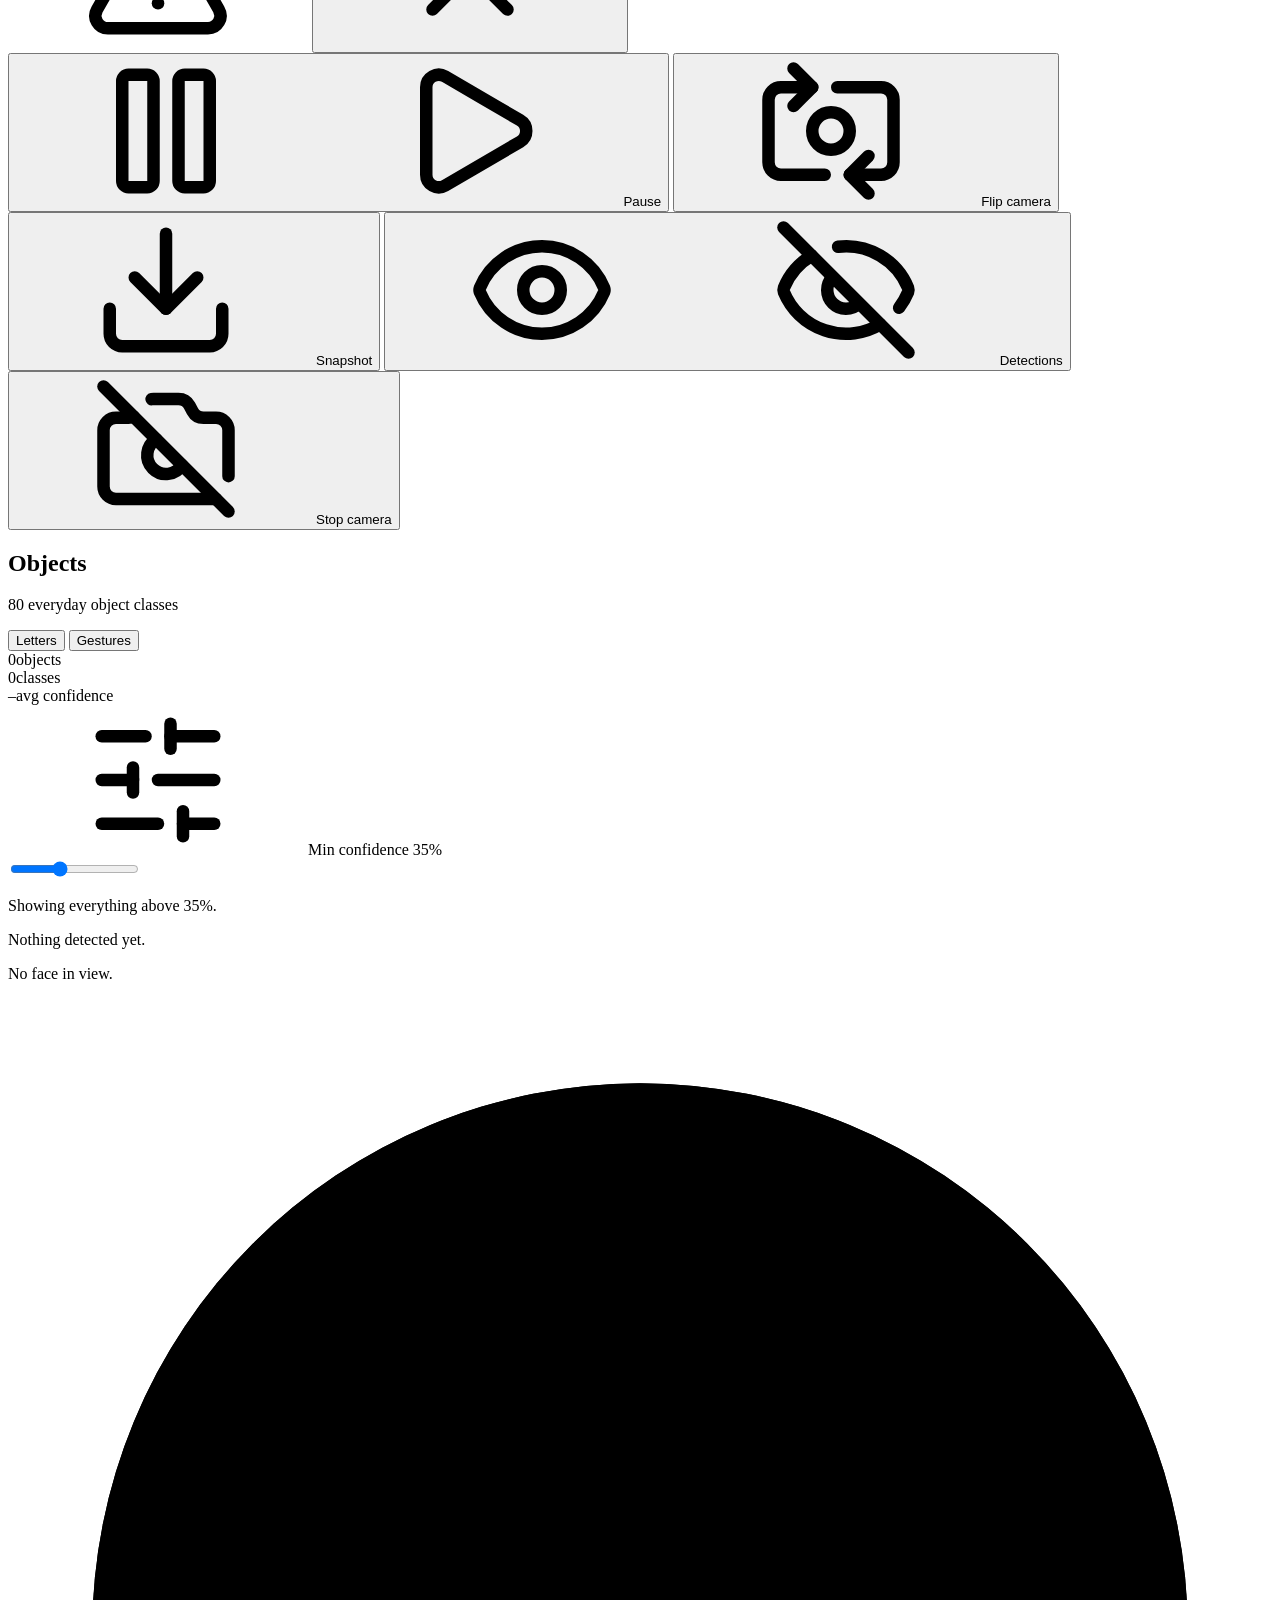
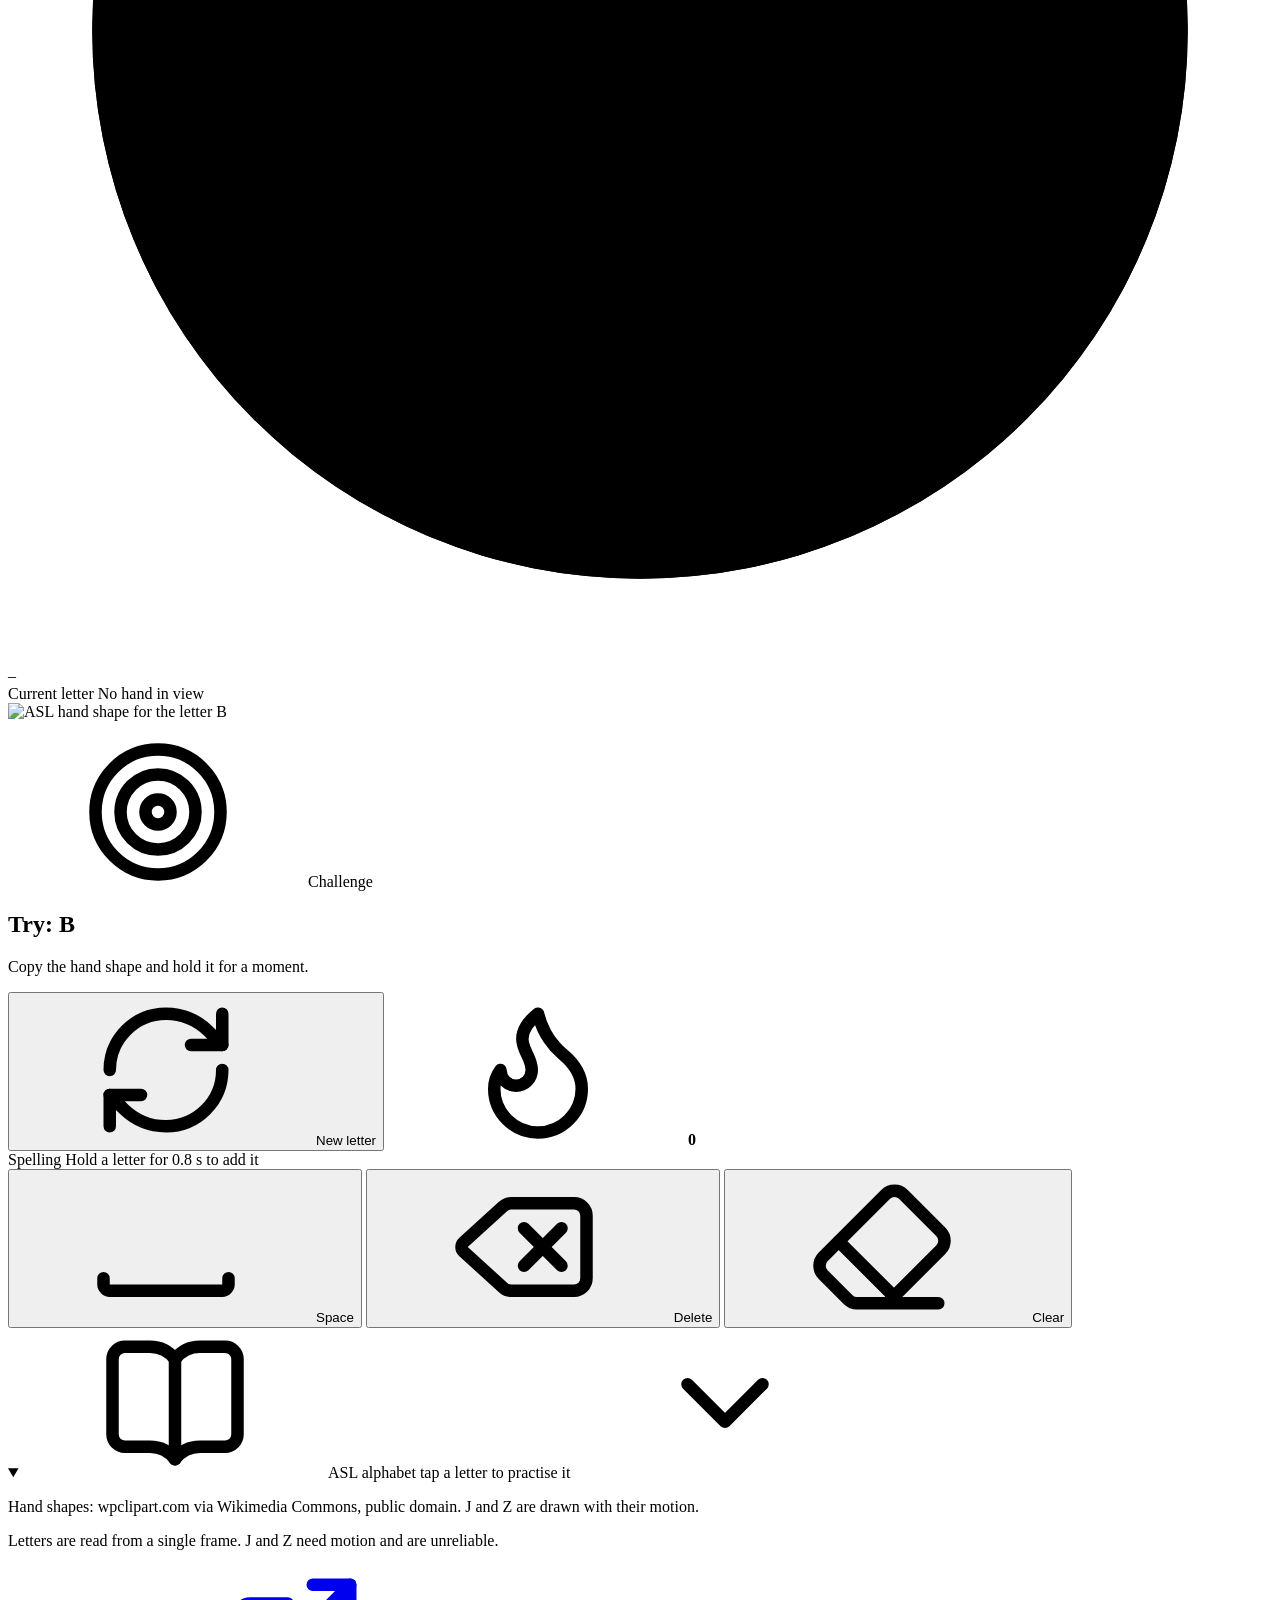
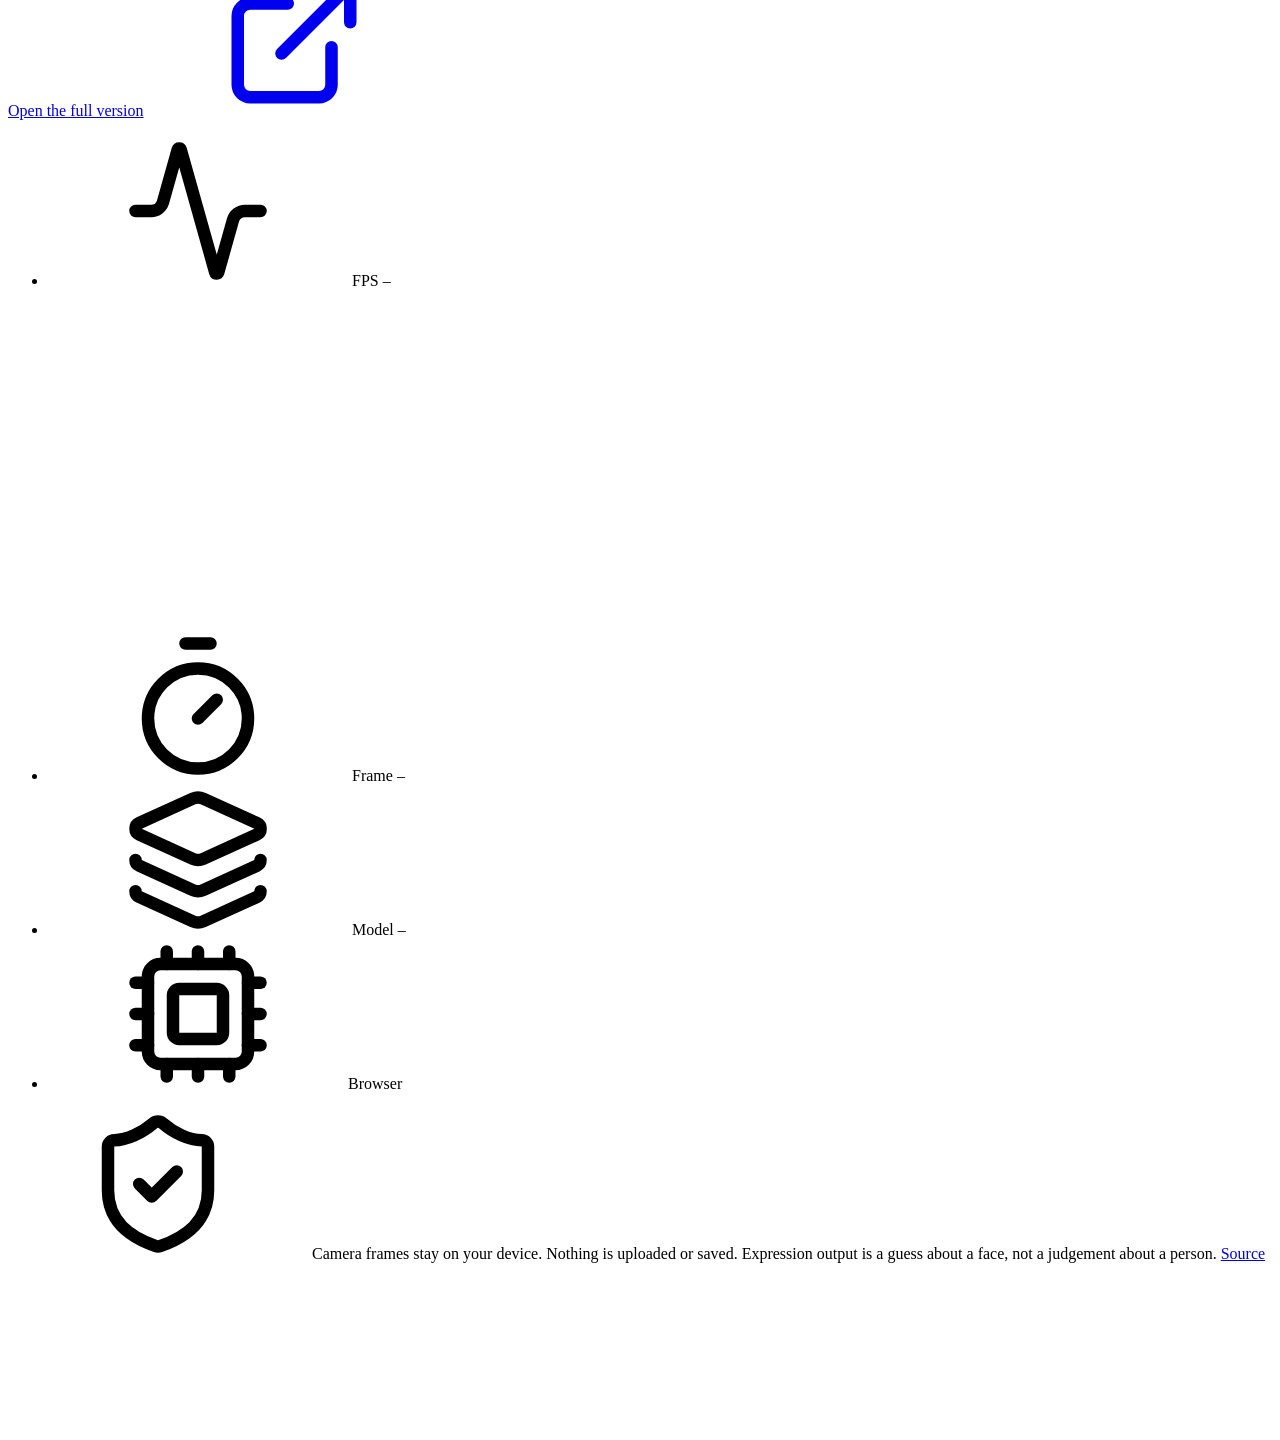
==== commit cbf9f37a: "wip(phase2): browser inference modules, static-path refactor, docs (first attempt)" ====
--- a/backend/static/index.html
+++ b/backend/static/index.html
@@ -7,8 +7,8 @@
 <meta name="description" content="Real-time object detection, facial expression and ASL fingerspelling recognition in the browser. CPU only.">
 <title>AI Vision Detection &middot; objects, expressions and sign language</title>
 <link rel="icon" href="data:image/svg+xml,%3Csvg xmlns='http://www.w3.org/2000/svg' viewBox='0 0 24 24' fill='none' stroke='%232563eb' stroke-width='2' stroke-linecap='round' stroke-linejoin='round'%3E%3Cpath d='M3 8V5a2 2 0 0 1 2-2h3M16 3h3a2 2 0 0 1 2 2v3M21 16v3a2 2 0 0 1-2 2h-3M8 21H5a2 2 0 0 1-2-2v-3'/%3E%3Ccircle cx='12' cy='12' r='3'/%3E%3C/svg%3E">
-<link rel="preload" href="/static/fonts/Lexend-latin.woff2" as="font" type="font/woff2" crossorigin>
-<link rel="preload" href="/static/fonts/Figtree-latin.woff2" as="font" type="font/woff2" crossorigin>
+<link rel="preload" href="static/fonts/Lexend-latin.woff2" as="font" type="font/woff2" crossorigin>
+<link rel="preload" href="static/fonts/Figtree-latin.woff2" as="font" type="font/woff2" crossorigin>
 <script>
 // Before first paint: theme (?theme=, else the stored choice, else light) and embed mode (?embed=1).
 (function () {
@@ -19,7 +19,7 @@
   if (q && q.get('embed') === '1') document.documentElement.dataset.embed = 'true';
 })();
 </script>
-<link rel="stylesheet" href="/static/app.css">
+<link rel="stylesheet" href="static/app.css">
 </head>
 <body data-mode="objects" data-state="idle" data-media="none" data-orient="landscape">
 
@@ -201,6 +201,11 @@
     <!-- --ar (camera aspect ratio, set from JS) makes the viewport hug the video: no letterbox bars. -->
     <div class="viewport" id="viewport" tabindex="0" aria-label="Live camera view. Press space to pause or resume.">
       <video id="video" playsinline muted autoplay></video>
+      <div class="model-load hidden" id="modelLoad" role="status" aria-live="polite">
+        <span class="model-load-spinner" aria-hidden="true"></span>
+        <strong id="modelLoadTitle">Preparing model</strong>
+        <span id="modelLoadDetail">Loading on this device…</span>
+      </div>
       <canvas id="overlay" aria-hidden="true"></canvas>
 
       <div class="vp-top">
@@ -219,7 +224,7 @@
         </div>
         <ul class="empty-steps" aria-label="How the camera is used">
           <li><svg class="icon" aria-hidden="true"><use href="#i-info"/></svg><span>Your browser will ask for camera access.</span></li>
-          <li><svg class="icon" aria-hidden="true"><use href="#i-lock"/></svg><span>Frames are analysed on the server and never stored.</span></li>
+          <li><svg class="icon" aria-hidden="true"><use href="#i-lock"/></svg><span>Camera frames stay on this device.</span></li>
           <li><svg class="icon" aria-hidden="true"><use href="#i-camera-off"/></svg><span>Stop at any time; the camera light goes off.</span></li>
         </ul>
       </div>
@@ -231,7 +236,7 @@
       -->
       <div class="cam-help hidden" id="camHelp" data-kind="denied">
         <span class="empty-badge empty-badge-warn"><svg class="icon empty-icon" aria-hidden="true"><use href="#i-camera-off"/></svg></span>
-        <h2 class="empty-title" id="helpTitle" tabindex="-1">The camera is blocked</h2>
+        <h2 class="empty-title" id="cameraHelpTitle" tabindex="-1">The camera is blocked</h2>
         <p class="empty-text" id="helpText">This page needs your camera, and the browser is not allowing it.</p>
         <div class="help-steps" id="helpSteps">
           <details class="howto" data-browser="chrome">
@@ -351,7 +356,7 @@
 
         <!-- Letters only: the "Try" challenge (shows the reference sign, checks the user's sign). -->
         <section class="try" id="tryCard" aria-labelledby="tryTitle" data-state="waiting">
-          <div class="try-ref"><img id="tryImg" src="/static/asl/B.svg" alt="ASL hand shape for the letter B" width="96" height="96"></div>
+          <div class="try-ref"><img id="tryImg" src="static/asl/B.svg" alt="ASL hand shape for the letter B" width="96" height="96"></div>
           <div class="try-body">
             <p class="eyebrow"><svg class="icon" aria-hidden="true"><use href="#i-target"/></svg>Challenge</p>
             <h2 class="try-title" id="tryTitle">Try: <span class="try-letter" id="tryLetter">B</span></h2>
@@ -422,9 +427,9 @@
         <polyline id="sparkLine" points=""/>
       </svg>
     </li>
-    <li class="stat" data-stat="latency" id="latencyStat" title="Round trip per frame">
+    <li class="stat" data-stat="latency" id="latencyStat" title="Processing time per frame">
       <svg class="icon" aria-hidden="true"><use href="#i-timer"/></svg>
-      <span class="stat-label">Latency</span>
+      <span class="stat-label">Frame</span>
       <span class="stat-value" id="latency">&ndash;</span>
     </li>
     <li class="stat" data-stat="model">
@@ -433,12 +438,12 @@
       <span class="stat-value stat-model" id="modelName">&ndash;</span>
     </li>
     <li class="stat badge-stat" data-stat="device">
-      <span class="badge" id="deviceBadge" title="Inference device"><svg class="icon" aria-hidden="true"><use href="#i-cpu"/></svg><span id="deviceText">CPU</span></span>
+      <span class="badge" id="deviceBadge" title="Inference device"><svg class="icon" aria-hidden="true"><use href="#i-cpu"/></svg><span id="deviceText">Browser</span></span>
     </li>
   </ul>
   <p class="privacy">
     <svg class="icon" aria-hidden="true"><use href="#i-lock"/></svg>
-    Nothing is saved: camera frames are analysed on the server and discarded after the response. Expression output is a guess about a face, not a judgement about a person.
+    Camera frames stay on your device. Nothing is uploaded or saved. Expression output is a guess about a face, not a judgement about a person.
     <a href="https://github.com/dhia-rek/ai-vision-detection" rel="noopener">Source</a>
   </p>
 </footer>
@@ -465,6 +470,6 @@
 </dialog>
 
 <canvas id="grab" class="hidden" aria-hidden="true"></canvas>
-<script type="module" src="/static/app.js"></script>
+<script type="module" src="static/app.js"></script>
 </body>
 </html>
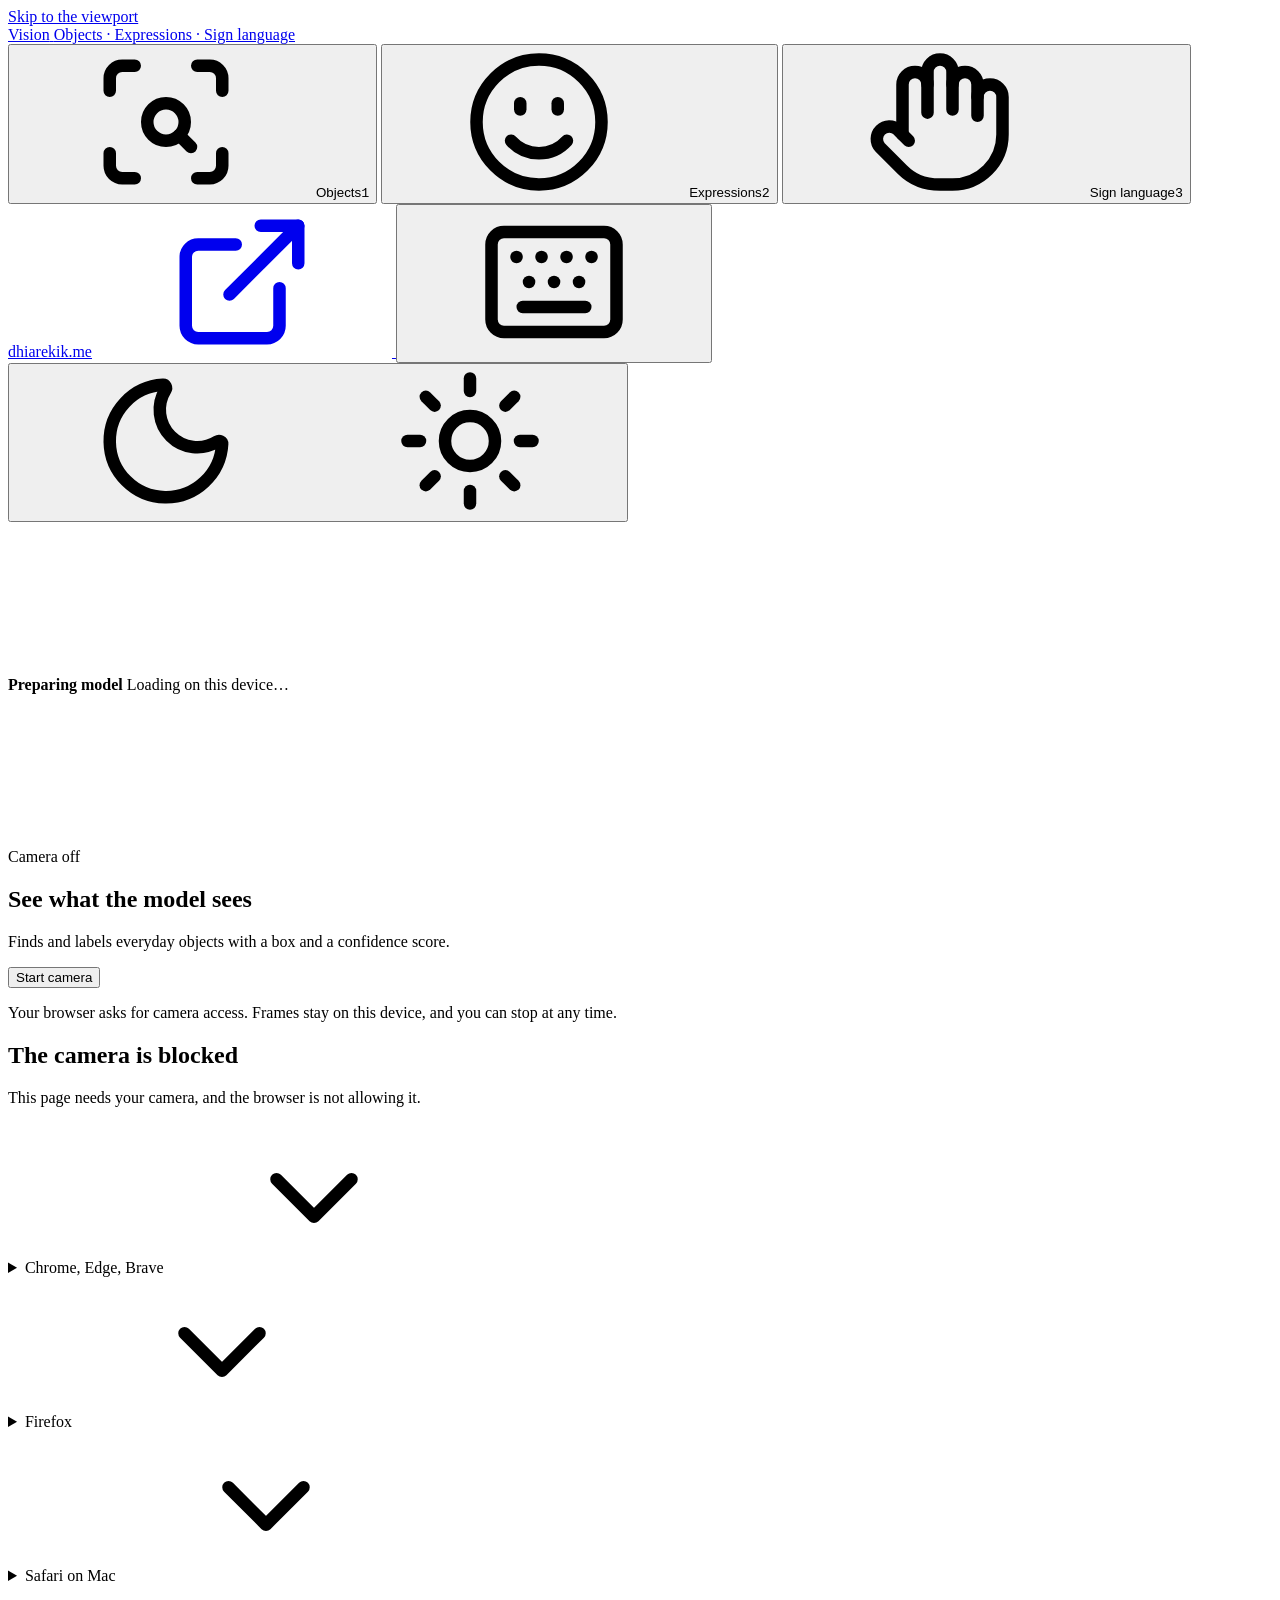
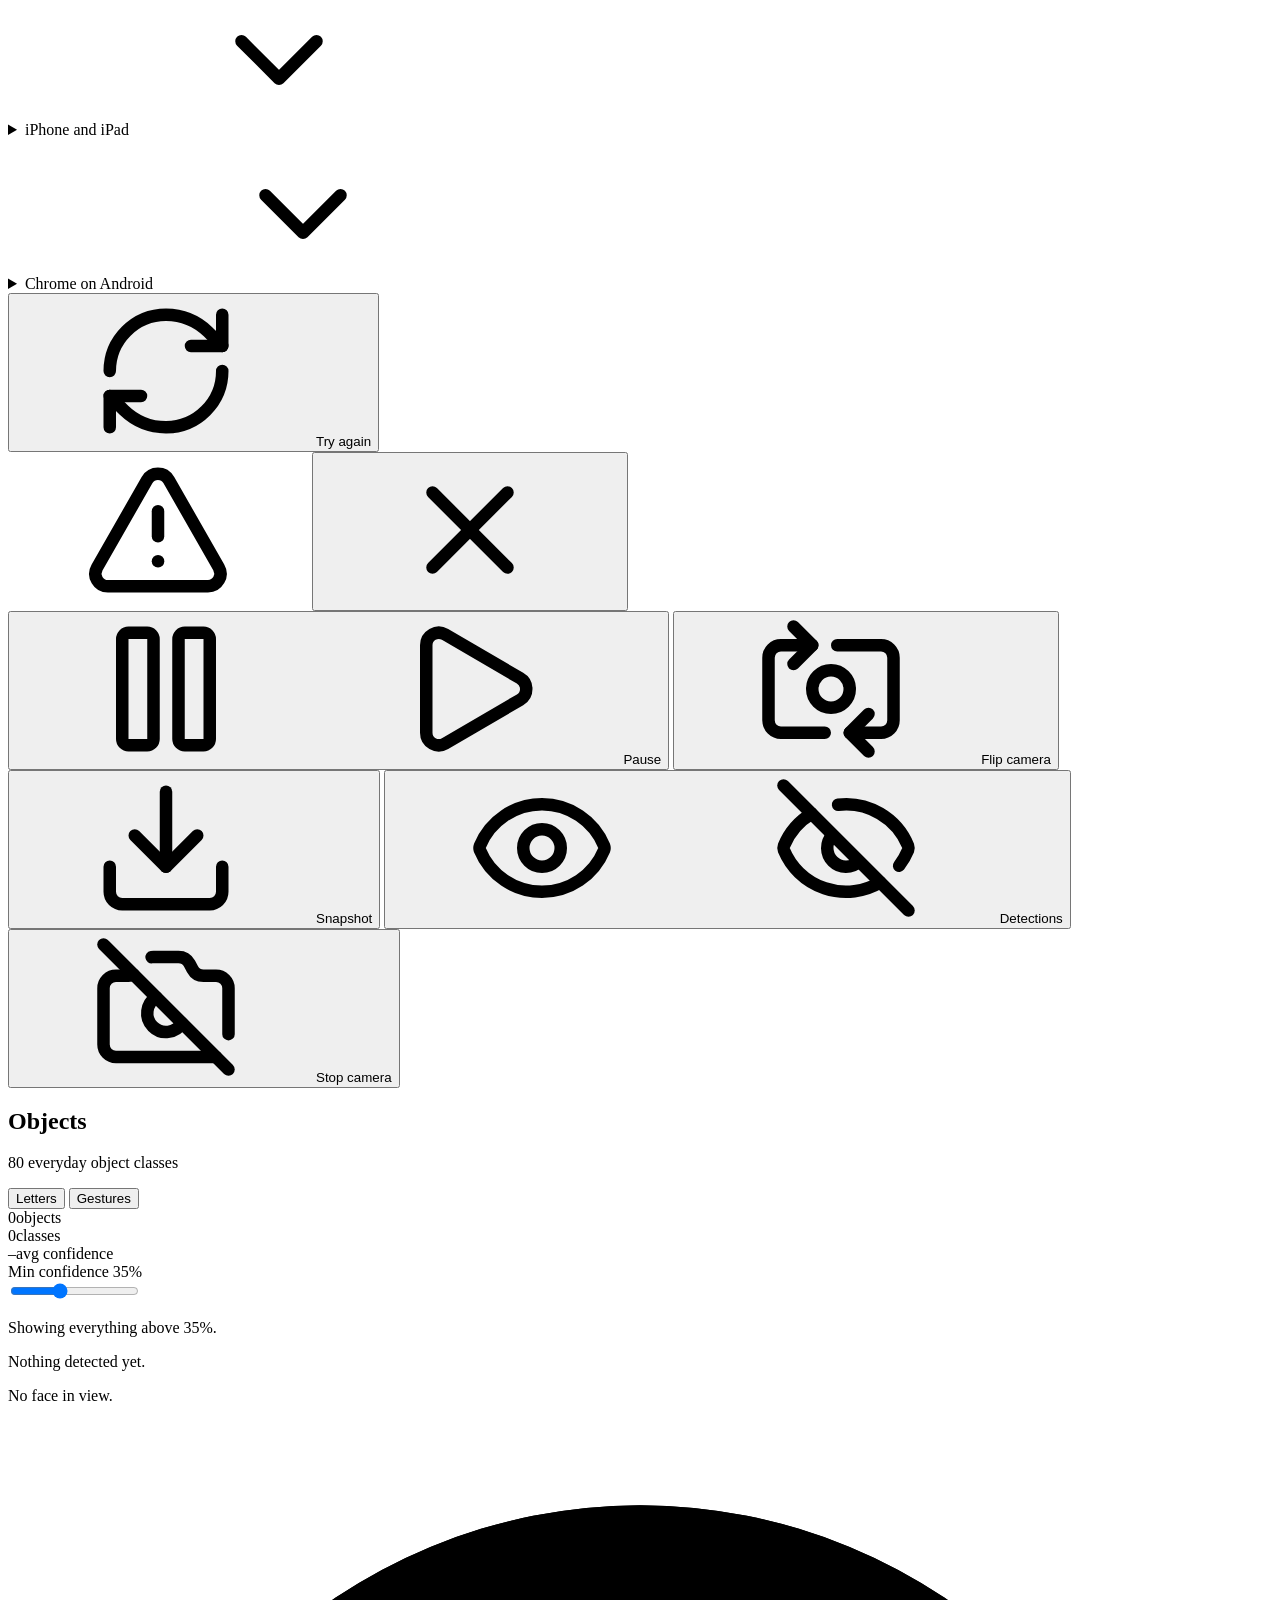
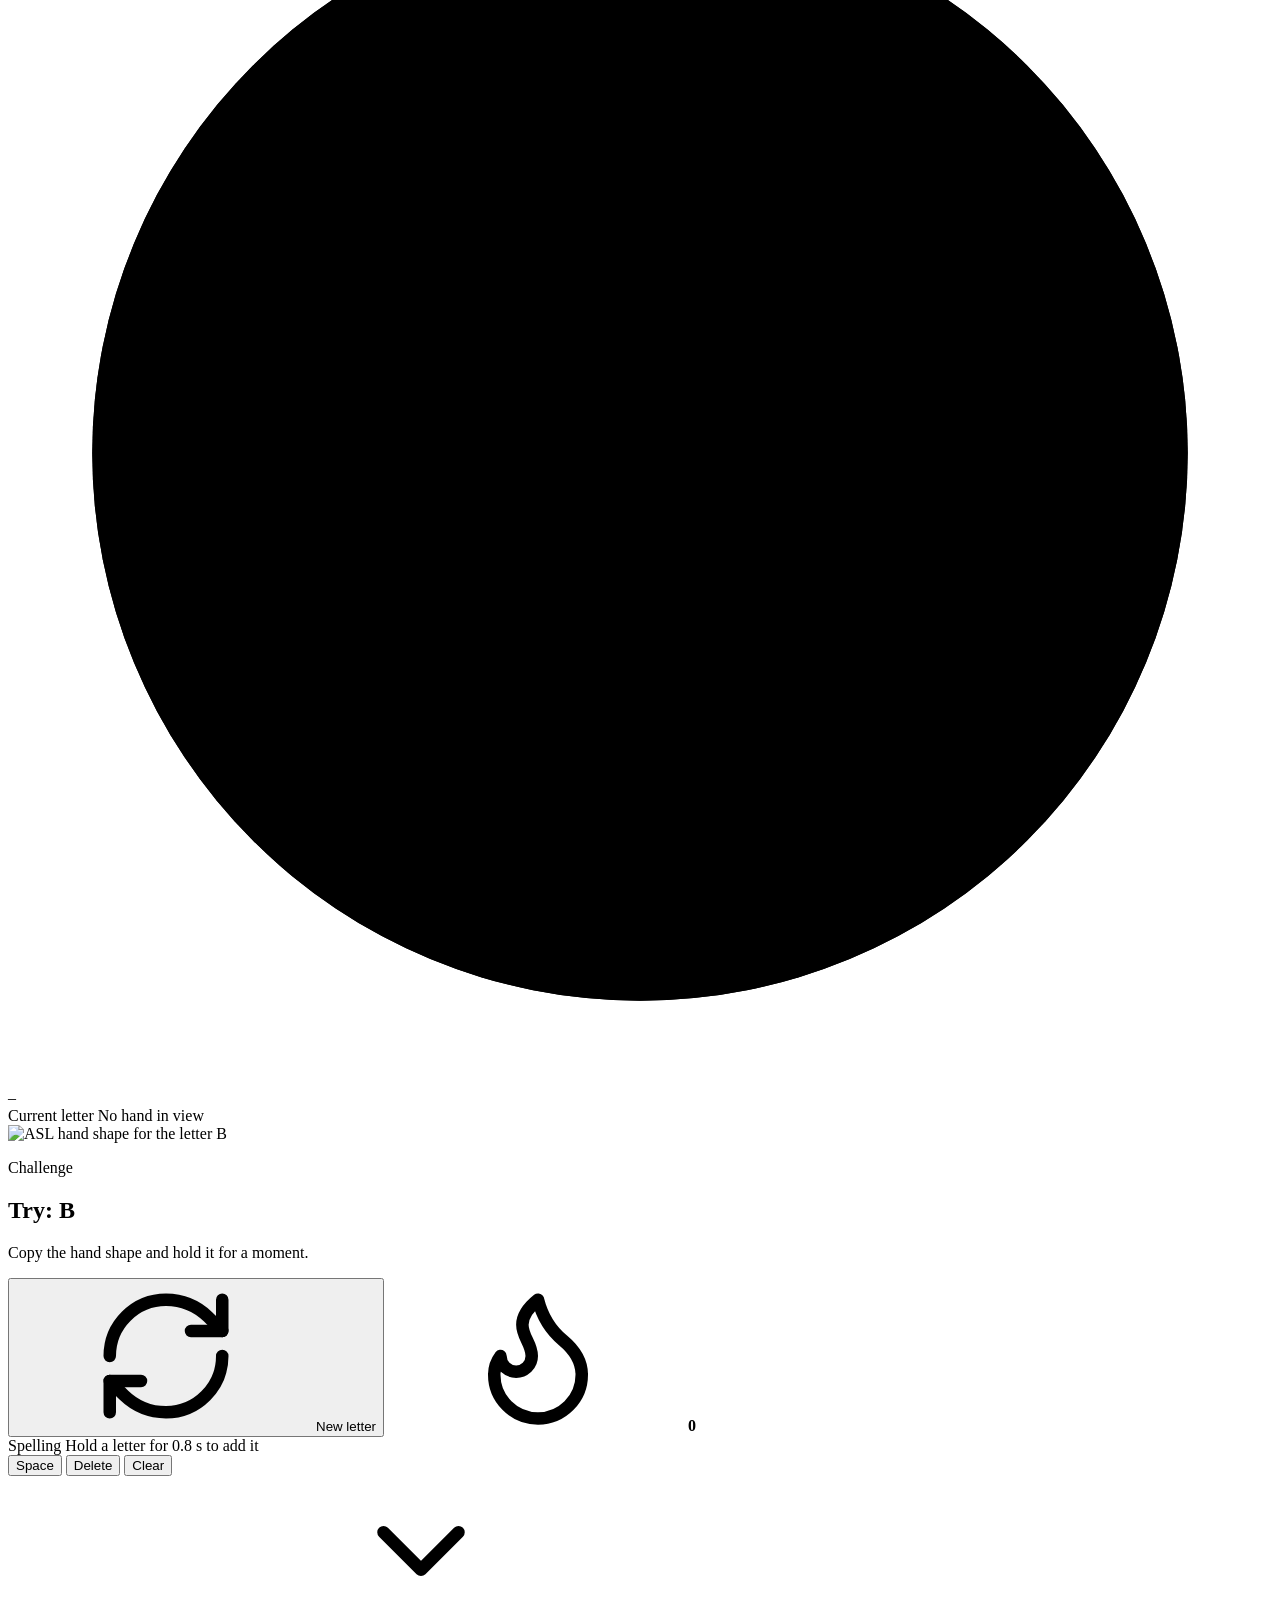
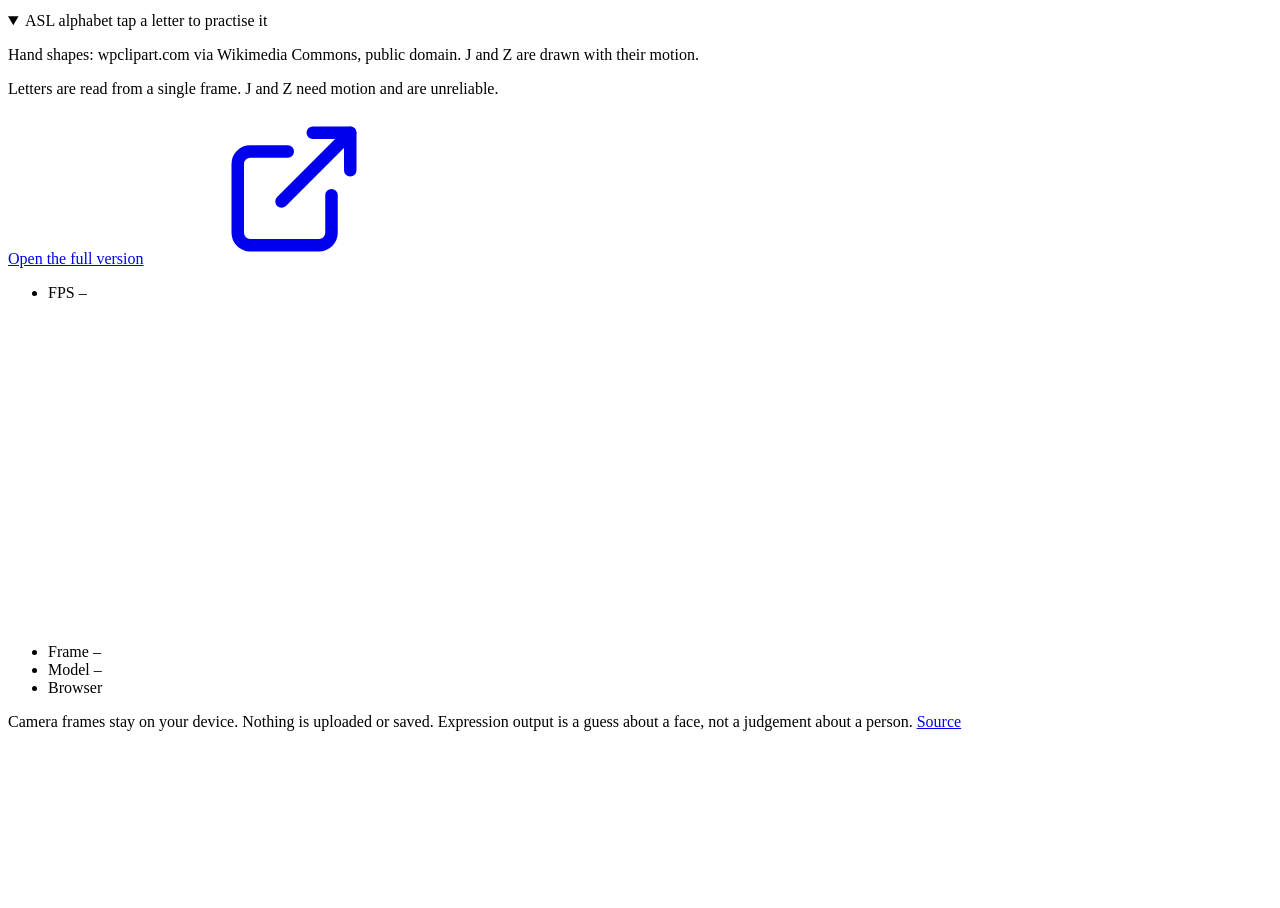
==== commit f9bd56c8: "ui: drop decorative icons, keep only functional ones Co-Authored-By: Claude Opus 5.5 <noreply@anthro" ====
--- a/backend/static/index.html
+++ b/backend/static/index.html
@@ -25,15 +25,9 @@
 
 <!-- Icons: Lucide v1.55.0 (ISC, https://lucide.dev), plus a custom logo mark -->
 <svg xmlns="http://www.w3.org/2000/svg" width="0" height="0" style="position:absolute" aria-hidden="true" focusable="false">
-<symbol id="i-activity" viewBox="0 0 24 24" fill="none" stroke="currentColor" stroke-width="2" stroke-linecap="round" stroke-linejoin="round"><path d="M22 12h-2.48a2 2 0 0 0-1.93 1.46l-2.35 8.36a.25.25 0 0 1-.48 0L9.24 2.18a.25.25 0 0 0-.48 0l-2.35 8.36A2 2 0 0 1 4.49 12H2"/>
-</symbol>
 <symbol id="i-alert" viewBox="0 0 24 24" fill="none" stroke="currentColor" stroke-width="2" stroke-linecap="round" stroke-linejoin="round"><path d="m21.73 18-8-14a2 2 0 0 0-3.48 0l-8 14A2 2 0 0 0 4 21h16a2 2 0 0 0 1.73-3"/>
   <path d="M12 9v4"/>
   <path d="M12 17h.01"/>
-</symbol>
-<symbol id="i-backspace" viewBox="0 0 24 24" fill="none" stroke="currentColor" stroke-width="2" stroke-linecap="round" stroke-linejoin="round"><path d="M10 5a2 2 0 0 0-1.344.519l-6.328 5.74a1 1 0 0 0 0 1.481l6.328 5.741A2 2 0 0 0 10 19h10a2 2 0 0 0 2-2V7a2 2 0 0 0-2-2z"/>
-  <path d="m12 9 6 6"/>
-  <path d="m18 9-6 6"/>
 </symbol>
 <symbol id="i-box" viewBox="0 0 24 24" fill="none" stroke="currentColor" stroke-width="2" stroke-linecap="round" stroke-linejoin="round"><path d="M3 7V5a2 2 0 0 1 2-2h2"/>
   <path d="M17 3h2a2 2 0 0 1 2 2v2"/>
@@ -41,27 +35,6 @@
   <path d="M7 21H5a2 2 0 0 1-2-2v-2"/>
   <circle cx="12" cy="12" r="3"/>
   <path d="m16 16-1.9-1.9"/>
-</symbol>
-<symbol id="i-camera" viewBox="0 0 24 24" fill="none" stroke="currentColor" stroke-width="2" stroke-linecap="round" stroke-linejoin="round"><path d="M13.997 4a2 2 0 0 1 1.76 1.05l.486.9A2 2 0 0 0 18.003 7H20a2 2 0 0 1 2 2v9a2 2 0 0 1-2 2H4a2 2 0 0 1-2-2V9a2 2 0 0 1 2-2h1.997a2 2 0 0 0 1.759-1.048l.489-.904A2 2 0 0 1 10.004 4z"/>
-  <circle cx="12" cy="13" r="3"/>
-</symbol>
-<symbol id="i-cpu" viewBox="0 0 24 24" fill="none" stroke="currentColor" stroke-width="2" stroke-linecap="round" stroke-linejoin="round"><path d="M12 20v2"/>
-  <path d="M12 2v2"/>
-  <path d="M17 20v2"/>
-  <path d="M17 2v2"/>
-  <path d="M2 12h2"/>
-  <path d="M2 17h2"/>
-  <path d="M2 7h2"/>
-  <path d="M20 12h2"/>
-  <path d="M20 17h2"/>
-  <path d="M20 7h2"/>
-  <path d="M7 20v2"/>
-  <path d="M7 2v2"/>
-  <rect x="4" y="4" width="16" height="16" rx="2"/>
-  <rect x="8" y="8" width="8" height="8" rx="1"/>
-</symbol>
-<symbol id="i-eraser" viewBox="0 0 24 24" fill="none" stroke="currentColor" stroke-width="2" stroke-linecap="round" stroke-linejoin="round"><path d="M21 21H8a2 2 0 0 1-1.42-.587l-3.994-3.999a2 2 0 0 1 0-2.828l10-10a2 2 0 0 1 2.829 0l5.999 6a2 2 0 0 1 0 2.828L12.834 21"/>
-  <path d="m5.082 11.09 8.828 8.828"/>
 </symbol>
 <symbol id="i-eye" viewBox="0 0 24 24" fill="none" stroke="currentColor" stroke-width="2" stroke-linecap="round" stroke-linejoin="round"><path d="M2.062 12.348a1 1 0 0 1 0-.696 10.75 10.75 0 0 1 19.876 0 1 1 0 0 1 0 .696 10.75 10.75 0 0 1-19.876 0"/>
   <circle cx="12" cy="12" r="3"/>
@@ -86,11 +59,6 @@
   <path d="M8 12h.01"/>
   <rect width="20" height="16" x="2" y="4" rx="2"/>
 </symbol>
-<symbol id="i-layers" viewBox="0 0 24 24" fill="none" stroke="currentColor" stroke-width="2" stroke-linecap="round" stroke-linejoin="round"><path d="M12.83 2.18a2 2 0 0 0-1.66 0L2.6 6.08a1 1 0 0 0 0 1.83l8.58 3.91a2 2 0 0 0 1.66 0l8.58-3.9a1 1 0 0 0 0-1.83z"/><path d="M2 12a1 1 0 0 0 .58.91l8.6 3.91a2 2 0 0 0 1.65 0l8.58-3.9A1 1 0 0 0 22 12"/><path d="M2 17a1 1 0 0 0 .58.91l8.6 3.91a2 2 0 0 0 1.65 0l8.58-3.9A1 1 0 0 0 22 17"/></symbol>
-<symbol id="i-lock" viewBox="0 0 24 24" fill="none" stroke="currentColor" stroke-width="2" stroke-linecap="round" stroke-linejoin="round"><path d="M20 13c0 5-3.5 7.5-7.66 8.95a1 1 0 0 1-.67-.01C7.5 20.5 4 18 4 13V6a1 1 0 0 1 1-1c2 0 4.5-1.2 6.24-2.72a1.17 1.17 0 0 1 1.52 0C14.51 3.81 17 5 19 5a1 1 0 0 1 1 1z"/>
-  <path d="m9 12 2 2 4-4"/>
-</symbol>
-<symbol id="i-logo" viewBox="0 0 24 24" fill="none" stroke="currentColor" stroke-width="2" stroke-linecap="round" stroke-linejoin="round"><path d="M8 3H6a3 3 0 0 0-3 3v2 M16 3h2a3 3 0 0 1 3 3v2 M21 16v2a3 3 0 0 1-3 3h-2 M8 21H6a3 3 0 0 1-3-3v-2"/><circle cx="12" cy="12" r="2.5"/></symbol>
 <symbol id="i-moon" viewBox="0 0 24 24" fill="none" stroke="currentColor" stroke-width="2" stroke-linecap="round" stroke-linejoin="round"><path d="M20.985 12.486a9 9 0 1 1-9.473-9.472c.405-.022.617.46.402.803a6 6 0 0 0 8.268 8.268c.344-.215.825-.004.803.401"/>
 </symbol>
 <symbol id="i-pause" viewBox="0 0 24 24" fill="none" stroke="currentColor" stroke-width="2" stroke-linecap="round" stroke-linejoin="round"><rect x="14" y="3" width="5" height="18" rx="1"/>
@@ -102,8 +70,6 @@
   <path d="M16.472 15a6 6 0 01-8.943 0"/>
   <path d="M9 10V9"/>
   <circle cx="12" cy="12" r="10"/>
-</symbol>
-<symbol id="i-space" viewBox="0 0 24 24" fill="none" stroke="currentColor" stroke-width="2" stroke-linecap="round" stroke-linejoin="round"><path d="M22 17v1c0 .5-.5 1-1 1H3c-.5 0-1-.5-1-1v-1"/>
 </symbol>
 <symbol id="i-sun" viewBox="0 0 24 24" fill="none" stroke="currentColor" stroke-width="2" stroke-linecap="round" stroke-linejoin="round"><circle cx="12" cy="12" r="4"/>
   <path d="M12 2v2"/>
@@ -115,10 +81,6 @@
   <path d="m6.34 17.66-1.41 1.41"/>
   <path d="m19.07 4.93-1.41 1.41"/>
 </symbol>
-<symbol id="i-timer" viewBox="0 0 24 24" fill="none" stroke="currentColor" stroke-width="2" stroke-linecap="round" stroke-linejoin="round"><line x1="10" x2="14" y1="2" y2="2"/>
-  <line x1="12" x2="15" y1="14" y2="11"/>
-  <circle cx="12" cy="14" r="8"/>
-</symbol>
 <symbol id="i-x" viewBox="0 0 24 24" fill="none" stroke="currentColor" stroke-width="2" stroke-linecap="round" stroke-linejoin="round"><path d="M18 6 6 18"/>
   <path d="m6 6 12 12"/>
 </symbol>
@@ -126,9 +88,6 @@
   <path d="M21 15v4a2 2 0 0 1-2 2H5a2 2 0 0 1-2-2v-4" />
   <path d="m7 10 5 5 5-5" /></symbol>
 <symbol id="i-check" viewBox="0 0 24 24" fill="none" stroke="currentColor" stroke-width="2" stroke-linecap="round" stroke-linejoin="round"><path d="M20 6 9 17l-5-5" /></symbol>
-<symbol id="i-target" viewBox="0 0 24 24" fill="none" stroke="currentColor" stroke-width="2" stroke-linecap="round" stroke-linejoin="round"><circle cx="12" cy="12" r="10" />
-  <circle cx="12" cy="12" r="6" />
-  <circle cx="12" cy="12" r="2" /></symbol>
 <symbol id="i-chevron" viewBox="0 0 24 24" fill="none" stroke="currentColor" stroke-width="2" stroke-linecap="round" stroke-linejoin="round"><path d="m6 9 6 6 6-6" /></symbol>
 <symbol id="i-external" viewBox="0 0 24 24" fill="none" stroke="currentColor" stroke-width="2" stroke-linecap="round" stroke-linejoin="round"><path d="M15 3h6v6" />
   <path d="M10 14 21 3" />
@@ -138,27 +97,14 @@
   <path d="M21 3v5h-5" />
   <path d="M21 12a9 9 0 0 1-9 9 9.75 9.75 0 0 1-6.74-2.74L3 16" />
   <path d="M8 16H3v5" /></symbol>
-<symbol id="i-sliders" viewBox="0 0 24 24" fill="none" stroke="currentColor" stroke-width="2" stroke-linecap="round" stroke-linejoin="round"><path d="M10 5H3" />
-  <path d="M12 19H3" />
-  <path d="M14 3v4" />
-  <path d="M16 17v4" />
-  <path d="M21 12h-9" />
-  <path d="M21 19h-5" />
-  <path d="M21 5h-7" />
-  <path d="M8 10v4" />
-  <path d="M8 12H3" /></symbol>
-<symbol id="i-book" viewBox="0 0 24 24" fill="none" stroke="currentColor" stroke-width="2" stroke-linecap="round" stroke-linejoin="round"><path d="M12 5v16" />
-  <path d="M20.001 19A2 2 0 0022 17V5a2 2 0 00-1.999-2L16 3.002A5 5 0 0012 5a5 5 0 00-4-2H4a2 2 0 00-2 2v12a2 2 0 001.999 2H8a5 5 0 014 2 5 5 0 014-2z" /></symbol>
 <symbol id="i-camera-off" viewBox="0 0 24 24" fill="none" stroke="currentColor" stroke-width="2" stroke-linecap="round" stroke-linejoin="round"><path d="M14.564 14.558a3 3 0 1 1-4.122-4.121" /><path d="m2 2 20 20" /><path d="M20 20H4a2 2 0 0 1-2-2V9a2 2 0 0 1 2-2h1.997a2 2 0 0 0 .819-.175" /><path d="M9.695 4.024A2 2 0 0 1 10.004 4h3.993a2 2 0 0 1 1.76 1.05l.486.9A2 2 0 0 0 18.003 7H20a2 2 0 0 1 2 2v7.344" /></symbol>
 <symbol id="i-switch-camera" viewBox="0 0 24 24" fill="none" stroke="currentColor" stroke-width="2" stroke-linecap="round" stroke-linejoin="round"><path d="M11 19H4a2 2 0 0 1-2-2V7a2 2 0 0 1 2-2h5" /><path d="M13 5h7a2 2 0 0 1 2 2v10a2 2 0 0 1-2 2h-5" /><circle cx="12" cy="12" r="3" /><path d="m18 22-3-3 3-3" /><path d="m6 2 3 3-3 3" /></symbol>
-<symbol id="i-info" viewBox="0 0 24 24" fill="none" stroke="currentColor" stroke-width="2" stroke-linecap="round" stroke-linejoin="round"><circle cx="12" cy="12" r="10" /><path d="M12 16v-4" /><path d="M12 8h.01" /></symbol>
 </svg>
 
 <a class="skip-link" href="#viewport">Skip to the viewport</a>
 
 <header class="topbar" id="topbar">
   <a class="brand" href="/" aria-label="Vision, home">
-    <span class="brand-mark"><svg class="icon" aria-hidden="true"><use href="#i-logo"/></svg></span>
     <span class="brand-text">
       <span class="brand-name">Vision</span>
       <span class="brand-sub">Objects &middot; Expressions &middot; Sign language</span>
@@ -205,6 +151,7 @@
         <span class="model-load-spinner" aria-hidden="true"></span>
         <strong id="modelLoadTitle">Preparing model</strong>
         <span id="modelLoadDetail">Loading on this device…</span>
+        <progress id="modelLoadBar" max="100" value="0" hidden aria-label="Model download progress"></progress>
       </div>
       <canvas id="overlay" aria-hidden="true"></canvas>
 
@@ -214,19 +161,14 @@
 
       <!-- Camera off: what this mode does, and the one big call to action. -->
       <div class="empty" id="empty">
-        <span class="empty-badge"><svg class="icon empty-icon" aria-hidden="true"><use href="#i-camera"/></svg></span>
         <h2 class="empty-title" id="emptyTitle">See what the model sees</h2>
         <p class="empty-text" id="emptyText">Finds and labels everyday objects with a box and a confidence score.</p>
         <div class="empty-actions">
           <button type="button" class="btn btn-primary btn-lg" id="startBtn">
-            <svg class="icon" aria-hidden="true"><use href="#i-camera"/></svg><span>Start camera</span>
+            <span>Start camera</span>
           </button>
         </div>
-        <ul class="empty-steps" aria-label="How the camera is used">
-          <li><svg class="icon" aria-hidden="true"><use href="#i-info"/></svg><span>Your browser will ask for camera access.</span></li>
-          <li><svg class="icon" aria-hidden="true"><use href="#i-lock"/></svg><span>Camera frames stay on this device.</span></li>
-          <li><svg class="icon" aria-hidden="true"><use href="#i-camera-off"/></svg><span>Stop at any time; the camera light goes off.</span></li>
-        </ul>
+        <p class="empty-note">Your browser asks for camera access. Frames stay on this device, and you can stop at any time.</p>
       </div>
 
       <!--
@@ -235,7 +177,6 @@
         per-browser steps (#helpSteps) only for "denied", opening the details block of the detected browser.
       -->
       <div class="cam-help hidden" id="camHelp" data-kind="denied">
-        <span class="empty-badge empty-badge-warn"><svg class="icon empty-icon" aria-hidden="true"><use href="#i-camera-off"/></svg></span>
         <h2 class="empty-title" id="cameraHelpTitle" tabindex="-1">The camera is blocked</h2>
         <p class="empty-text" id="helpText">This page needs your camera, and the browser is not allowing it.</p>
         <div class="help-steps" id="helpSteps">
@@ -322,7 +263,7 @@
 
         <div class="filters">
           <div class="filter-row">
-            <label class="filter-label" for="minConf"><svg class="icon" aria-hidden="true"><use href="#i-sliders"/></svg>Min confidence</label>
+            <label class="filter-label" for="minConf">Min confidence</label>
             <output class="filter-value" id="minConfOut" for="minConf">35%</output>
           </div>
           <input type="range" id="minConf" class="range" min="0" max="95" step="5" value="35" aria-describedby="hiddenNote">
@@ -358,7 +299,7 @@
         <section class="try" id="tryCard" aria-labelledby="tryTitle" data-state="waiting">
           <div class="try-ref"><img id="tryImg" src="static/asl/B.svg" alt="ASL hand shape for the letter B" width="96" height="96"></div>
           <div class="try-body">
-            <p class="eyebrow"><svg class="icon" aria-hidden="true"><use href="#i-target"/></svg>Challenge</p>
+            <p class="eyebrow">Challenge</p>
             <h2 class="try-title" id="tryTitle">Try: <span class="try-letter" id="tryLetter">B</span></h2>
             <p class="try-hint" id="tryHint">Copy the hand shape and hold it for a moment.</p>
             <div class="try-progress" role="presentation"><span class="try-bar" id="tryBar"></span></div>
@@ -382,15 +323,14 @@
             <span id="wordText"></span><span class="caret" aria-hidden="true"></span>
           </div>
           <div class="speller-actions">
-            <button type="button" class="btn" id="spaceBtn"><svg class="icon" aria-hidden="true"><use href="#i-space"/></svg><span>Space</span></button>
-            <button type="button" class="btn" id="backBtn"><svg class="icon" aria-hidden="true"><use href="#i-backspace"/></svg><span>Delete</span></button>
-            <button type="button" class="btn btn-quiet" id="clearBtn"><svg class="icon" aria-hidden="true"><use href="#i-eraser"/></svg><span>Clear</span></button>
+            <button type="button" class="btn" id="spaceBtn"><span>Space</span></button>
+            <button type="button" class="btn" id="backBtn"><span>Delete</span></button>
+            <button type="button" class="btn btn-quiet" id="clearBtn"><span>Clear</span></button>
           </div>
         </div>
 
         <details class="chart" id="aslChart" open>
           <summary>
-            <svg class="icon" aria-hidden="true"><use href="#i-book"/></svg>
             <span class="chart-title">ASL alphabet</span>
             <span class="chart-sub">tap a letter to practise it</span>
             <svg class="icon chart-chevron" aria-hidden="true"><use href="#i-chevron"/></svg>
@@ -420,7 +360,6 @@
 <footer class="statusbar" id="statusbar" role="contentinfo">
   <ul class="stats" aria-label="Performance">
     <li class="stat" data-stat="fps" title="Frames analysed per second">
-      <svg class="icon" aria-hidden="true"><use href="#i-activity"/></svg>
       <span class="stat-label">FPS</span>
       <span class="stat-value" id="fps">&ndash;</span>
       <svg class="spark" id="spark" viewBox="0 0 80 22" preserveAspectRatio="none" aria-hidden="true">
@@ -428,21 +367,18 @@
       </svg>
     </li>
     <li class="stat" data-stat="latency" id="latencyStat" title="Processing time per frame">
-      <svg class="icon" aria-hidden="true"><use href="#i-timer"/></svg>
       <span class="stat-label">Frame</span>
       <span class="stat-value" id="latency">&ndash;</span>
     </li>
     <li class="stat" data-stat="model">
-      <svg class="icon" aria-hidden="true"><use href="#i-layers"/></svg>
       <span class="stat-label">Model</span>
       <span class="stat-value stat-model" id="modelName">&ndash;</span>
     </li>
     <li class="stat badge-stat" data-stat="device">
-      <span class="badge" id="deviceBadge" title="Inference device"><svg class="icon" aria-hidden="true"><use href="#i-cpu"/></svg><span id="deviceText">Browser</span></span>
+      <span class="badge" id="deviceBadge" title="Inference device"><span id="deviceText">Browser</span></span>
     </li>
   </ul>
   <p class="privacy">
-    <svg class="icon" aria-hidden="true"><use href="#i-lock"/></svg>
     Camera frames stay on your device. Nothing is uploaded or saved. Expression output is a guess about a face, not a judgement about a person.
     <a href="https://github.com/dhia-rek/ai-vision-detection" rel="noopener">Source</a>
   </p>
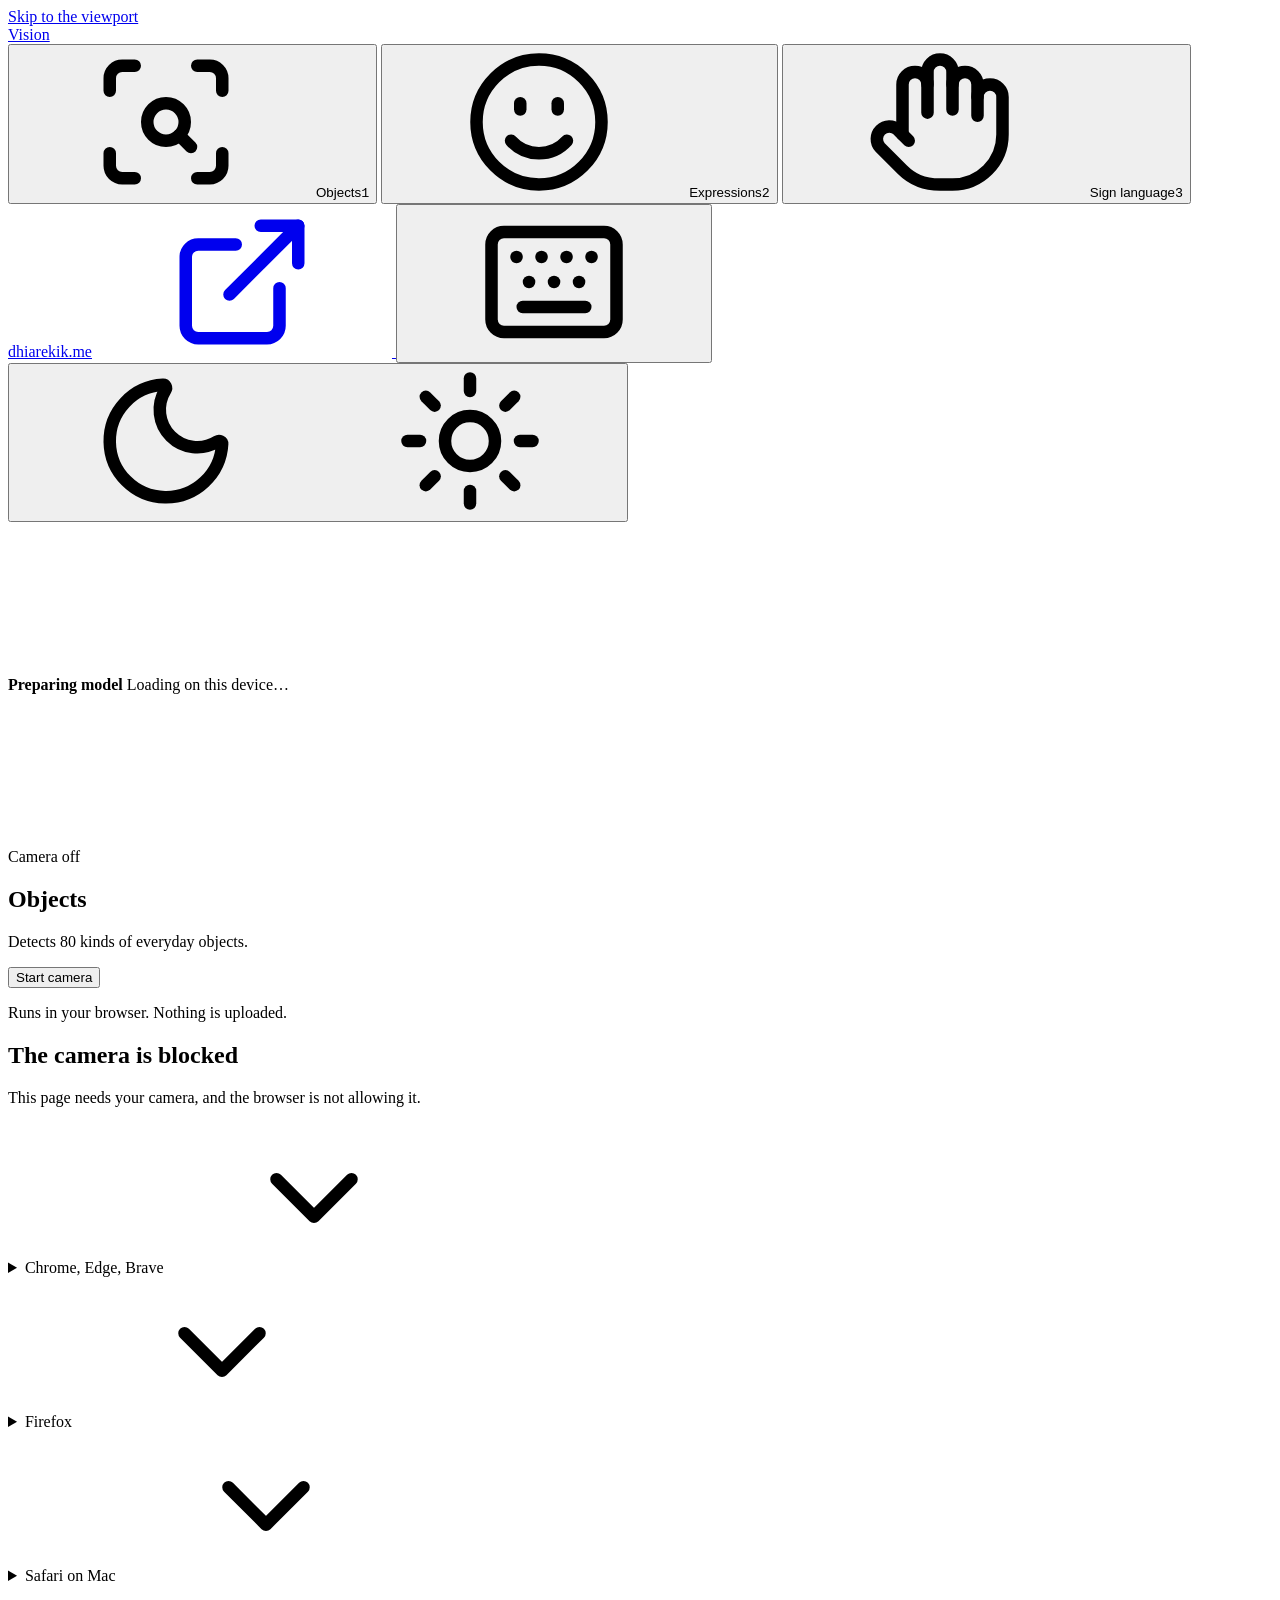
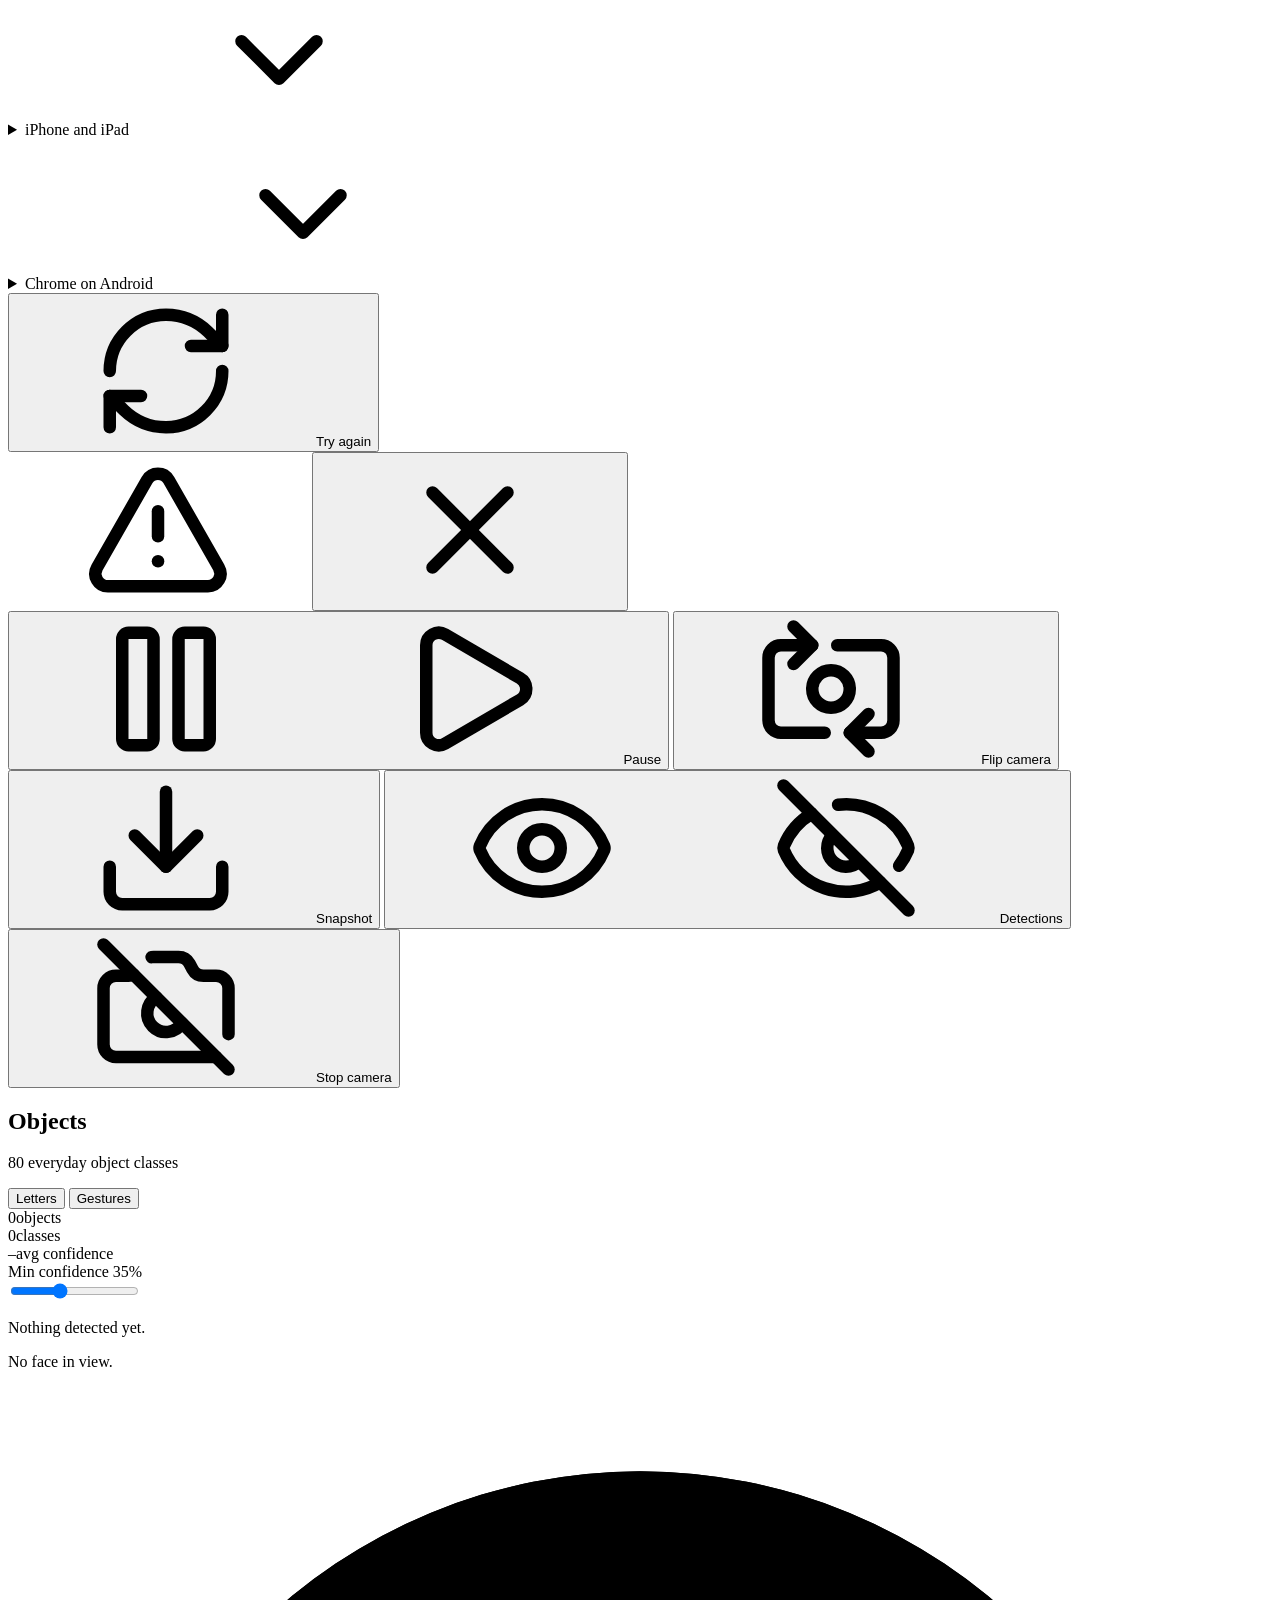
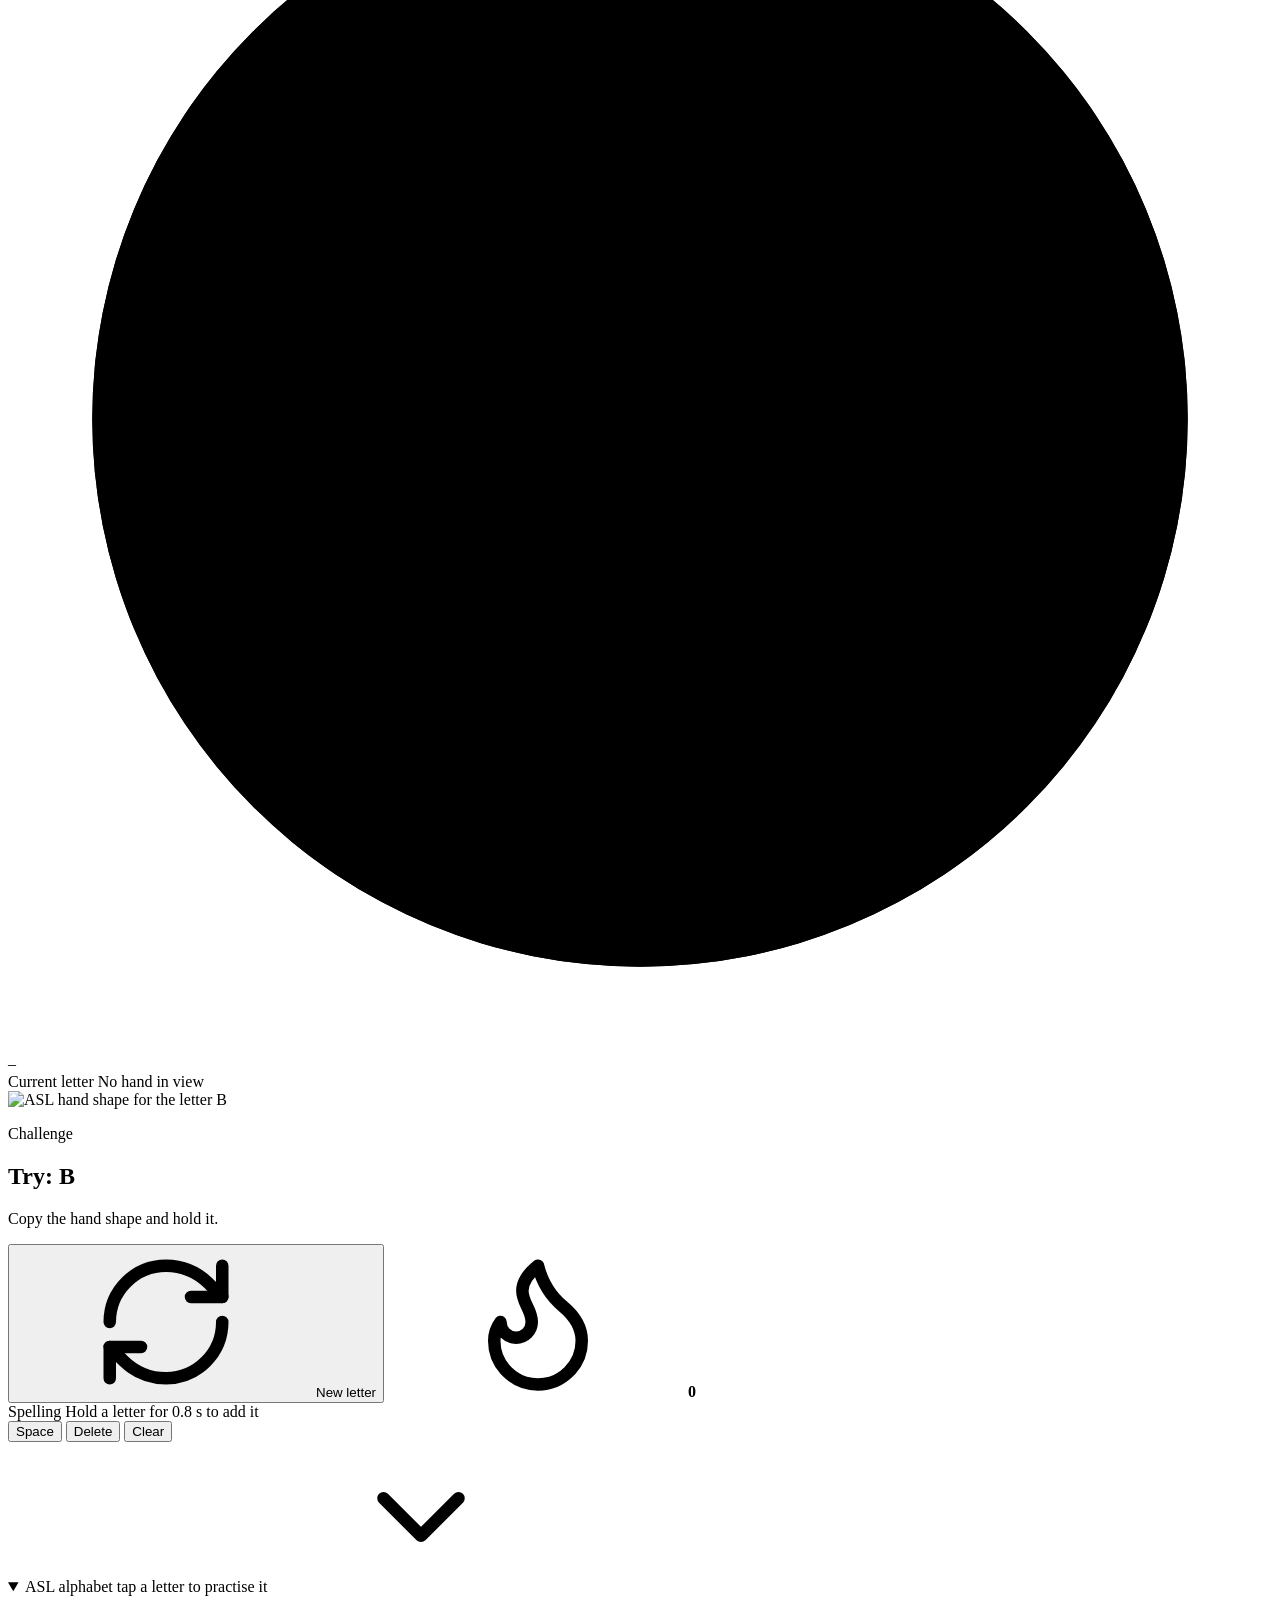
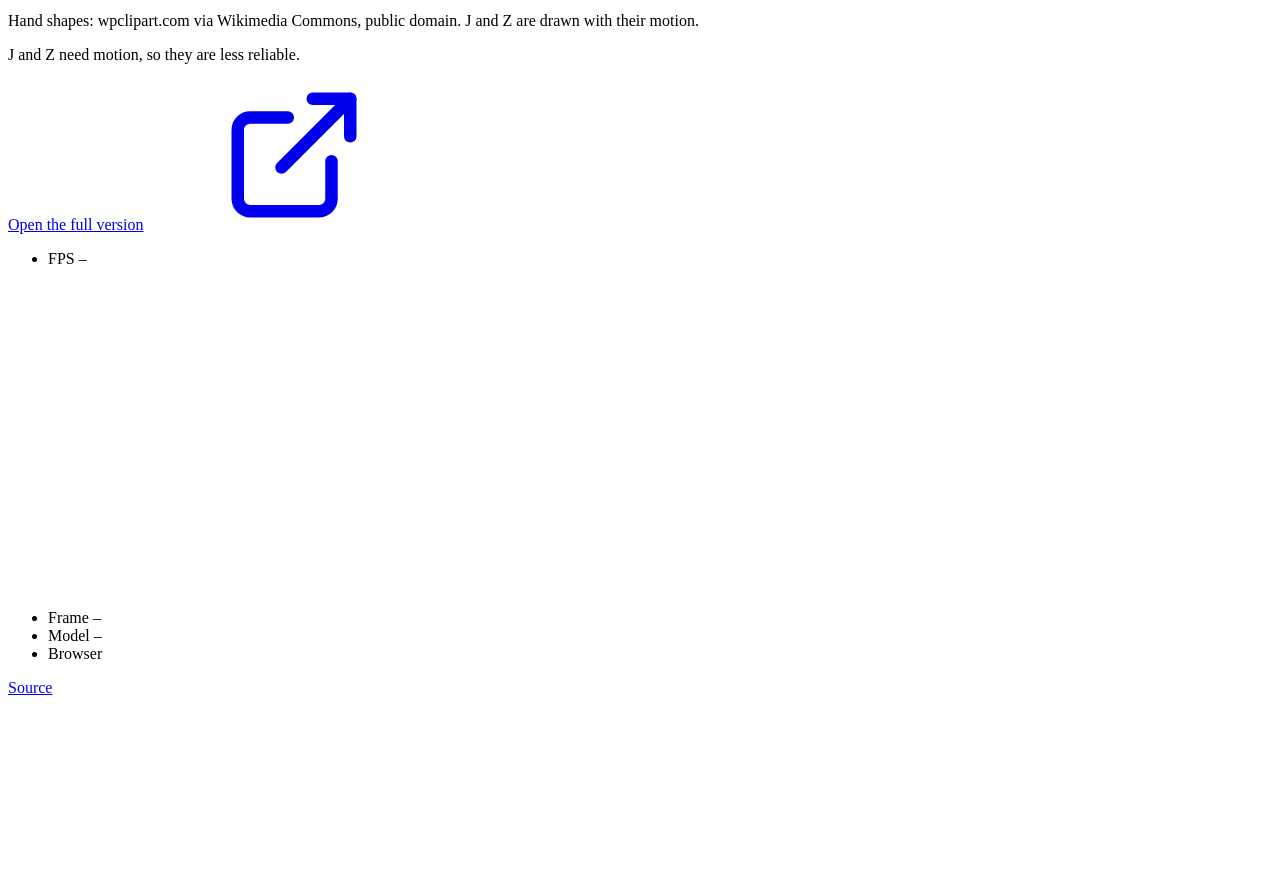
==== commit 78550e66: "ui: cut filler text, shorten mode descriptions Co-Authored-By: Claude Opus 5.5 <noreply@anthropic.co" ====
--- a/backend/static/index.html
+++ b/backend/static/index.html
@@ -107,7 +107,6 @@
   <a class="brand" href="/" aria-label="Vision, home">
     <span class="brand-text">
       <span class="brand-name">Vision</span>
-      <span class="brand-sub">Objects &middot; Expressions &middot; Sign language</span>
     </span>
   </a>
 
@@ -161,14 +160,14 @@
 
       <!-- Camera off: what this mode does, and the one big call to action. -->
       <div class="empty" id="empty">
-        <h2 class="empty-title" id="emptyTitle">See what the model sees</h2>
-        <p class="empty-text" id="emptyText">Finds and labels everyday objects with a box and a confidence score.</p>
+        <h2 class="empty-title" id="emptyTitle">Objects</h2>
+        <p class="empty-text" id="emptyText">Detects 80 kinds of everyday objects.</p>
         <div class="empty-actions">
           <button type="button" class="btn btn-primary btn-lg" id="startBtn">
             <span>Start camera</span>
           </button>
         </div>
-        <p class="empty-note">Your browser asks for camera access. Frames stay on this device, and you can stop at any time.</p>
+        <p class="empty-note">Runs in your browser. Nothing is uploaded.</p>
       </div>
 
       <!--
@@ -267,7 +266,7 @@
             <output class="filter-value" id="minConfOut" for="minConf">35%</output>
           </div>
           <input type="range" id="minConf" class="range" min="0" max="95" step="5" value="35" aria-describedby="hiddenNote">
-          <p class="filter-note" id="hiddenNote">Showing everything above 35%.</p>
+          <p class="filter-note" id="hiddenNote"></p>
           <div class="chips" id="classChips" role="group" aria-label="Show or hide classes"></div>
         </div>
 
@@ -301,7 +300,7 @@
           <div class="try-body">
             <p class="eyebrow">Challenge</p>
             <h2 class="try-title" id="tryTitle">Try: <span class="try-letter" id="tryLetter">B</span></h2>
-            <p class="try-hint" id="tryHint">Copy the hand shape and hold it for a moment.</p>
+            <p class="try-hint" id="tryHint">Copy the hand shape and hold it.</p>
             <div class="try-progress" role="presentation"><span class="try-bar" id="tryBar"></span></div>
             <div class="try-actions">
               <button type="button" class="btn btn-sm" id="tryNext"><svg class="icon" aria-hidden="true"><use href="#i-refresh"/></svg><span>New letter</span></button>
@@ -339,7 +338,7 @@
           <p class="chart-credit">Hand shapes: wpclipart.com via Wikimedia Commons, public domain. J and Z are drawn with their motion.</p>
         </details>
 
-        <p class="none" id="signMotionNote">Letters are read from a single frame. J and Z need motion and are unreliable.</p>
+        <p class="none" id="signMotionNote">J and Z need motion, so they are less reliable.</p>
       </div>
 
       <!--
@@ -379,7 +378,6 @@
     </li>
   </ul>
   <p class="privacy">
-    Camera frames stay on your device. Nothing is uploaded or saved. Expression output is a guess about a face, not a judgement about a person.
     <a href="https://github.com/dhia-rek/ai-vision-detection" rel="noopener">Source</a>
   </p>
 </footer>
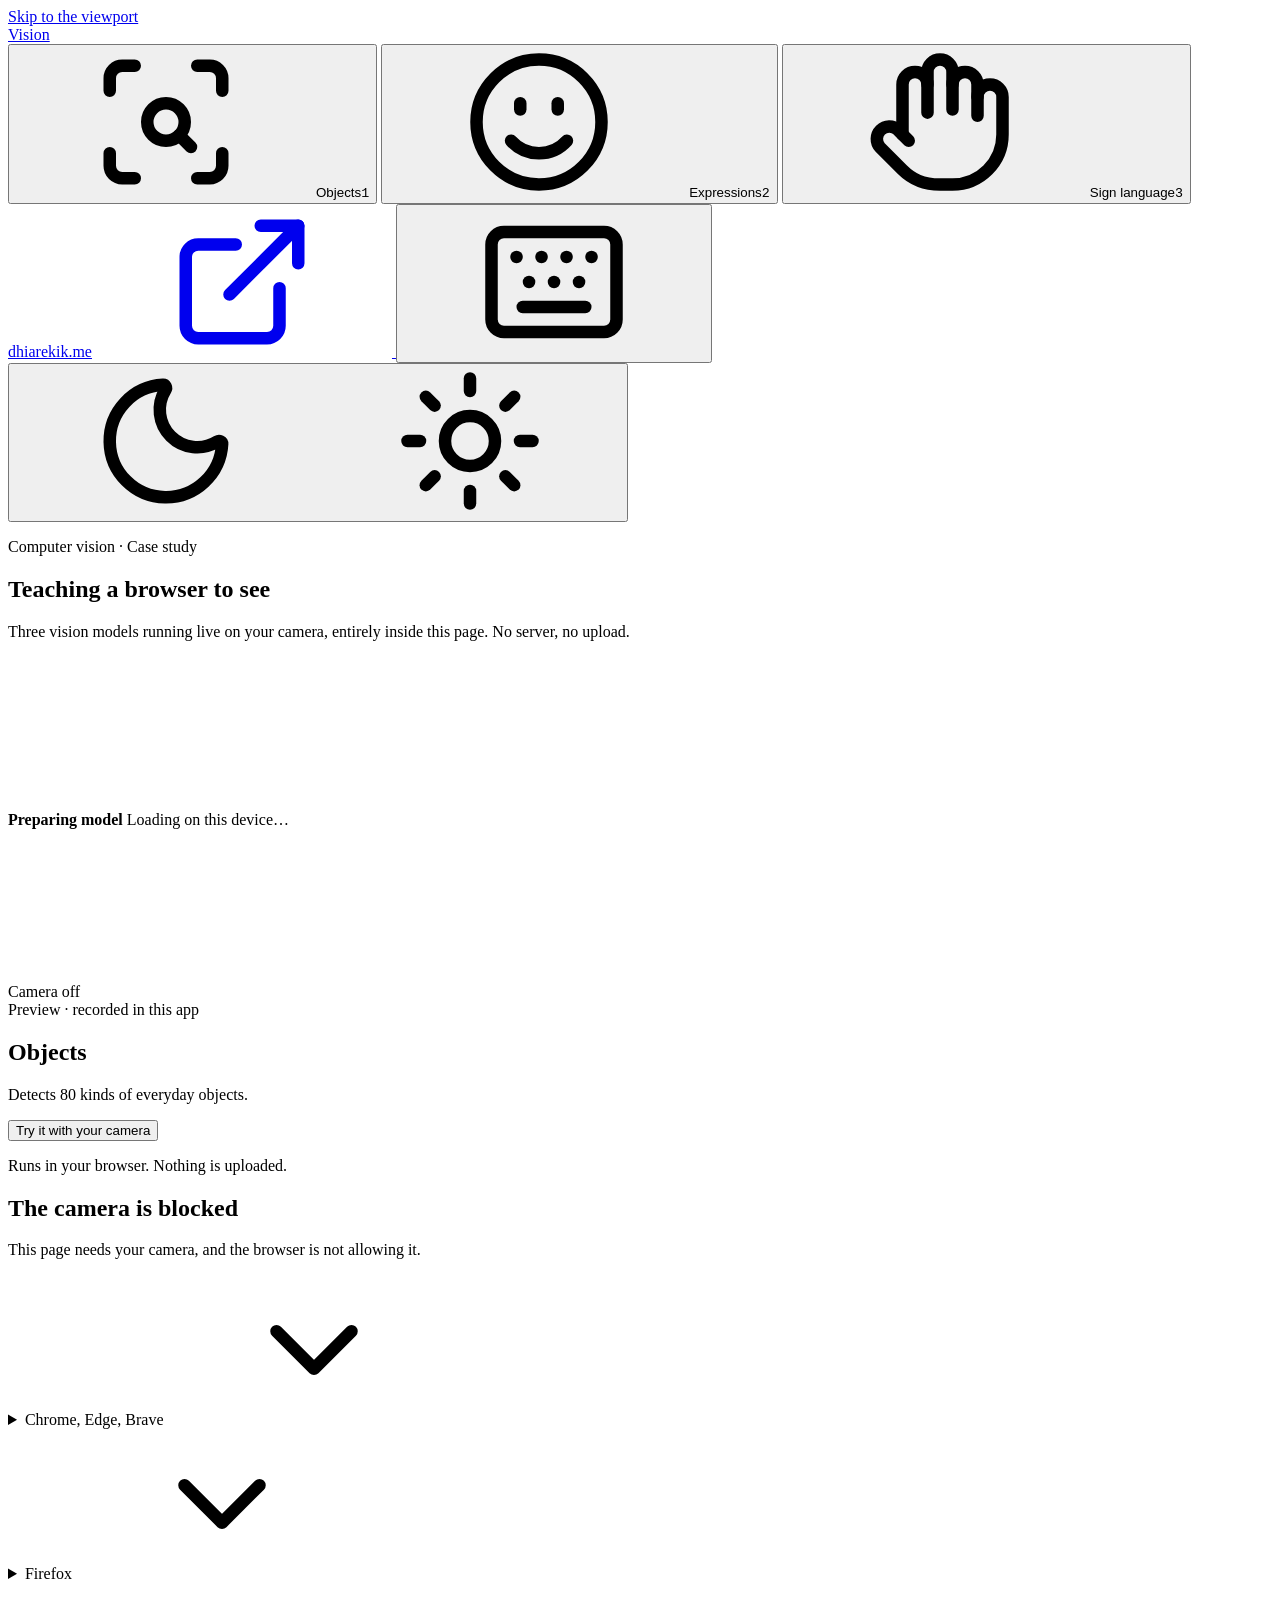
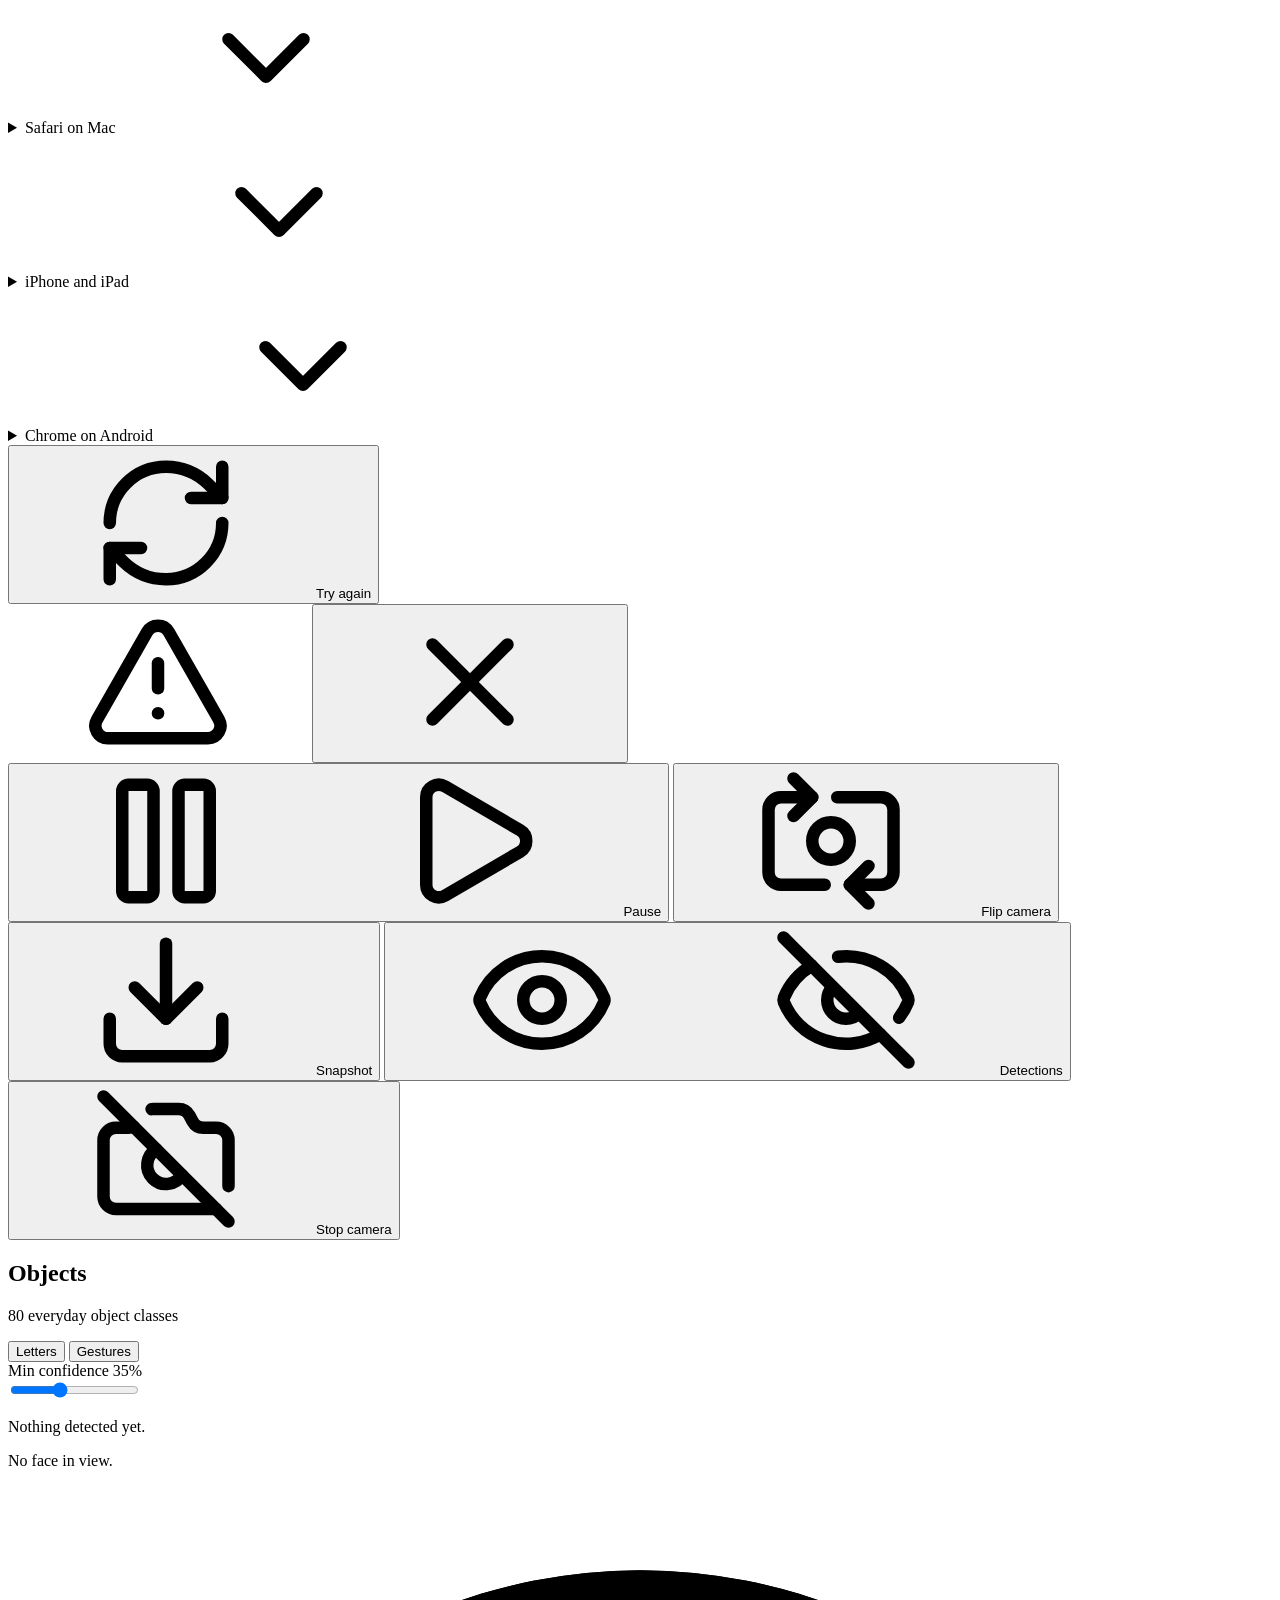
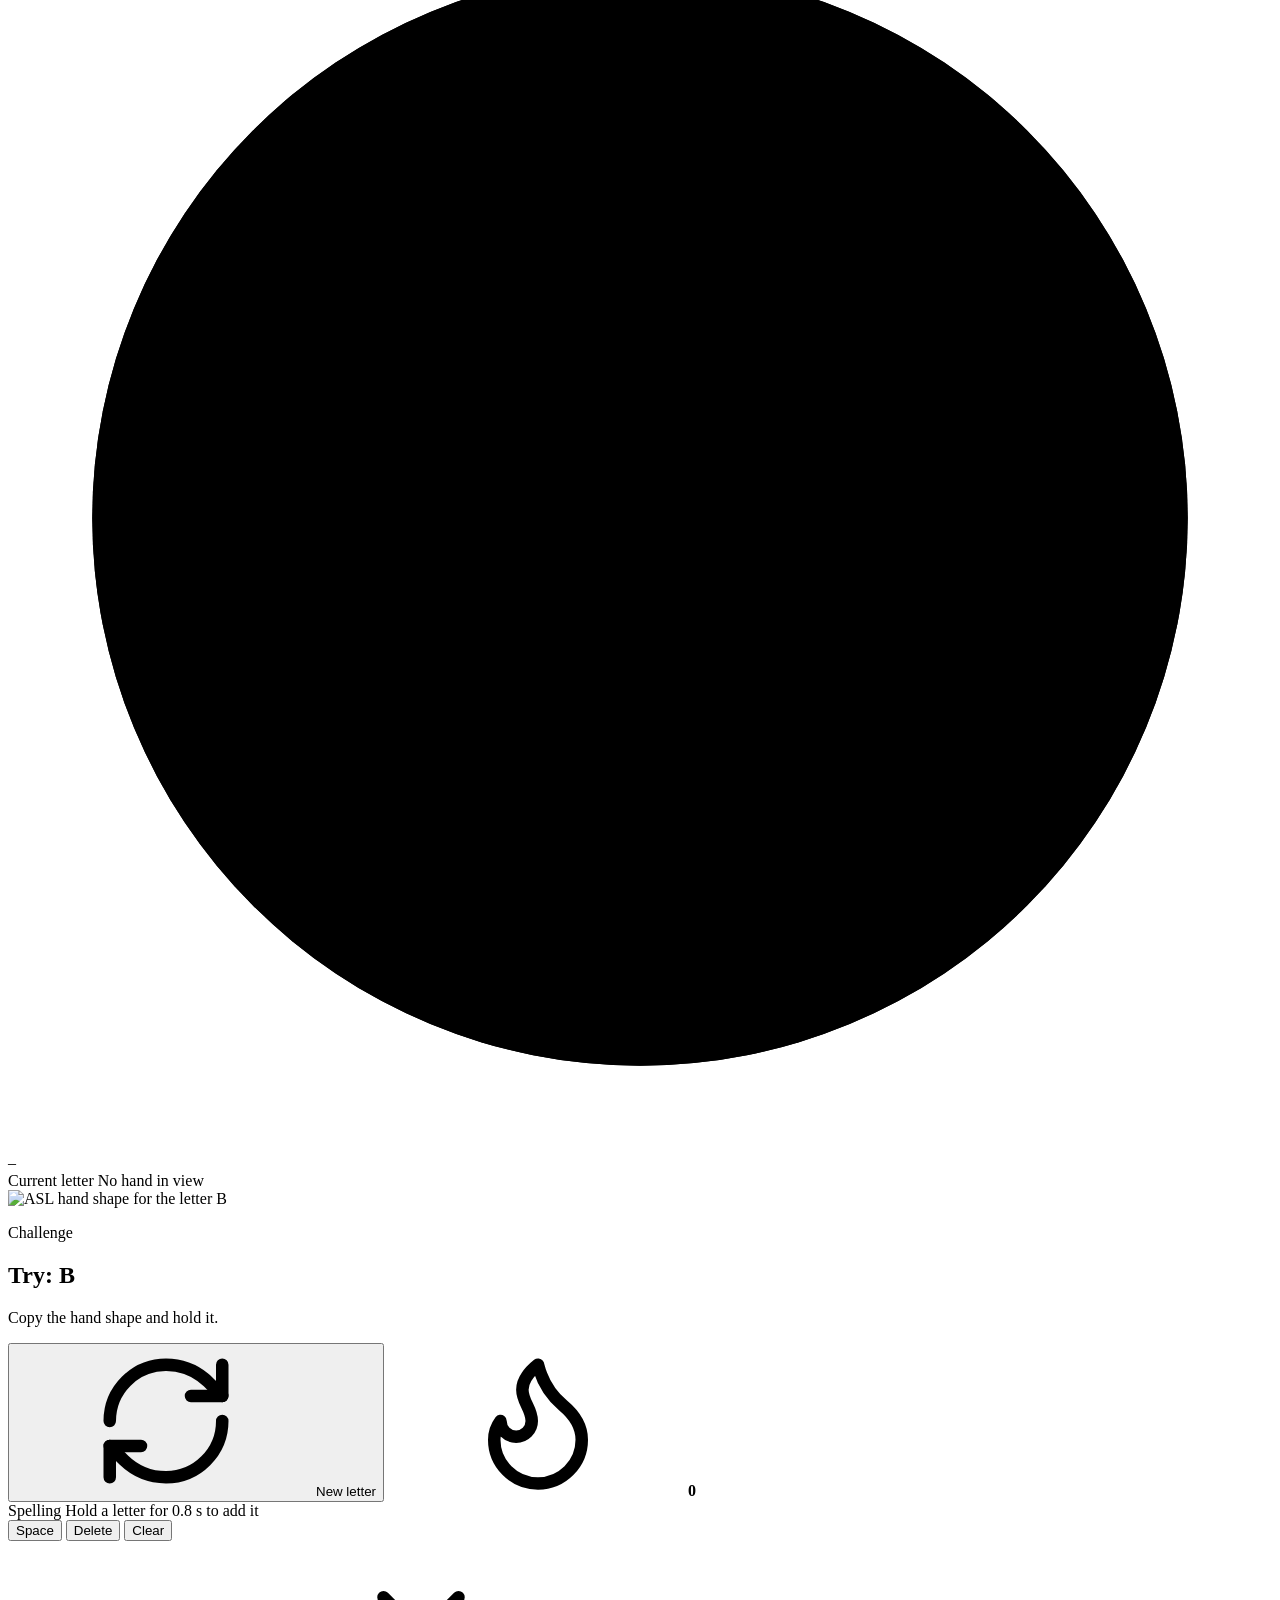
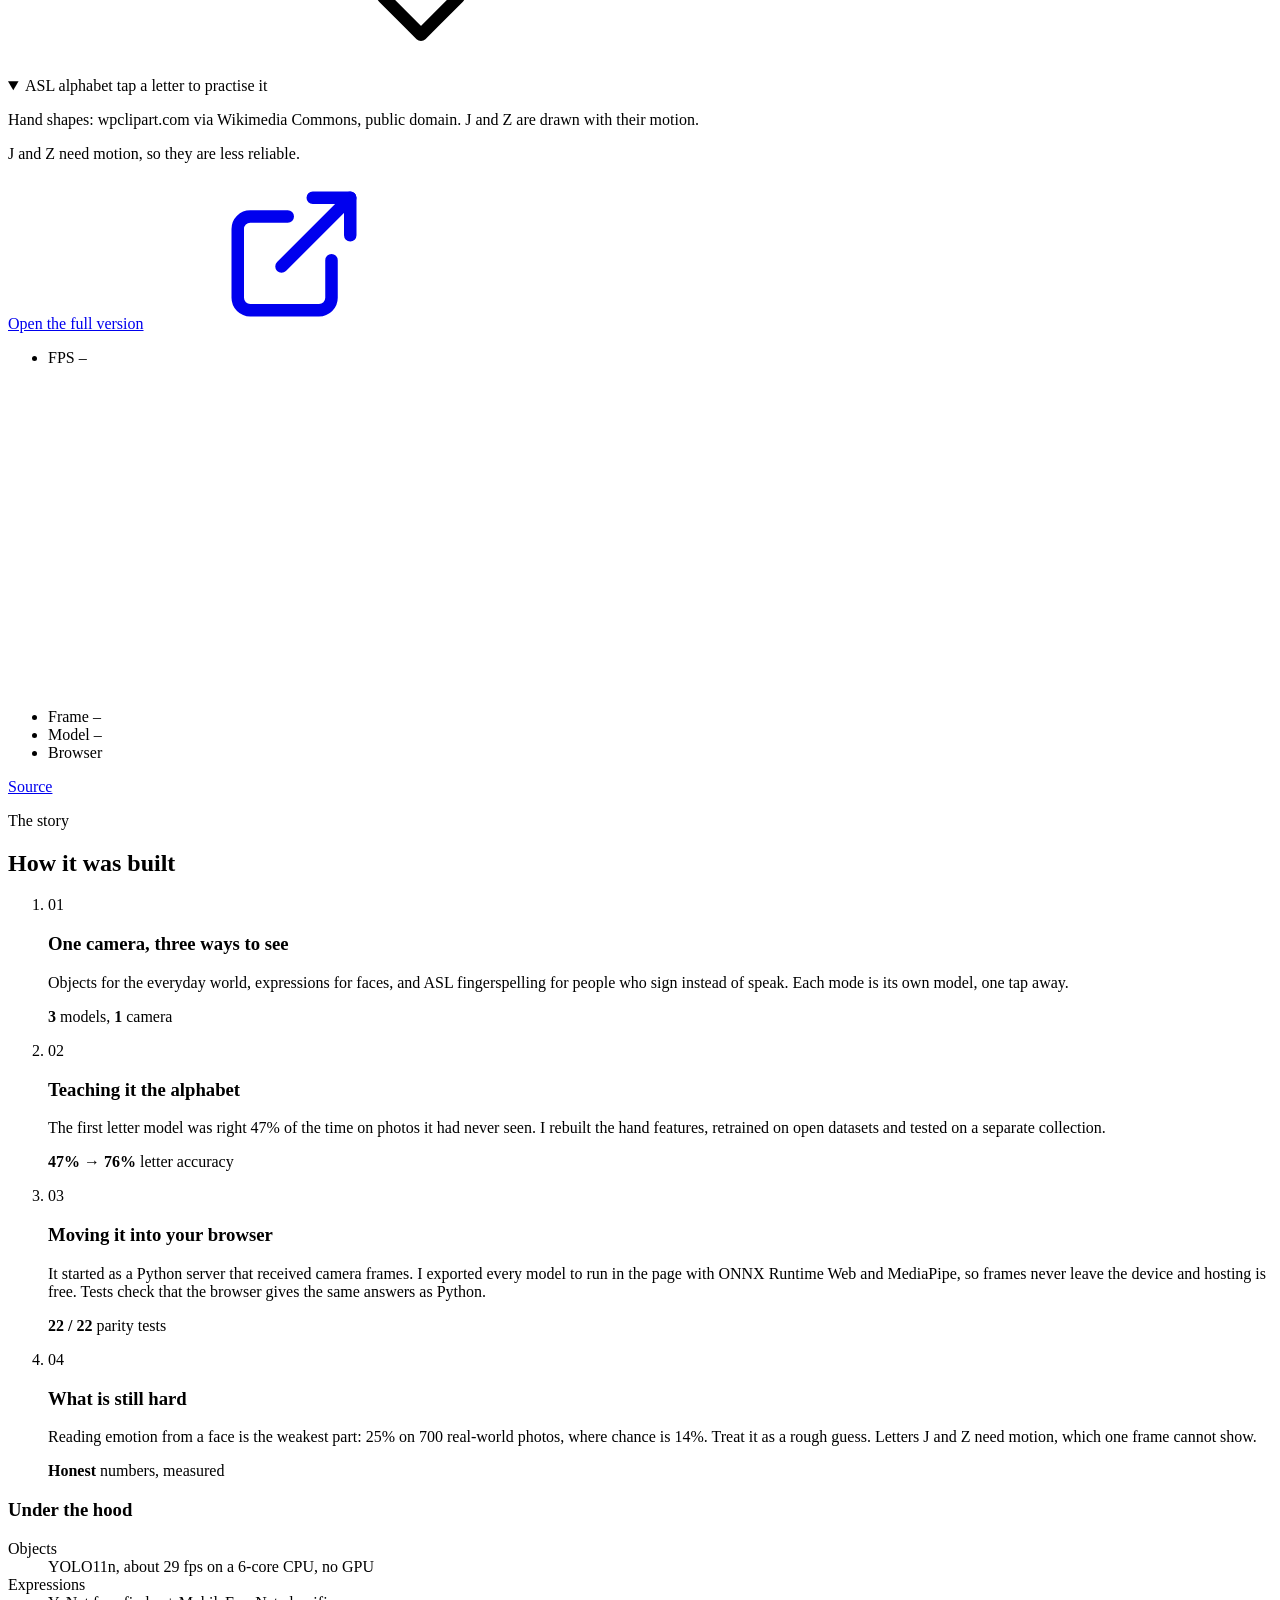
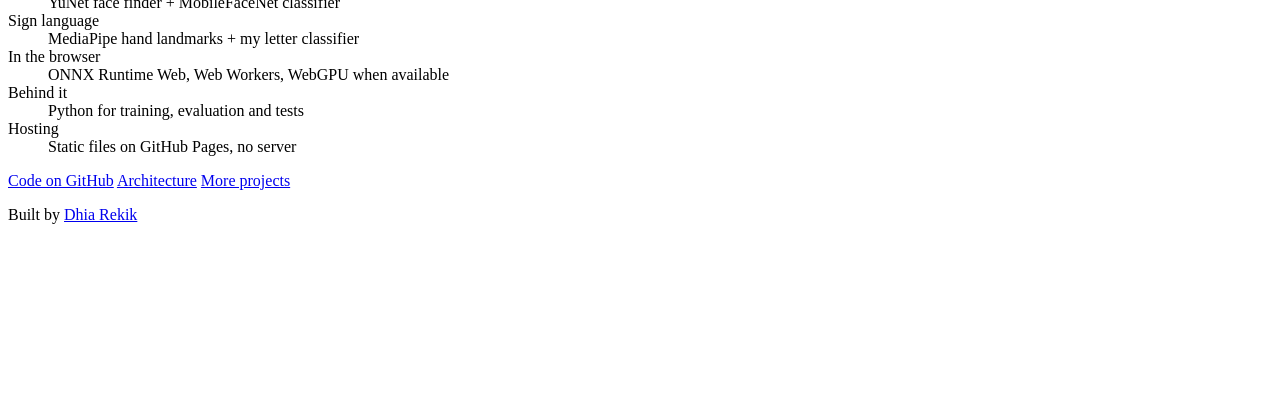
==== commit 67a11986: "feat: present the app as a case study, deploy to GitHub Pages, refresh docs - Intro band, looping pr" ====
--- a/backend/static/index.html
+++ b/backend/static/index.html
@@ -141,11 +141,19 @@
   </div>
 </header>
 
+<section class="intro" id="intro" aria-labelledby="introTitle">
+  <p class="intro-eyebrow">Computer vision &middot; Case study</p>
+  <h1 class="intro-title" id="introTitle">Teaching a browser to see</h1>
+  <p class="intro-sub">Three vision models running live on your camera, entirely inside this page. No server, no upload.</p>
+</section>
+
 <main class="app" id="app">
   <section class="stage" aria-label="Live camera">
     <!-- --ar (camera aspect ratio, set from JS) makes the viewport hug the video: no letterbox bars. -->
     <div class="viewport" id="viewport" tabindex="0" aria-label="Live camera view. Press space to pause or resume.">
       <video id="video" playsinline muted autoplay></video>
+      <!-- Shown while the camera is off: a clip of this app on sample photos (scripts/record_previews.py); main.js sets the source per mode. -->
+      <video class="preview" id="preview" muted loop playsinline preload="auto" aria-hidden="true"></video>
       <div class="model-load hidden" id="modelLoad" role="status" aria-live="polite">
         <span class="model-load-spinner" aria-hidden="true"></span>
         <strong id="modelLoadTitle">Preparing model</strong>
@@ -160,11 +168,12 @@
 
       <!-- Camera off: what this mode does, and the one big call to action. -->
       <div class="empty" id="empty">
+        <span class="preview-tag">Preview &middot; recorded in this app</span>
         <h2 class="empty-title" id="emptyTitle">Objects</h2>
         <p class="empty-text" id="emptyText">Detects 80 kinds of everyday objects.</p>
         <div class="empty-actions">
           <button type="button" class="btn btn-primary btn-lg" id="startBtn">
-            <span>Start camera</span>
+            <span>Try it with your camera</span>
           </button>
         </div>
         <p class="empty-note">Runs in your browser. Nothing is uploaded.</p>
@@ -242,7 +251,7 @@
   <aside class="panel" id="panel" aria-label="Insights" data-view="objects">
     <header class="panel-head">
       <div class="panel-heading">
-        <h1 class="panel-title" id="panelTitle">Objects</h1>
+        <h2 class="panel-title" id="panelTitle">Objects</h2>
         <p class="panel-sub" id="panelSub">80 everyday object classes</p>
       </div>
       <div class="segmented segmented-small hidden" id="signSwitch" role="radiogroup" aria-label="Sign language mode">
@@ -254,11 +263,6 @@
     <div class="panel-body" id="panelBody">
       <!-- Each mode owns one .insight[data-panel]; the mode registry shows the active one. -->
       <div class="insight" id="insightObjects" data-panel="objects">
-        <div class="summary">
-          <div class="summary-item"><span class="summary-value" id="objCount">0</span><span class="summary-label">objects</span></div>
-          <div class="summary-item"><span class="summary-value" id="objClasses">0</span><span class="summary-label">classes</span></div>
-          <div class="summary-item"><span class="summary-value" id="objConf">&ndash;</span><span class="summary-label">avg confidence</span></div>
-        </div>
 
         <div class="filters">
           <div class="filter-row">
@@ -381,6 +385,60 @@
     <a href="https://github.com/dhia-rek/ai-vision-detection" rel="noopener">Source</a>
   </p>
 </footer>
+
+<!-- The case study: how the project got here, in four short chapters. Hidden in embed mode. -->
+<article class="story" id="story" aria-labelledby="storyTitle">
+  <header class="story-head">
+    <p class="intro-eyebrow">The story</p>
+    <h2 class="story-title" id="storyTitle">How it was built</h2>
+  </header>
+
+  <ol class="chapters">
+    <li class="chapter">
+      <span class="chapter-num">01</span>
+      <h3>One camera, three ways to see</h3>
+      <p>Objects for the everyday world, expressions for faces, and ASL fingerspelling for people who sign instead of speak. Each mode is its own model, one tap away.</p>
+      <p class="chapter-metric"><b>3</b> models, <b>1</b> camera</p>
+    </li>
+    <li class="chapter">
+      <span class="chapter-num">02</span>
+      <h3>Teaching it the alphabet</h3>
+      <p>The first letter model was right 47% of the time on photos it had never seen. I rebuilt the hand features, retrained on open datasets and tested on a separate collection.</p>
+      <p class="chapter-metric"><b>47% &rarr; 76%</b> letter accuracy</p>
+    </li>
+    <li class="chapter">
+      <span class="chapter-num">03</span>
+      <h3>Moving it into your browser</h3>
+      <p>It started as a Python server that received camera frames. I exported every model to run in the page with ONNX Runtime Web and MediaPipe, so frames never leave the device and hosting is free. Tests check that the browser gives the same answers as Python.</p>
+      <p class="chapter-metric"><b>22 / 22</b> parity tests</p>
+    </li>
+    <li class="chapter">
+      <span class="chapter-num">04</span>
+      <h3>What is still hard</h3>
+      <p>Reading emotion from a face is the weakest part: 25% on 700 real-world photos, where chance is 14%. Treat it as a rough guess. Letters J and Z need motion, which one frame cannot show.</p>
+      <p class="chapter-metric"><b>Honest</b> numbers, measured</p>
+    </li>
+  </ol>
+
+  <section class="hood" aria-labelledby="hoodTitle">
+    <h3 id="hoodTitle">Under the hood</h3>
+    <dl class="hood-grid">
+      <div><dt>Objects</dt><dd>YOLO11n, about 29 fps on a 6-core CPU, no GPU</dd></div>
+      <div><dt>Expressions</dt><dd>YuNet face finder + MobileFaceNet classifier</dd></div>
+      <div><dt>Sign language</dt><dd>MediaPipe hand landmarks + my letter classifier</dd></div>
+      <div><dt>In the browser</dt><dd>ONNX Runtime Web, Web Workers, WebGPU when available</dd></div>
+      <div><dt>Behind it</dt><dd>Python for training, evaluation and tests</dd></div>
+      <div><dt>Hosting</dt><dd>Static files on GitHub Pages, no server</dd></div>
+    </dl>
+    <p class="hood-links">
+      <a href="https://github.com/dhia-rek/ai-vision-detection" rel="noopener">Code on GitHub</a>
+      <a href="https://github.com/dhia-rek/ai-vision-detection/blob/main/docs/architecture.md" rel="noopener">Architecture</a>
+      <a href="https://dhiarekik.me" rel="noopener">More projects</a>
+    </p>
+  </section>
+
+  <p class="byline">Built by <a href="https://dhiarekik.me" rel="noopener">Dhia Rekik</a></p>
+</article>
 
 <div class="toasts" id="toasts" role="status" aria-live="polite" aria-atomic="false"></div>
 
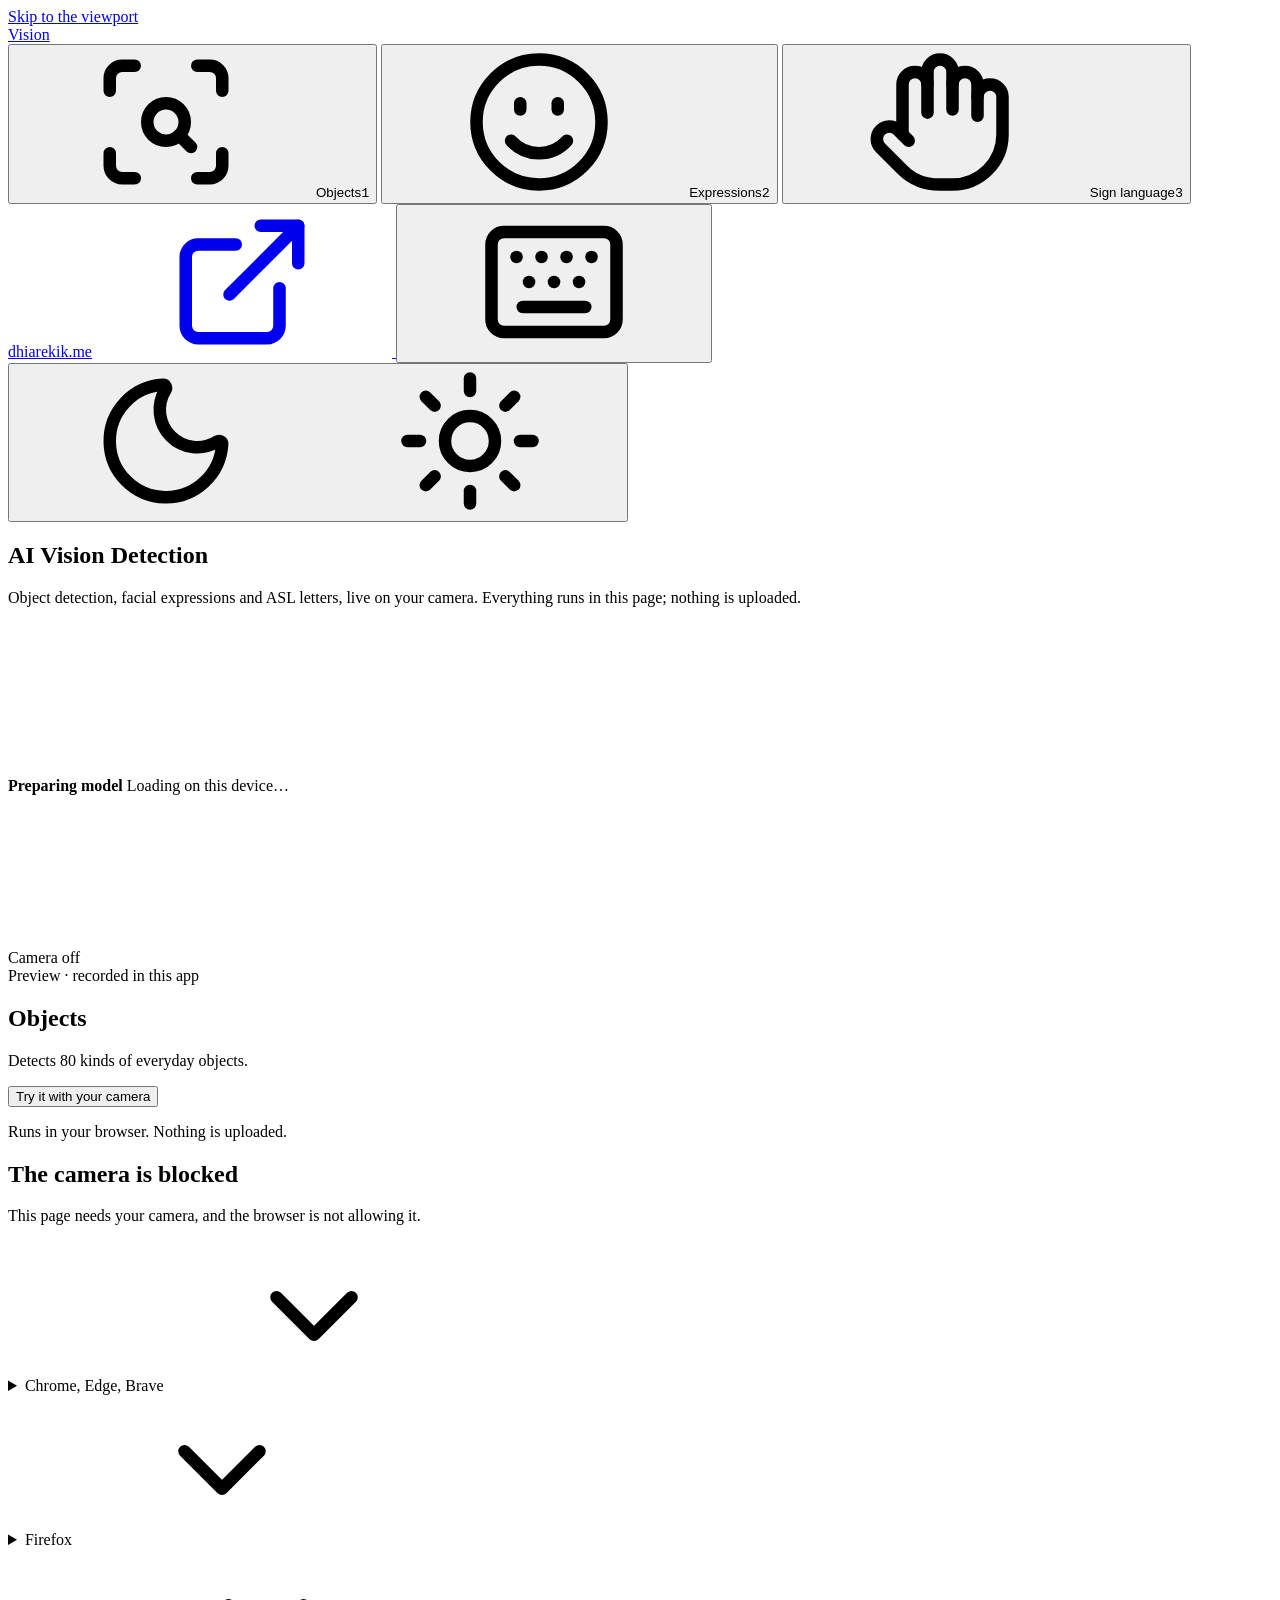
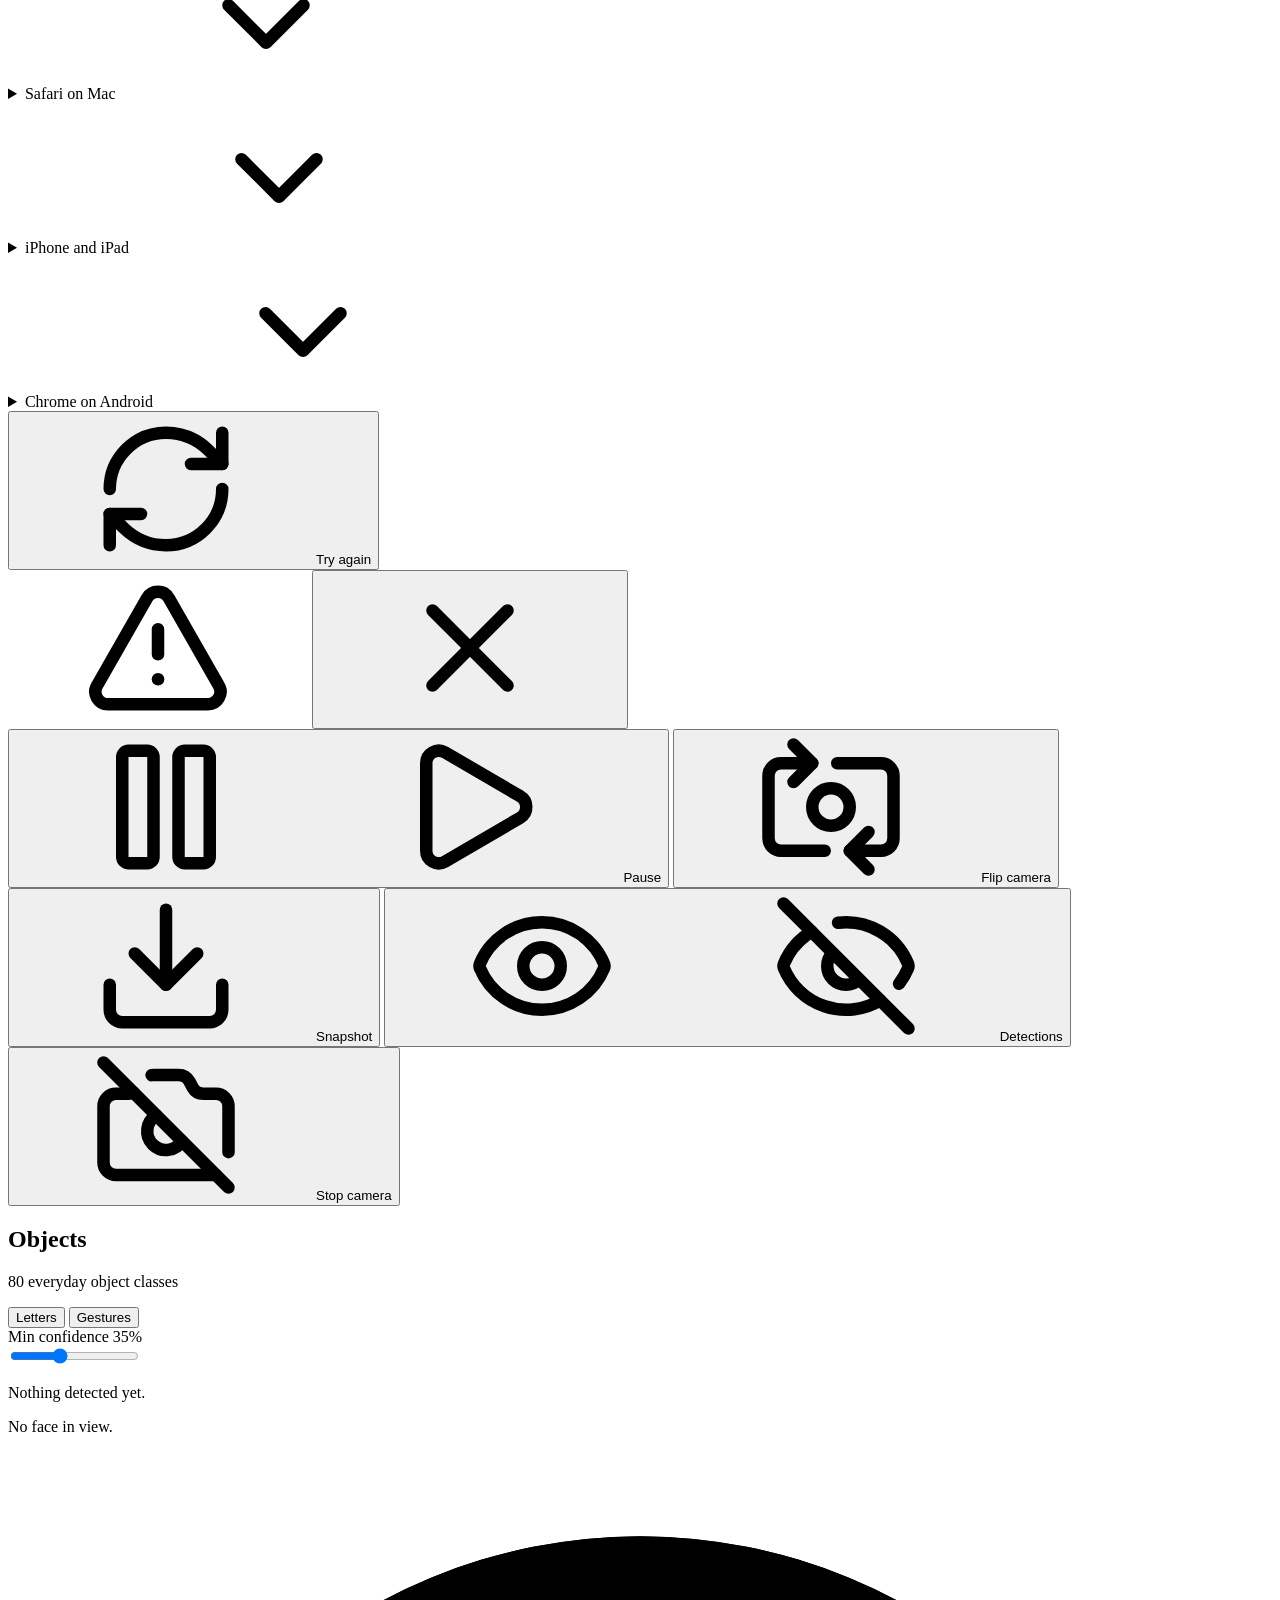
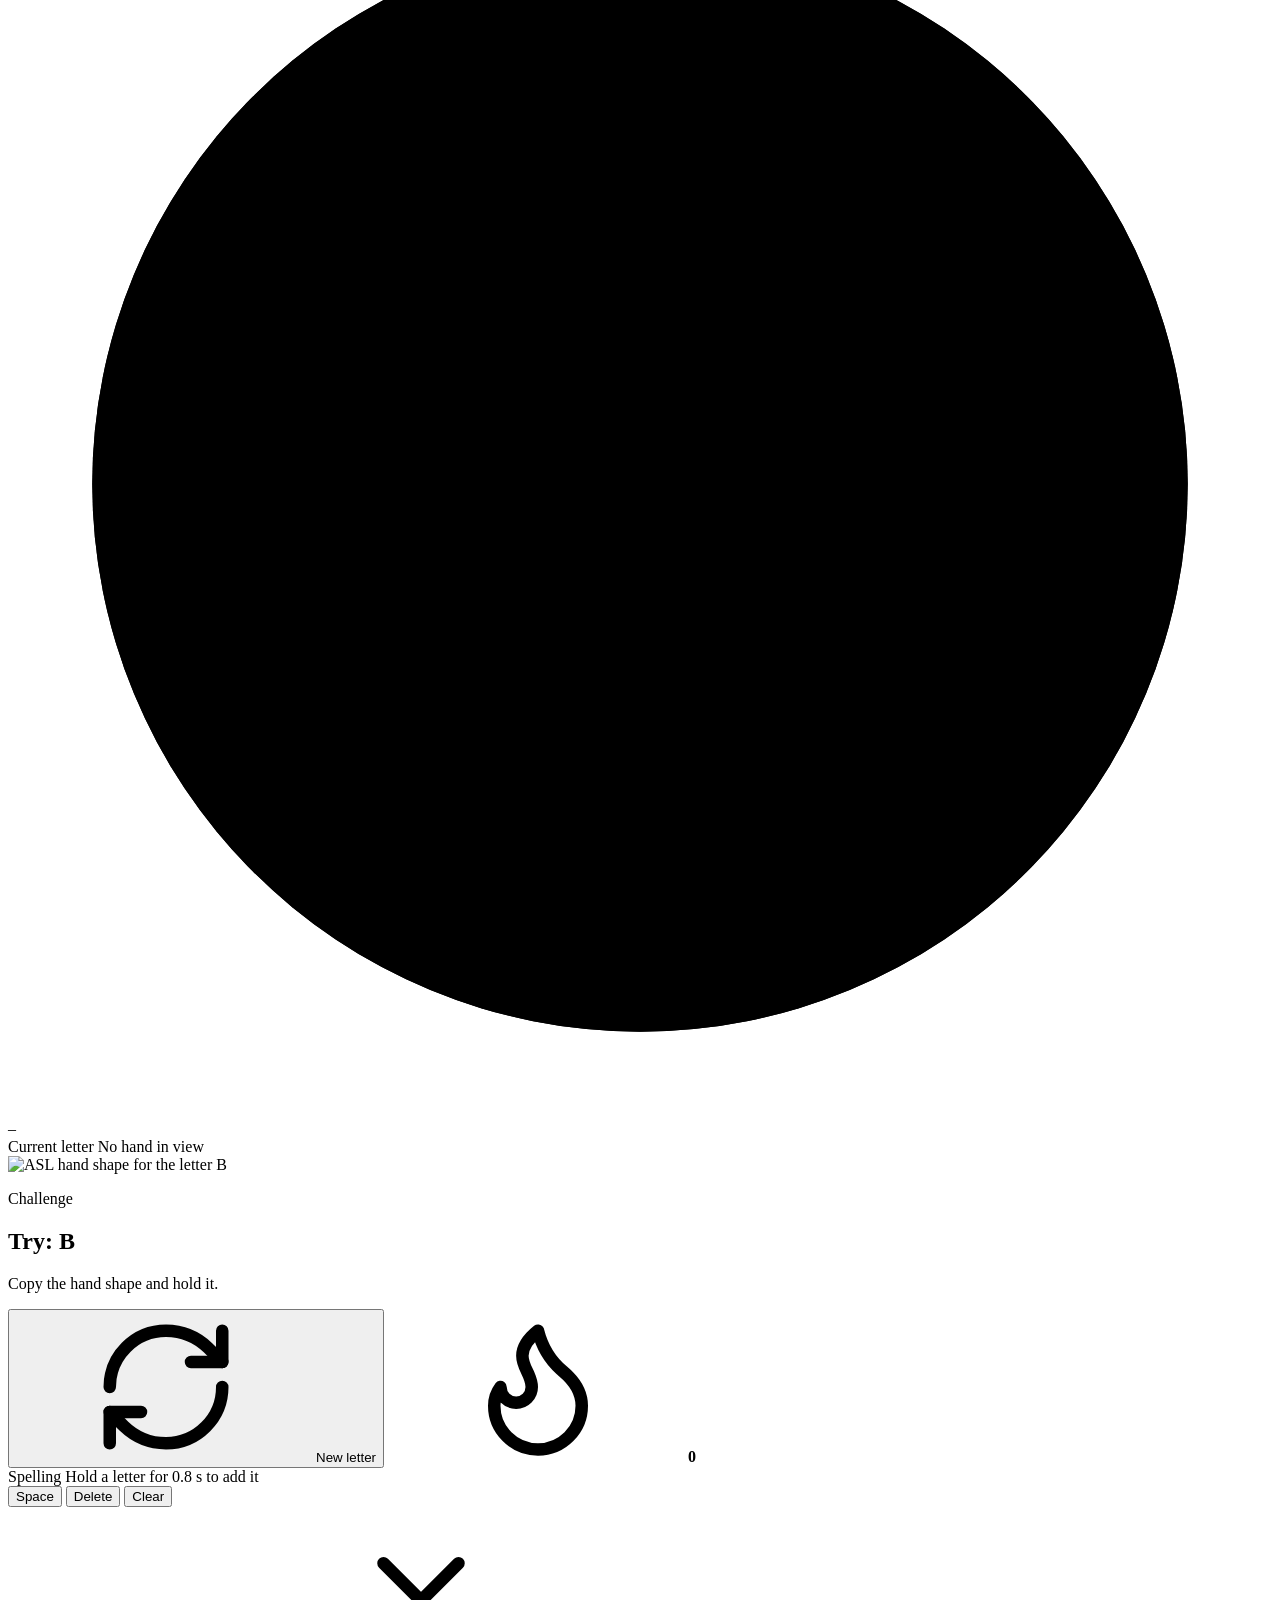
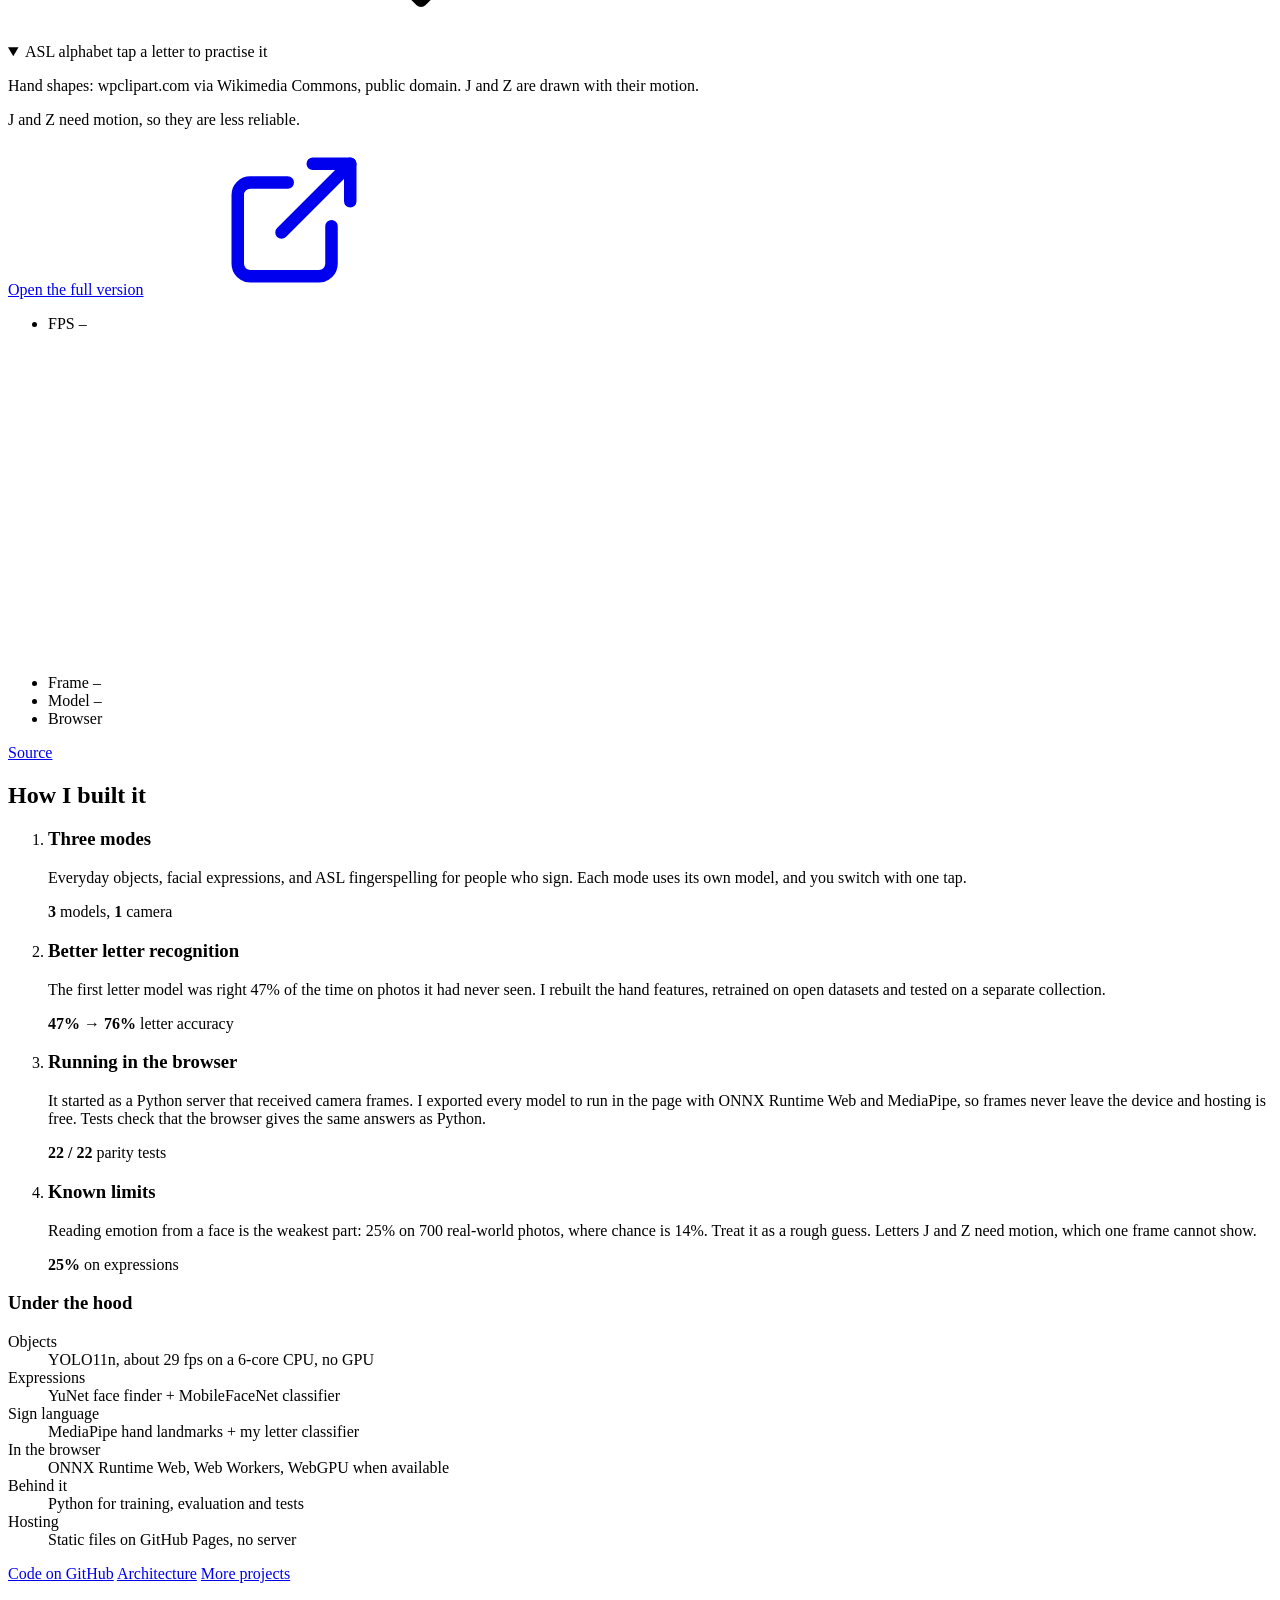
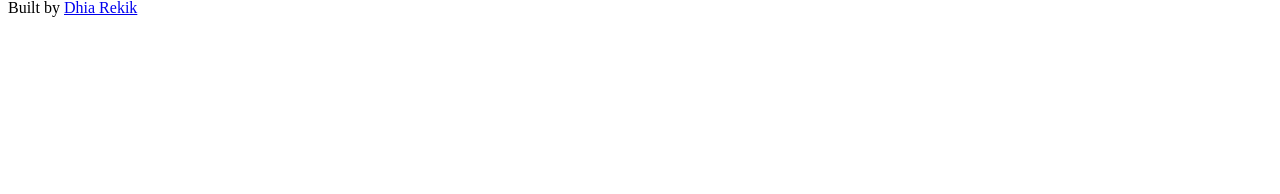
==== commit 85fefe58: "Plain wording on the app page and consistent README headings - App intro and story: plain title and " ====
--- a/backend/static/index.html
+++ b/backend/static/index.html
@@ -142,9 +142,8 @@
 </header>
 
 <section class="intro" id="intro" aria-labelledby="introTitle">
-  <p class="intro-eyebrow">Computer vision &middot; Case study</p>
-  <h1 class="intro-title" id="introTitle">Teaching a browser to see</h1>
-  <p class="intro-sub">Three vision models running live on your camera, entirely inside this page. No server, no upload.</p>
+  <h1 class="intro-title" id="introTitle">AI Vision Detection</h1>
+  <p class="intro-sub">Object detection, facial expressions and ASL letters, live on your camera. Everything runs in this page; nothing is uploaded.</p>
 </section>
 
 <main class="app" id="app">
@@ -389,34 +388,29 @@
 <!-- The case study: how the project got here, in four short chapters. Hidden in embed mode. -->
 <article class="story" id="story" aria-labelledby="storyTitle">
   <header class="story-head">
-    <p class="intro-eyebrow">The story</p>
-    <h2 class="story-title" id="storyTitle">How it was built</h2>
+    <h2 class="story-title" id="storyTitle">How I built it</h2>
   </header>
 
   <ol class="chapters">
     <li class="chapter">
-      <span class="chapter-num">01</span>
-      <h3>One camera, three ways to see</h3>
-      <p>Objects for the everyday world, expressions for faces, and ASL fingerspelling for people who sign instead of speak. Each mode is its own model, one tap away.</p>
+      <h3>Three modes</h3>
+      <p>Everyday objects, facial expressions, and ASL fingerspelling for people who sign. Each mode uses its own model, and you switch with one tap.</p>
       <p class="chapter-metric"><b>3</b> models, <b>1</b> camera</p>
     </li>
     <li class="chapter">
-      <span class="chapter-num">02</span>
-      <h3>Teaching it the alphabet</h3>
+      <h3>Better letter recognition</h3>
       <p>The first letter model was right 47% of the time on photos it had never seen. I rebuilt the hand features, retrained on open datasets and tested on a separate collection.</p>
       <p class="chapter-metric"><b>47% &rarr; 76%</b> letter accuracy</p>
     </li>
     <li class="chapter">
-      <span class="chapter-num">03</span>
-      <h3>Moving it into your browser</h3>
+      <h3>Running in the browser</h3>
       <p>It started as a Python server that received camera frames. I exported every model to run in the page with ONNX Runtime Web and MediaPipe, so frames never leave the device and hosting is free. Tests check that the browser gives the same answers as Python.</p>
       <p class="chapter-metric"><b>22 / 22</b> parity tests</p>
     </li>
     <li class="chapter">
-      <span class="chapter-num">04</span>
-      <h3>What is still hard</h3>
+      <h3>Known limits</h3>
       <p>Reading emotion from a face is the weakest part: 25% on 700 real-world photos, where chance is 14%. Treat it as a rough guess. Letters J and Z need motion, which one frame cannot show.</p>
-      <p class="chapter-metric"><b>Honest</b> numbers, measured</p>
+      <p class="chapter-metric"><b>25%</b> on expressions</p>
     </li>
   </ol>
 
